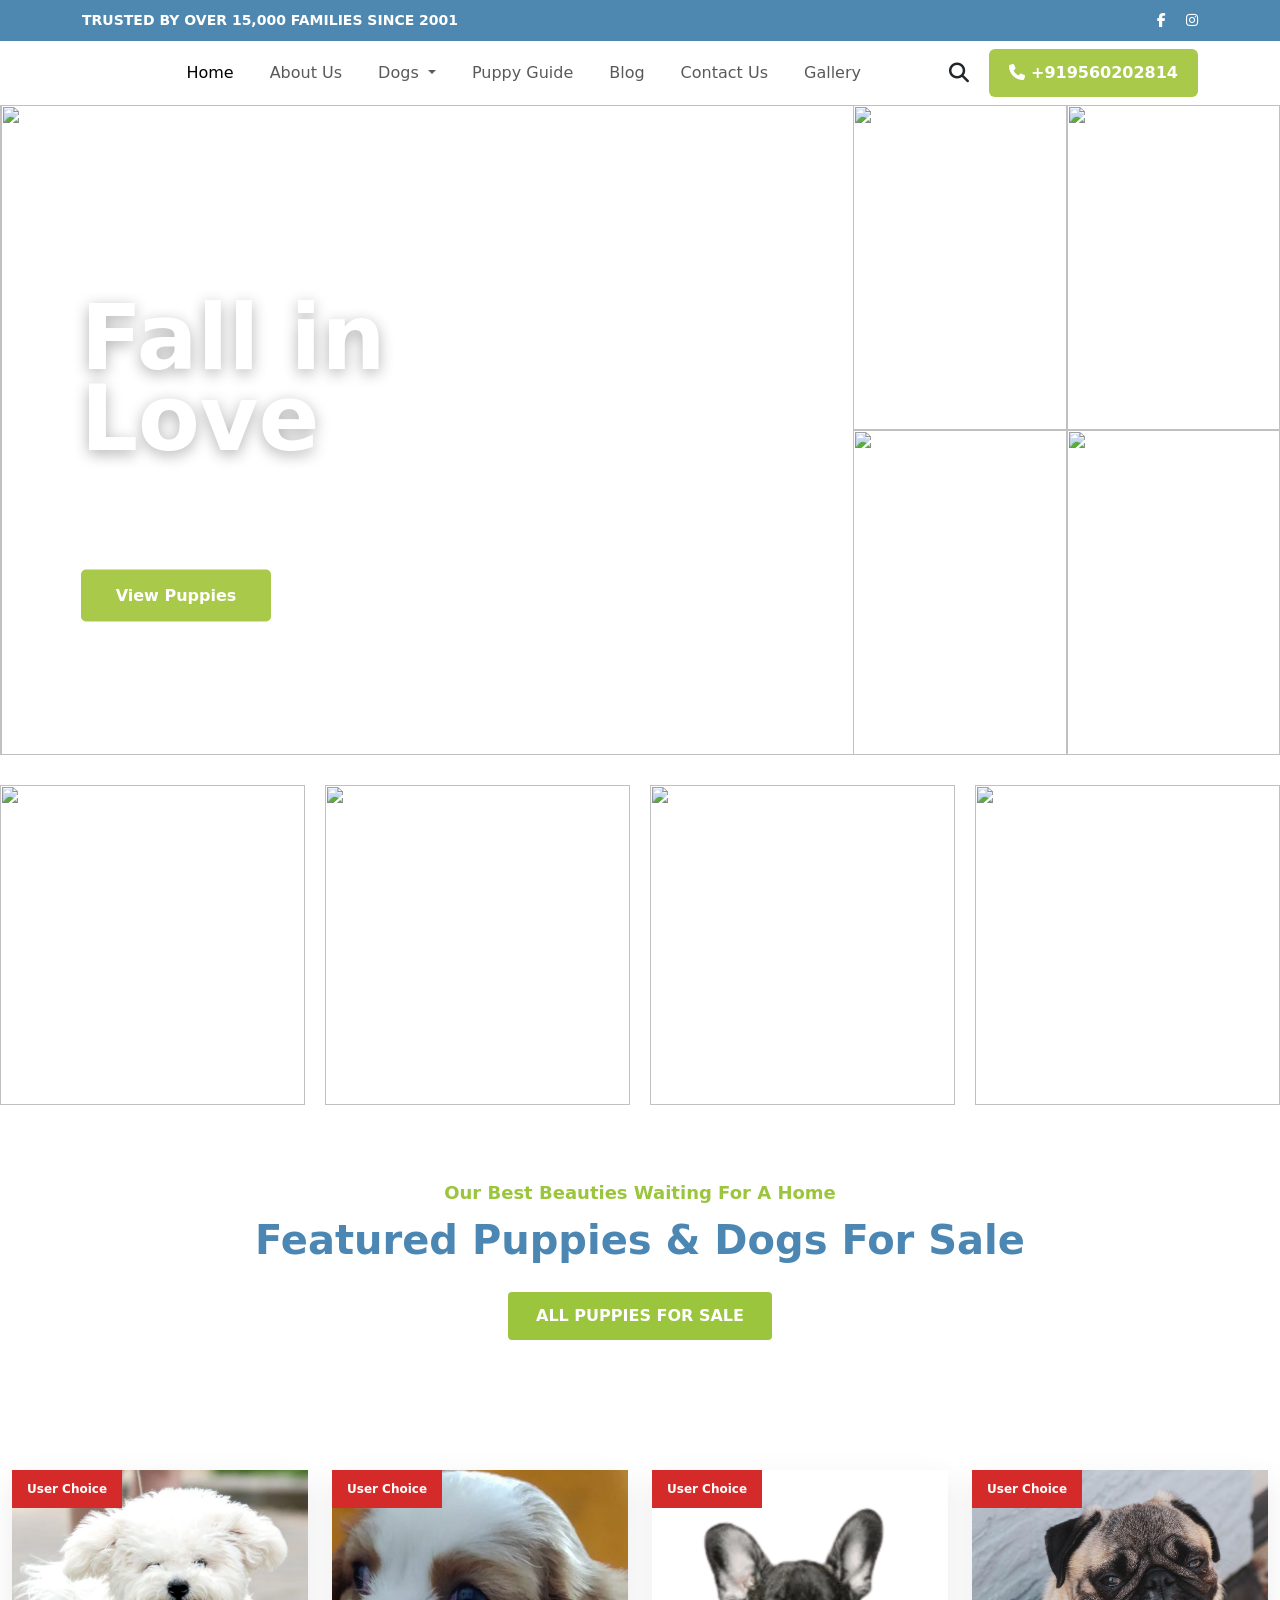
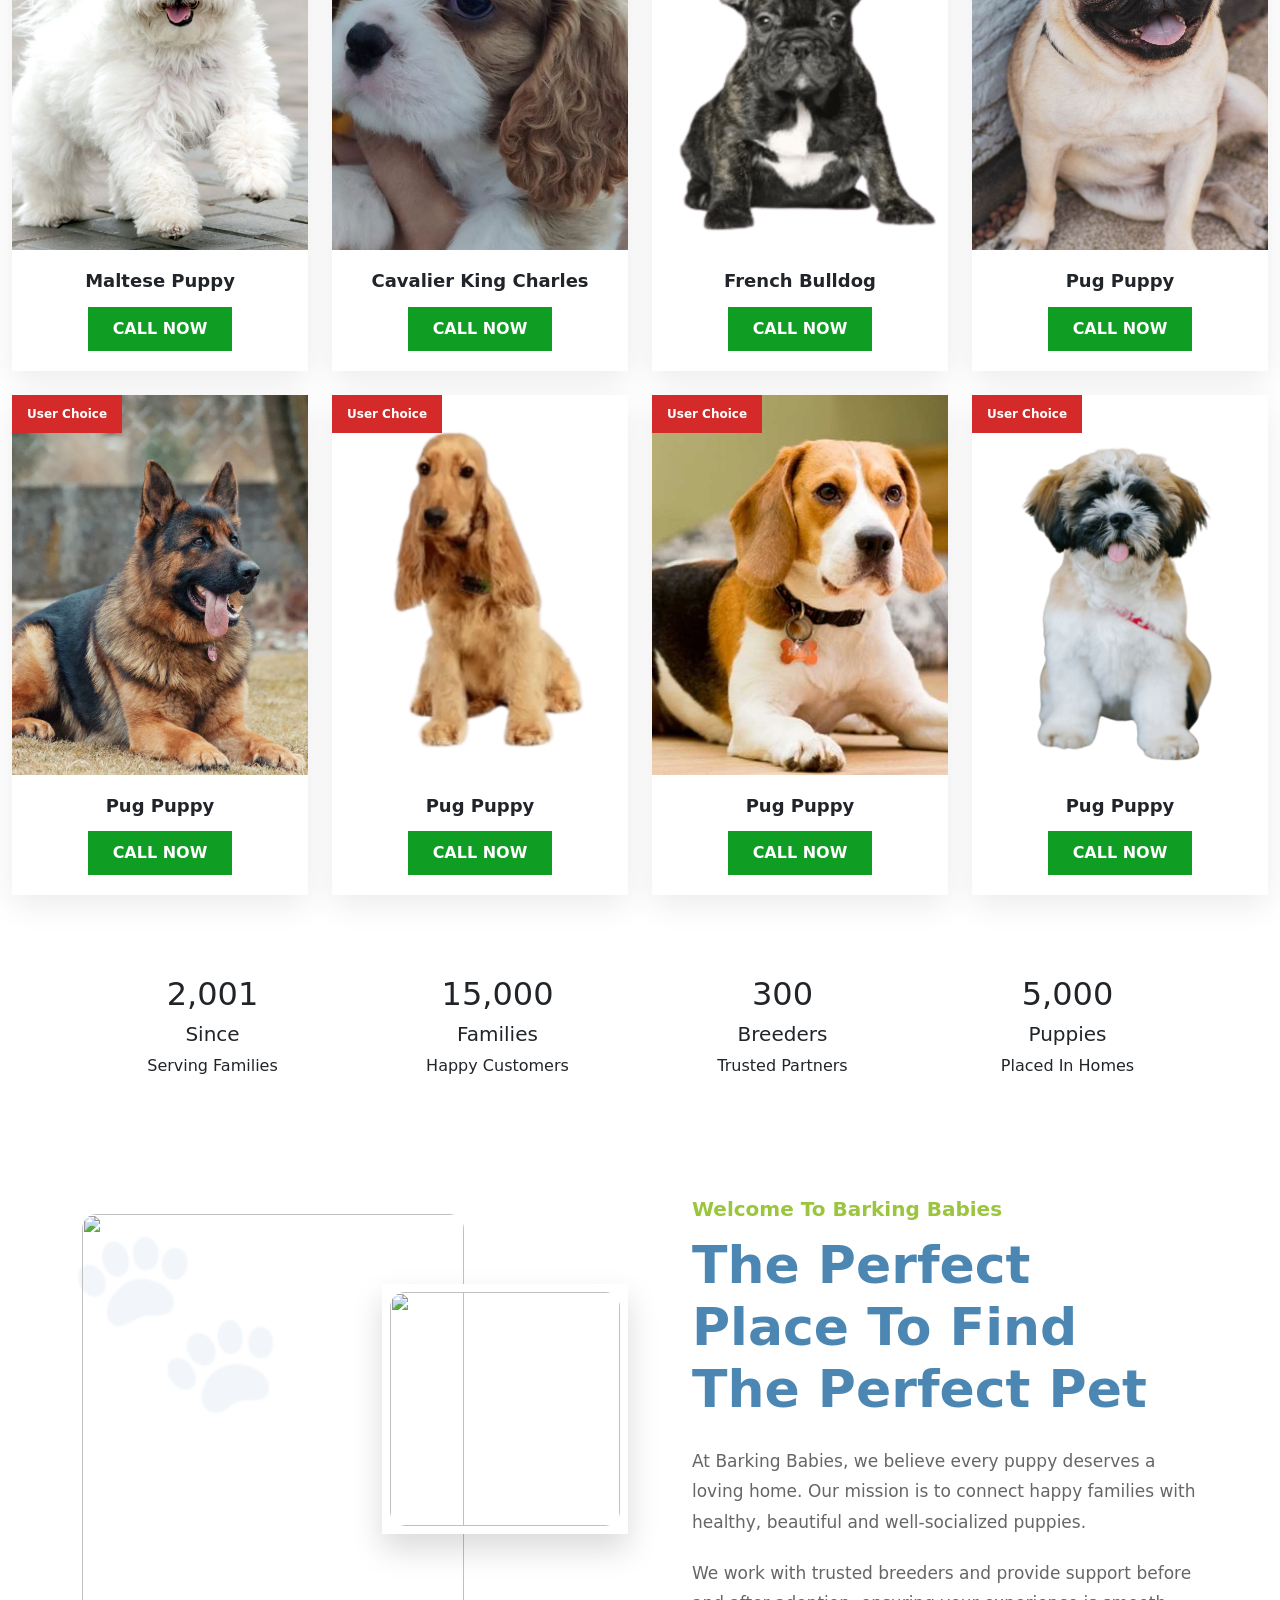
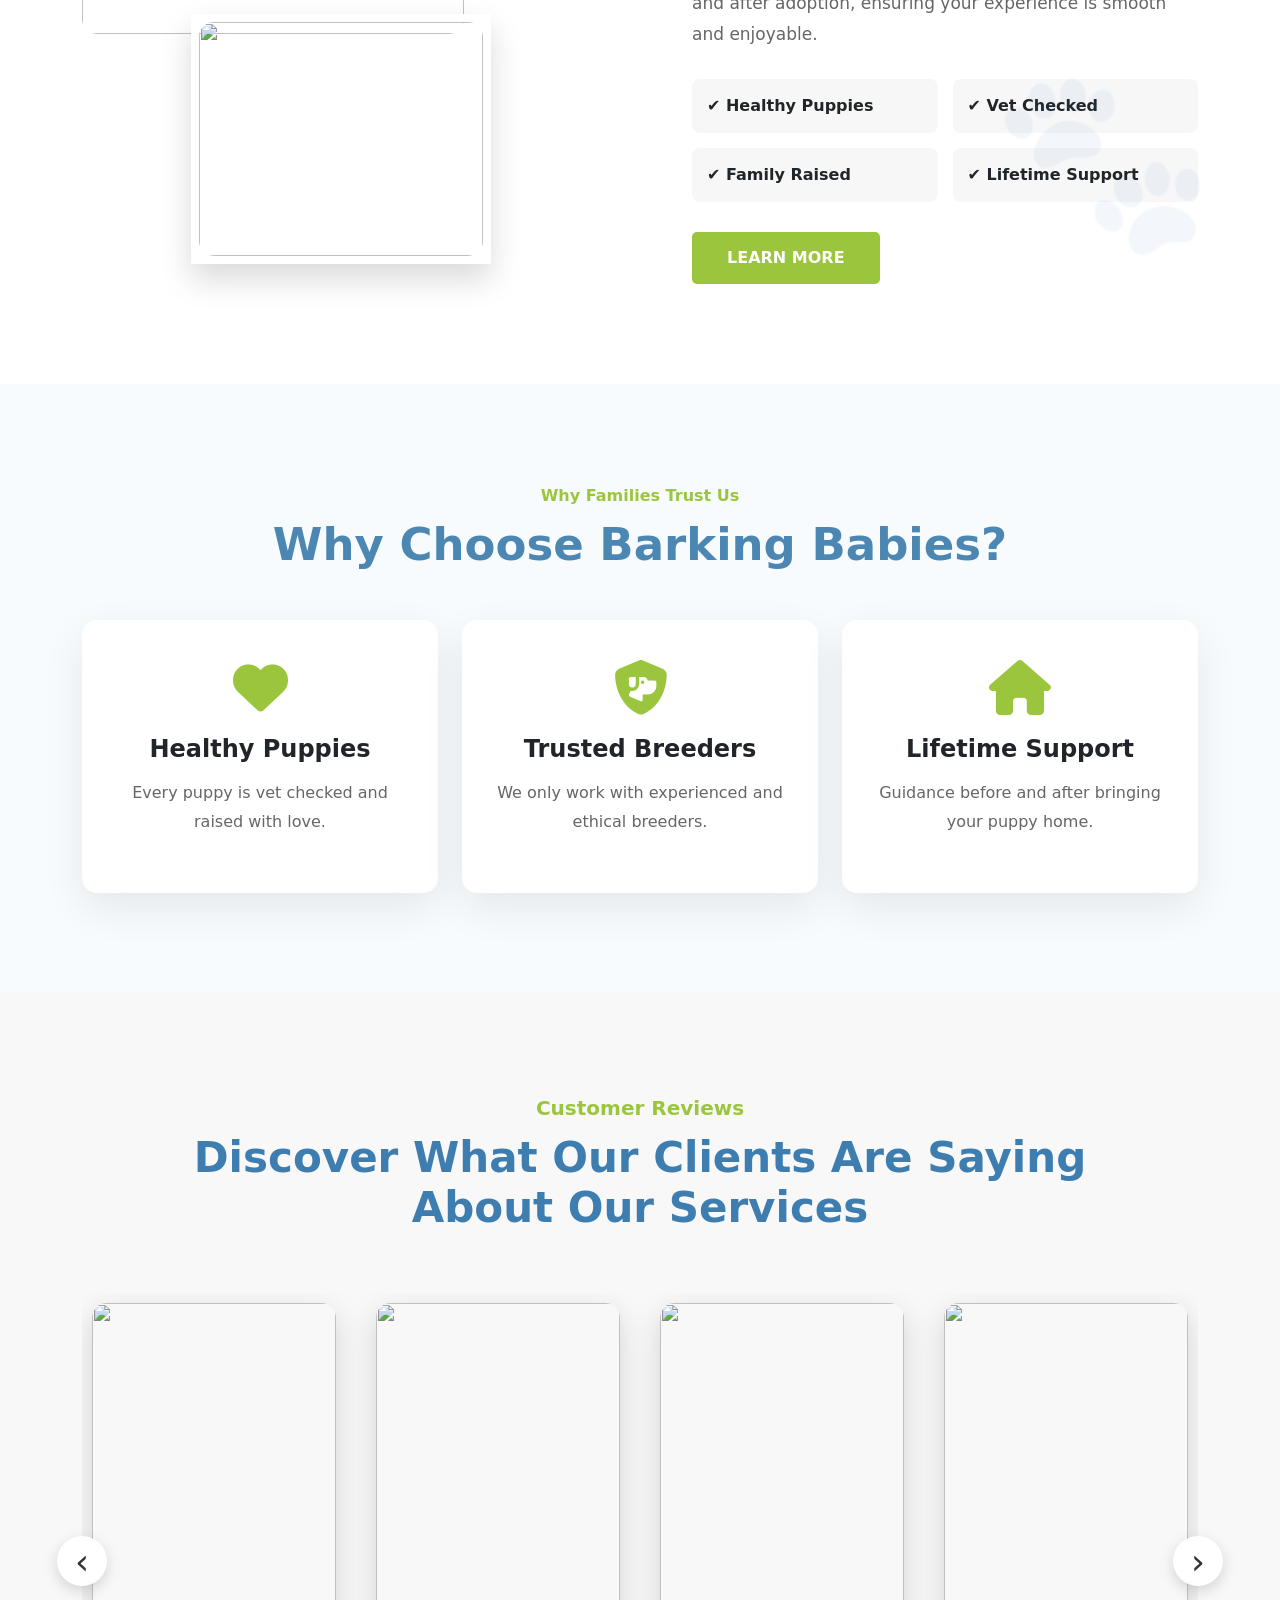
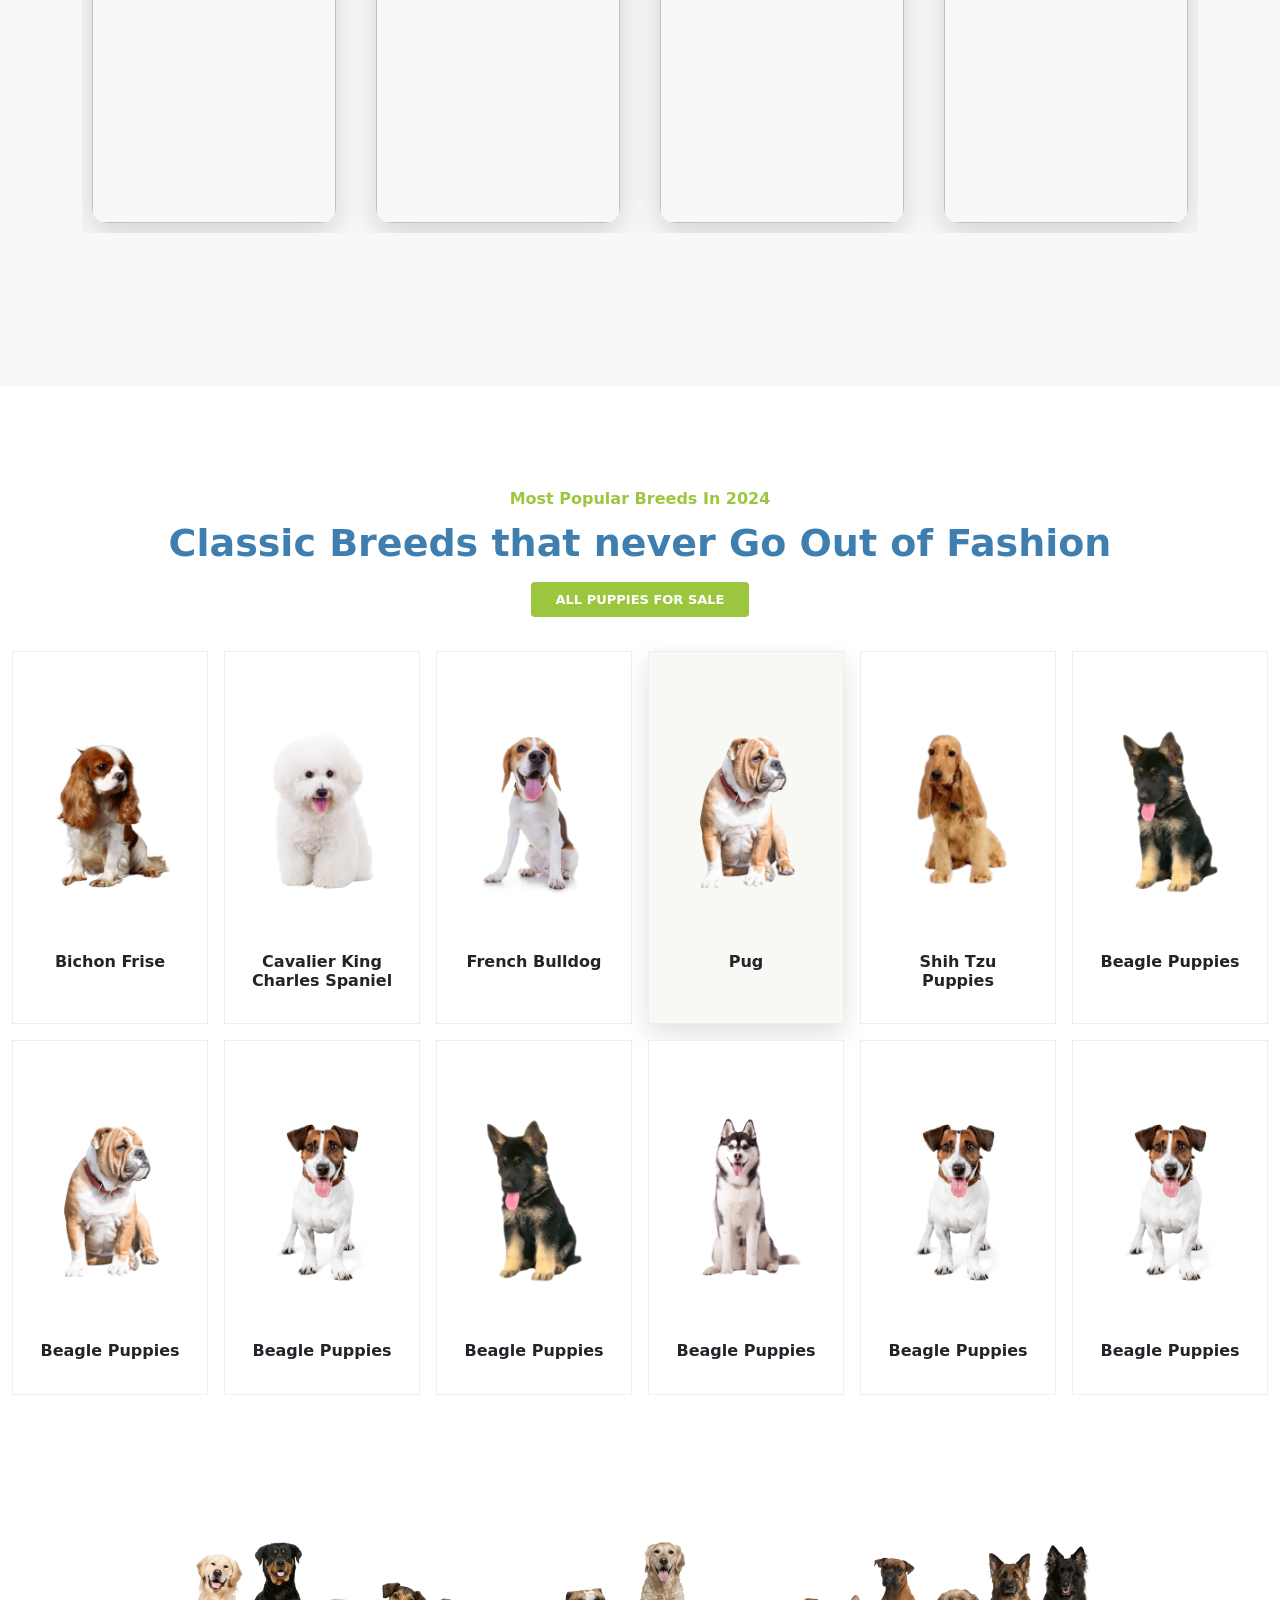
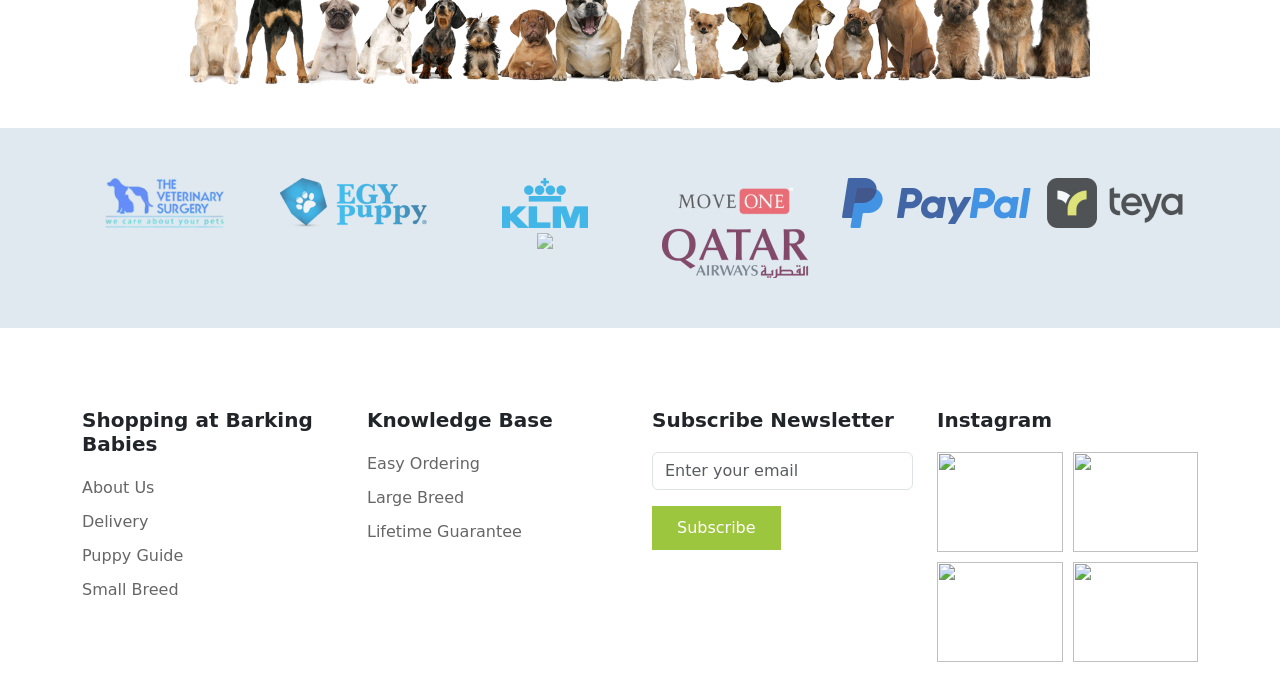
==== index.html @ 5ffbda8f "change" ====
<!DOCTYPE html>
<html lang="en">
<head>
    <meta charset="UTF-8">
    <meta name="viewport" content="width=device-width, initial-scale=1.0">
    <title>Document</title>
    <link rel="stylesheet" href="style.css">
<link href="https://cdn.jsdelivr.net/npm/bootstrap@5.3.3/dist/css/bootstrap.min.css" rel="stylesheet">

<link rel="stylesheet"
href="https://cdnjs.cloudflare.com/ajax/libs/font-awesome/6.5.2/css/all.min.css">

<link rel="stylesheet"
href="https://cdnjs.cloudflare.com/ajax/libs/OwlCarousel2/2.3.4/assets/owl.carousel.min.css">

<link rel="stylesheet"
href="https://cdnjs.cloudflare.com/ajax/libs/OwlCarousel2/2.3.4/assets/owl.theme.default.min.css">

<link href="https://cdn.jsdelivr.net/npm/bootstrap@5.3.3/dist/css/bootstrap.min.css" rel="stylesheet">

<link rel="stylesheet" href="https://cdnjs.cloudflare.com/ajax/libs/OwlCarousel2/2.3.4/assets/owl.carousel.min.css">

<link rel="stylesheet" href="https://cdnjs.cloudflare.com/ajax/libs/OwlCarousel2/2.3.4/assets/owl.theme.default.min.css">

<link rel="stylesheet" href="https://cdnjs.cloudflare.com/ajax/libs/animate.css/4.1.1/animate.min.css">








<link rel="stylesheet"
href="https://unpkg.com/aos@2.3.4/dist/aos.css">

</head>
<body>





<!-- TOP BAR -->

<div class="top-bar">
    <div class="container">
        <div class="row">

            <div class="col-lg-6 text-center text-lg-start">
                TRUSTED BY OVER 15,000 FAMILIES SINCE 2001
            </div>

            <div class="col-lg-6 text-center text-lg-end">
                <a href="#"><i class="fab fa-facebook-f"></i></a>

                <a href="#"><i class="fab fa-instagram"></i></a>
            </div>

        </div>
    </div>
</div>

<!-- NAVBAR -->

<nav class="navbar navbar-expand-lg custom-navbar">

    <div class="container">

        <a class="navbar-brand" href="#">
            <img src="https://i.imgur.com/PGV3Q9B.png" alt="">
        </a>

        <button class="navbar-toggler"
            type="button"
            data-bs-toggle="collapse"
            data-bs-target="#navbarNav">

            <i class="fas fa-bars"></i>

        </button>

        <div class="collapse navbar-collapse"
            id="navbarNav">

            <ul class="navbar-nav mx-auto">

                <li class="nav-item">
                    <a class="nav-link active" href="#">
                        Home
                    </a>
                </li>

                <li class="nav-item">
                    <a class="nav-link" href="#">
                        About Us
                    </a>
                </li>

                <li class="nav-item dropdown">

                    <a class="nav-link dropdown-toggle"
                        href="#"
                        data-bs-toggle="dropdown">

                        Dogs
                    </a>

                    <ul class="dropdown-menu">

                        <li>
                            <a class="dropdown-item" href="#">
                                Labrador
                            </a>
                        </li>

                        <li>
                            <a class="dropdown-item" href="#">
                                Pug
                            </a>
                        </li>

                        <li>
                            <a class="dropdown-item" href="#">
                                Beagle
                            </a>
                        </li>

                    </ul>

                </li>

                <li class="nav-item">
                    <a class="nav-link" href="#">
                        Puppy Guide
                    </a>
                </li>

                <li class="nav-item">
                    <a class="nav-link" href="#">
                        Blog
                    </a>
                </li>

                <li class="nav-item">
                    <a class="nav-link" href="#">
                        Contact Us
                    </a>
                </li>

                <li class="nav-item">
                    <a class="nav-link" href="#">
                        Gallery
                    </a>
                </li>

            </ul>

            <div class="nav-right">

                <i class="fas fa-search search-icon"></i>

                <a href="#" class="call-btn">
                    <i class="fas fa-phone"></i>
                    +919560202814
                </a>

            </div>

        </div>

    </div>

</nav>

  

<!-- HERO SECTION -->

<section class="hero-section">

<div class="container-fluid p-0">

<div class="row g-0">

<!-- LEFT SLIDER -->

<div class="col-lg-8">

<div class="owl-carousel hero-slider">

<div class="hero-slide">

<img
src="https://images.unsplash.com/photo-1548199973-03cce0bbc87b?w=1200"
alt="">

<div class="hero-overlay">

<span>Call Us Today!</span>

<h1>
Fall in <br>
Love
</h1>

<p>
Your new family member awaits
you welcome it today.
</p>

<a href="#" class="hero-btn">
View Puppies
</a>

</div>

</div>

<div class="hero-slide">

<img
src="https://images.unsplash.com/photo-1517849845537-4d257902454a?w=1200"
alt="">

<div class="hero-overlay">

<span>Best Puppies</span>

<h1>
Find Your <br>
Friend
</h1>

<p>
Healthy and adorable puppies
available now.
</p>

<a href="#" class="hero-btn">
Explore
</a>

</div>

</div>

</div>

</div>

<!-- RIGHT GALLERY -->

<div class="col-lg-4">

<div class="customer-grid">

<div class="grid-img">
<img src="https://images.unsplash.com/photo-1518717758536-85ae29035b6d?w=600">
</div>

<div class="grid-img">
<img src="https://images.unsplash.com/photo-1525253086316-d0c936c814f8?w=600">
</div>

<div class="grid-img">
<img src="https://images.unsplash.com/photo-1587300003388-59208cc962cb?w=600">
</div>

<div class="grid-img">
<img src="https://images.unsplash.com/photo-1517423440428-a5a00ad493e8?w=600">
</div>

</div>

</div>

</div>

</div>

</section>



<!-- CUSTOMER GALLERY -->

<section class="customer-section">

<div class="container-fluid p-0">

<div class="owl-carousel customer-slider">

<div class="customer-item">
<img src="image/Bichon-Frise-.jpg">
</div>

<div class="customer-item">
<img src="https://images.unsplash.com/photo-1525253086316-d0c936c814f8?w=1000">
</div>

<div class="customer-item">
<img src="https://images.unsplash.com/photo-1587300003388-59208cc962cb?w=1000">
</div>

<div class="customer-item">
<img src="https://images.unsplash.com/photo-1517423440428-a5a00ad493e8?w=1000">
</div>

<div class="customer-item">
<img src="https://images.unsplash.com/photo-1548199973-03cce0bbc87b?w=1000">
</div>

<div class="customer-item">
<img src="https://images.unsplash.com/photo-1517849845537-4d257902454a?w=1000">
</div>

</div>

</div>

<div class="featured-heading">

<span>Our Best Beauties Waiting For A Home</span>

<h2>
Featured Puppies & Dogs For Sale
</h2>

<a href="#" class="all-puppies-btn">
ALL PUPPIES FOR SALE
</a>

</div>

</section>



<section class="puppies-section">

<div class="container-fluid">

<div class="row g-4">

<div class="col-lg-3 col-md-6">

<div class="puppy-card">

<div class="puppy-img">

<img src="image/Bichon-Frise-.jpg">

<span class="choice-tag">
User Choice
</span>

</div>

<div class="puppy-content">

<h5>Maltese Puppy</h5>

<a href="#" class="call-now-btn">
CALL NOW
</a>

</div>

</div>

</div>

<div class="col-lg-3 col-md-6">

<div class="puppy-card">

<div class="puppy-img">
<img src="image/Cavalier-King-Charles-Spaniel.jpg">

<span class="choice-tag">
User Choice
</span>

</div>

<div class="puppy-content">

<h5>Cavalier King Charles</h5>

<a href="#" class="call-now-btn">
CALL NOW
</a>

</div>

</div>

</div>

<div class="col-lg-3 col-md-6">

<div class="puppy-card">

<div class="puppy-img">

<img src="image/french-bulldog.png">

<span class="choice-tag">
User Choice
</span>

</div>

<div class="puppy-content">

<h5>French Bulldog</h5>

<a href="#" class="call-now-btn">
CALL NOW
</a>

</div>

</div>

</div>

<div class="col-lg-3 col-md-6">

<div class="puppy-card">

<div class="puppy-img">

<img src="image/PUG-.jpg">

<span class="choice-tag">
User Choice
</span>

</div>

<div class="puppy-content">

<h5>Pug Puppy</h5>

<a href="#" class="call-now-btn">
CALL NOW
</a>

</div>

</div>

</div>



<div class="col-lg-3 col-md-6">

<div class="puppy-card">

<div class="puppy-img">

<img src="image/German-shephered-1.jpg">

<span class="choice-tag">
User Choice
</span>

</div>

<div class="puppy-content">

<h5>Pug Puppy</h5>

<a href="#" class="call-now-btn">
CALL NOW
</a>

</div>

</div>

</div>




<div class="col-lg-3 col-md-6">

<div class="puppy-card">

<div class="puppy-img">

<img src="image/cocker.png">

<span class="choice-tag">
User Choice
</span>

</div>

<div class="puppy-content">

<h5>Pug Puppy</h5>

<a href="#" class="call-now-btn">
CALL NOW
</a>

</div>

</div>

</div>




<div class="col-lg-3 col-md-6">

<div class="puppy-card">

<div class="puppy-img">

<img src="image/beagle-1.jpg">

<span class="choice-tag">
User Choice
</span>

</div>

<div class="puppy-content">

<h5>Pug Puppy</h5>

<a href="#" class="call-now-btn">
CALL NOW
</a>

</div>

</div>

</div>




<div class="col-lg-3 col-md-6">

<div class="puppy-card">

<div class="puppy-img">

<img src="image/shih-tzu.png">

<span class="choice-tag">
User Choice
</span>

</div>

<div class="puppy-content">

<h5>Pug Puppy</h5>

<a href="#" class="call-now-btn">
CALL NOW
</a>

</div>

</div>

</div>



</div>

</div>

</section>


<!-- STATS SECTION -->

<section class="stats-section">

<div class="container">

<div class="row text-center">

<div class="col-lg-3 col-md-6">

<div class="stat-box">

<h2 class="counter" data-count="2001">0</h2>

<h5>Since</h5>

<p>Serving Families</p>

</div>

</div>

<div class="col-lg-3 col-md-6">

<div class="stat-box">

<h2 class="counter" data-count="15000">0</h2>

<h5>Families</h5>

<p>Happy Customers</p>

</div>

</div>

<div class="col-lg-3 col-md-6">

<div class="stat-box">

<h2 class="counter" data-count="300">0</h2>

<h5>Breeders</h5>

<p>Trusted Partners</p>

</div>

</div>

<div class="col-lg-3 col-md-6">

<div class="stat-box">

<h2 class="counter" data-count="5000">0</h2>

<h5>Puppies</h5>

<p>Placed In Homes</p>

</div>

</div>

</div>

</div>

</section>




<!-- WELCOME SECTION -->

<section class="welcome-section">

<div class="container">

<div class="row align-items-center">

<!-- LEFT IMAGES -->

<div class="col-lg-6">

<div class="image-wrapper" data-aos="fade-right">

<div class="img-one">
<img src="https://images.unsplash.com/photo-1518717758536-85ae29035b6d?w=800">
</div>

<div class="img-two">
<img src="https://images.unsplash.com/photo-1548199973-03cce0bbc87b?w=800">
</div>

<div class="img-three">
<img src="https://images.unsplash.com/photo-1517849845537-4d257902454a?w=800">
</div>

</div>

</div>

<!-- RIGHT CONTENT -->

<div class="col-lg-6">

<div class="welcome-content"
data-aos="fade-left">

<span class="welcome-subtitle">
Welcome To Barking Babies
</span>

<h2>
The Perfect Place To Find
The Perfect Pet
</h2>

<p>
At Barking Babies, we believe every puppy deserves a loving home.
Our mission is to connect happy families with healthy, beautiful
and well-socialized puppies.
</p>

<p>
We work with trusted breeders and provide support before and
after adoption, ensuring your experience is smooth and enjoyable.
</p>

<div class="welcome-features">

<div class="feature-box">
✔ Healthy Puppies
</div>

<div class="feature-box">
✔ Vet Checked
</div>

<div class="feature-box">
✔ Family Raised
</div>

<div class="feature-box">
✔ Lifetime Support
</div>

</div>

<a href="#" class="learn-btn">
LEARN MORE
</a>

</div>

</div>

</div>

</div>

</section>


<section class="choose-us">

<div class="container">

<div class="section-title text-center">

<span>Why Families Trust Us</span>

<h2>Why Choose Barking Babies?</h2>

</div>

<div class="row g-4 mt-4">

<div class="col-lg-4">

<div class="choose-card">

<i class="fas fa-heart"></i>

<h4>Healthy Puppies</h4>

<p>
Every puppy is vet checked and
raised with love.
</p>

</div>

</div>

<div class="col-lg-4">

<div class="choose-card">

<i class="fas fa-shield-dog"></i>

<h4>Trusted Breeders</h4>

<p>
We only work with experienced
and ethical breeders.
</p>

</div>

</div>

<div class="col-lg-4">

<div class="choose-card">

<i class="fas fa-house"></i>

<h4>Lifetime Support</h4>

<p>
Guidance before and after
bringing your puppy home.
</p>

</div>

</div>

</div>

</div>

</section>

<section class="review-section">
    <div class="container">

        <div class="section-heading text-center">
            <span>Customer Reviews</span>
            <h2>Discover What Our Clients Are Saying <br> About Our Services</h2>
        </div>

        <div class="owl-carousel review-slider">

            <div class="review-item">
                <img src="https://images.unsplash.com/photo-1548199973-03cce0bbc87b?w=500" alt="">
            </div>

            <div class="review-item">
                <img src="https://images.unsplash.com/photo-1517849845537-4d257902454a?w=500" alt="">
            </div>

            <div class="review-item">
                <img src="https://images.unsplash.com/photo-1587300003388-59208cc962cb?w=500" alt="">
            </div>

            <div class="review-item">
                <img src="https://images.unsplash.com/photo-1518717758536-85ae29035b6d?w=500" alt="">
            </div>

            <div class="review-item">
                <img src="https://images.unsplash.com/photo-1525253086316-d0c936c814f8?w=500" alt="">
            </div>

        </div>

    </div>
</section>


<section class="breeds-section">

<div class="container-fluid">

<div class="section-title text-center">

<span>Most Popular Breeds In 2024</span>

<h2>Classic Breeds that never Go Out of Fashion</h2>

<a href="#" class="breed-btn">
ALL PUPPIES FOR SALE
</a>

</div>

<div class="row g-3 mt-4">

<div class="col-lg-2 col-md-4 col-6">
<div class="breed-card">
<img src="image/b1.png">
<h6>Bichon Frise</h6>
</div>
</div>

<div class="col-lg-2 col-md-4 col-6">
<div class="breed-card">
<img src="image/b2.jpg">
<h6>Cavalier King Charles Spaniel</h6>
</div>
</div>

<div class="col-lg-2 col-md-4 col-6">
<div class="breed-card">
<img src="image/beagle-5.jpg">
<h6>French Bulldog</h6>
</div>
</div>

<div class="col-lg-2 col-md-4 col-6">
<div class="breed-card active-card">
<img src="image/British-bulldog.png">
<h6>Pug</h6>
</div>
</div>

<div class="col-lg-2 col-md-4 col-6">
<div class="breed-card">
<img src="image/cocker.png">
<h6>Shih Tzu Puppies</h6>
</div>
</div>

<div class="col-lg-2 col-md-4 col-6">
<div class="breed-card">
<img src="image/german-shepherd (1).png">
<h6>Beagle Puppies</h6>
</div>
</div>




<div class="col-lg-2 col-md-4 col-6">
<div class="breed-card">
<img src="image/British-bulldog.png">
<h6>Beagle Puppies</h6>
</div>
</div>




<div class="col-lg-2 col-md-4 col-6">
<div class="breed-card">
<img src="image/Jack-Russell-terrier-1-2.jpg">
<h6>Beagle Puppies</h6>
</div>
</div>




<div class="col-lg-2 col-md-4 col-6">
<div class="breed-card">
<img src="image/german-shepherd.png">
<h6>Beagle Puppies</h6>
</div>
</div>




<div class="col-lg-2 col-md-4 col-6">
<div class="breed-card">
<img src="image/husky.png">
<h6>Beagle Puppies</h6>
</div>
</div>


<div class="col-lg-2 col-md-4 col-6">
<div class="breed-card">
<img src="image/Jack-Russell-terrier-1-2.jpg">
<h6>Beagle Puppies</h6>
</div>
</div>


<div class="col-lg-2 col-md-4 col-6">
<div class="breed-card">
<img src="image/Jack-Russell-terrier-1-2.jpg">
<h6>Beagle Puppies</h6>
</div>
</div>

</div>

</div>

</section>

<!-- 
<section class="adopted-banner">

<div class="overlay">

<div class="container">

<div class="row">

<div class="col-lg-6">

<h3>
Best Of Barking Babies
</h3>

</div>

<div class="col-lg-6 text-end">

<h3>
I Am Adopted
</h3>

<p>
Puppies that have found
their families
</p>

</div>

</div>

</div>

</div>

</section> -->

<section class="dog-strip">

<div class="container text-center">

<img src="image/banner.png"
class="img-fluid">

</div>

</section>


<section class="partners">

<div class="container">

<div class="row justify-content-center text-center">

<div class="col-lg-2">
<img src="image/patner1.png">
</div>

<div class="col-lg-2">
<img src="image/patner2.png">
</div>

<div class="col-lg-2">
<img src="image/patner3.png">
</div>

<div class="col-lg-2">
<img src="image/patner4.png">
</div>

<div class="col-lg-2">
<img src="image/patner5.png">
</div>

<div class="col-lg-2">
<img src="image/patner6.png">
</div>
<div class="col-lg-2">
<img src="image/patner7.png">
</div>

<div class="col-lg-2">
<img src="image/patner8.png">
</div>

</div>

</div>

</section>


<footer class="footer">

<div class="container">

<div class="row">

<div class="col-lg-3">
<h5>Shopping at Barking Babies</h5>

<ul>
<li><a href="#">About Us</a></li>
<li><a href="#">Delivery</a></li>
<li><a href="#">Puppy Guide</a></li>
<li><a href="#">Small Breed</a></li>
</ul>
</div>

<div class="col-lg-3">
<h5>Knowledge Base</h5>

<ul>
<li><a href="#">Easy Ordering</a></li>
<li><a href="#">Large Breed</a></li>
<li><a href="#">Lifetime Guarantee</a></li>
</ul>
</div>

<div class="col-lg-3">

<h5>Subscribe Newsletter</h5>

<form>

<input type="email"
class="form-control mb-3"
placeholder="Enter your email">

<button class="subscribe-btn">
Subscribe
</button>

</form>

</div>

<div class="col-lg-3">

<h5>Instagram</h5>

<div class="insta-grid">

<img src="https://images.unsplash.com/photo-1517849845537-4d257902454a?w=300">

<img src="https://images.unsplash.com/photo-1548199973-03cce0bbc87b?w=300">

<img src="https://images.unsplash.com/photo-1587300003388-59208cc962cb?w=300">

<img src="https://images.unsplash.com/photo-1518717758536-85ae29035b6d?w=300">

</div>

</div>

</div>

</div>

</footer>


<script src="https://code.jquery.com/jquery-3.7.1.min.js"></script>

<script src="https://cdnjs.cloudflare.com/ajax/libs/OwlCarousel2/2.3.4/owl.carousel.min.js"></script>

<script src="https://unpkg.com/aos@2.3.4/dist/aos.js"></script>

<script>

$('.review-slider').owlCarousel({
    loop:true,
    margin:20,
    nav:true,
    dots:true,
    autoplay:true,
    autoplayTimeout:3500,
    responsive:{
        0:{
            items:1
        },
        576:{
            items:2
        },
        992:{
            items:4
        }
    }
});


    $('.hero-slider').owlCarousel({
    loop:true,
    margin:0,
    nav:true,
    dots:false,
    autoplay:true,
    autoplayTimeout:5000,
    items:1
});

$('.customer-slider').owlCarousel({
    loop:true,
    margin:20,
    autoplay:true,
    autoplayTimeout:3000,
    responsive:{
        0:{
            items:1
        },
        768:{
            items:2
        },
        1200:{
            items:4
        }
    }
});


$('.customer-slider').owlCarousel({
loop:true,
margin:15,
nav:false,
dots:true,
autoplay:true,
autoplayTimeout:3000,
responsive:{
0:{
items:1
},
768:{
items:2
},
1200:{
items:3
}
}
});

AOS.init({
    duration:1000,
    once:true
});
</script>
<script>

const counters = document.querySelectorAll('.counter');

counters.forEach(counter => {

const updateCounter = () => {

const target = +counter.getAttribute('data-count');

const count = +counter.innerText;

const speed = target / 100;

if(count < target){

counter.innerText = Math.ceil(count + speed);

setTimeout(updateCounter,20);

}
else{

counter.innerText = target.toLocaleString();

}

}

updateCounter();

});

</script>




</body>
</html>
---- style.css ----
.puppy-card{
    overflow:hidden;
    transition:.4s;
}

.puppy-card img{
    transition:.5s;
}

.puppy-card:hover img{
    transform:scale(1.1);
}

body{
    margin:0;
    padding:0;
    font-family:Arial,sans-serif;
}

/* TOP BAR */

.top-bar{
    background:#4e88b0;
    color:#fff;
    padding:10px 0;
    font-size:14px;
    font-weight:600;
}

.top-bar a{
    color:#fff;
    margin-left:15px;
}

/* NAVBAR */

.custom-navbar{
    background:#fff;
    padding:18px 0;
}

.navbar-brand img{
    height:80px;
}

.nav-link{
    color:#444;
    font-weight:500;
    margin:0 10px;
}

.nav-link:hover{
    color:#4e88b0;
}

.nav-right{
    display:flex;
    align-items:center;
    gap:20px;
}

.search-icon{
    font-size:20px;
    cursor:pointer;
}

.call-btn{
    background:#a8c94a;
    color:#fff;
    padding:12px 20px;
    border-radius:6px;
    text-decoration:none;
    font-weight:600;
}

.call-btn:hover{
    background:#94b238;
    color:#fff;
}

/* MOBILE */

@media(max-width:991px){

.nav-right{
    margin-top:20px;
}

.navbar-brand img{
    height:60px;
}

}

/* HERO */

.hero-section{
overflow:hidden;
}

.hero-slide{
position:relative;
height:650px;
}

.hero-slide img{
width:100%;
height:650px;
object-fit:cover;
}

.hero-overlay{
position:absolute;
top:50%;
left:80px;
transform:translateY(-50%);
color:#fff;
max-width:450px;
}

.hero-overlay span{
font-size:32px;
font-family:cursive;
display:block;
margin-bottom:10px;
}

.hero-overlay h1{
font-size:90px;
font-weight:900;
line-height:.9;
margin-bottom:20px;
text-shadow:0 4px 15px rgba(0,0,0,.3);
}

.hero-overlay p{
font-size:22px;
margin-bottom:25px;
}

.hero-btn{
display:inline-block;
padding:14px 35px;
background:#a8c94a;
color:#fff;
text-decoration:none;
font-weight:700;
border-radius:5px;
}

.hero-btn:hover{
background:#91b137;
color:#fff;
}

/* RIGHT GRID */

.customer-grid{
display:grid;
grid-template-columns:1fr 1fr;
height:650px;
}

.grid-img{
overflow:hidden;
}

.grid-img img{
width:100%;
height:100%;
object-fit:cover;
transition:.6s;
}

.grid-img:hover img{
transform:scale(1.1);
}

/* OWL */

.hero-slider .owl-nav button{
position:absolute;
top:50%;
transform:translateY(-50%);
font-size:50px!important;
color:#fff!important;
}

.hero-slider .owl-prev{
left:20px;
}

.hero-slider .owl-next{
right:20px;
}

/* MOBILE */

@media(max-width:991px){

.hero-slide,
.hero-slide img{
height:500px;
}

@media (max-width:768px) {
    .cloned{
        /* display: none; */
    }
    
}

.customer-grid{
height:auto;
grid-template-columns:1fr 1fr;
}

.grid-img{
height:220px;
}

.hero-overlay{
left:25px;
right:25px;
}

.hero-overlay h1{
font-size:55px;
}

.hero-overlay p{
font-size:18px;
}

}


/* CUSTOMER SECTION */

.customer-section{
padding:30px 0 60px;
background:#fff;
}

.customer-item{
height:320px;
overflow:hidden;
}

.customer-item img{
width:100%;
height:100%;
object-fit:cover;
transition:.5s;
}

.customer-item:hover img{
transform:scale(1.08);
}

.featured-heading{
text-align:center;
padding:50px 15px;
}

.featured-heading span{
color:#9bc53d;
font-weight:600;
font-size:18px;
}

.featured-heading h2{
margin-top:10px;
font-size:40px;
font-weight:700;
color:#4b87b2;
}

.all-puppies-btn{
display:inline-block;
margin-top:20px;
padding:12px 28px;
background:#9bc53d;
color:#fff;
text-decoration:none;
font-weight:700;
border-radius:4px;
}

.all-puppies-btn:hover{
background:#87ad31;
color:#fff;
}


/* PUPPY CARDS */

.puppies-section{
padding:20px 0 80px;
background:#fff;
}

.puppy-card{
overflow:hidden;
background:#fff;
box-shadow:0 10px 30px rgba(0,0,0,.08);
transition:.4s;
}

.puppy-card:hover{
transform:translateY(-10px);
}

.puppy-img{
position:relative;
overflow:hidden;
height:380px;
}

.puppy-img img{
width:100%;
height:100%;
object-fit:cover;
transition:.6s;
}

.puppy-card:hover img{
transform:scale(1.1);
}

.choice-tag{
position:absolute;
top:0;
left:0;
background:#d42a2a;
color:#fff;
padding:10px 15px;
font-size:12px;
font-weight:700;
}

.puppy-content{
text-align:center;
padding:20px;
}

.puppy-content h5{
font-size:18px;
font-weight:700;
margin-bottom:15px;
}

.call-now-btn{
display:inline-block;
padding:10px 25px;
background:#0f9d24;
color:#fff;
text-decoration:none;
font-weight:700;
}

.call-now-btn:hover{
color:#fff;
background:#0c861d;
}

/* =========================
WELCOME SECTION
========================= */

.welcome-section{
padding:100px 0;
background:#fff;
position:relative;
overflow:hidden;
}

/* Paw Background */

.welcome-section::before{
content:"🐾";
position:absolute;
left:5%;
top:10%;
font-size:180px;
opacity:.05;
}

.welcome-section::after{
content:"🐾";
position:absolute;
right:5%;
bottom:10%;
font-size:180px;
opacity:.05;
}

/* Images */

.image-wrapper{
position:relative;
height:650px;
}

.image-wrapper img{
width:100%;
height:100%;
object-fit:cover;
border-radius:15px;
}

/* Big Image */

.img-one{
position:absolute;
left:0;
top:0;
width:70%;
height:420px;
overflow:hidden;
}

/* Right Image */

.img-two{
position:absolute;
right:0;
top:70px;
width:45%;
height:250px;
overflow:hidden;
border:8px solid #fff;
box-shadow:0 15px 30px rgba(0,0,0,.15);
}

/* Bottom Image */

.img-three{
position:absolute;
left:20%;
bottom:0;
width:55%;
height:250px;
overflow:hidden;
border:8px solid #fff;
box-shadow:0 15px 30px rgba(0,0,0,.15);
}

/* Content */

.welcome-content{
padding-left:40px;
}

.welcome-subtitle{
color:#9bc53d;
font-size:20px;
font-weight:700;
display:block;
margin-bottom:10px;
}

.welcome-content h2{
font-size:52px;
font-weight:800;
color:#4b87b2;
line-height:1.2;
margin-bottom:25px;
}

.welcome-content p{
font-size:17px;
line-height:1.8;
color:#666;
margin-bottom:20px;
}

/* Features */

.welcome-features{
display:grid;
grid-template-columns:repeat(2,1fr);
gap:15px;
margin:30px 0;
}

.feature-box{
background:#f7f7f7;
padding:15px;
border-radius:8px;
font-weight:600;
transition:.4s;
}

.feature-box:hover{
background:#9bc53d;
color:#fff;
}

/* Button */

.learn-btn{
display:inline-block;
padding:14px 35px;
background:#9bc53d;
color:#fff;
text-decoration:none;
font-weight:700;
border-radius:5px;
transition:.4s;
}

.learn-btn:hover{
background:#85ad2f;
color:#fff;
}

@media(max-width:991px){

.image-wrapper{
height:auto;
margin-bottom:40px;
}

.img-one,
.img-two,
.img-three{
position:relative;
width:100%;
height:280px;
left:auto;
right:auto;
top:auto;
bottom:auto;
margin-bottom:20px;
}

.welcome-content{
padding-left:0;
text-align:center;
}

.welcome-content h2{
font-size:35px;
}

.welcome-features{
grid-template-columns:1fr;
}

}

/* ==========================
WHY CHOOSE US
========================== */

.choose-us{
padding:100px 0;
background:#f8fbfd;
}

.section-title span{
color:#9bc53d;
font-weight:700;
}

.section-title h2{
font-size:45px;
font-weight:800;
color:#4b87b2;
margin-top:10px;
}

.choose-card{
background:#fff;
padding:40px 30px;
text-align:center;
border-radius:15px;
box-shadow:0 15px 40px rgba(0,0,0,.08);
transition:.4s;
height:100%;
}

.choose-card:hover{
transform:translateY(-10px);
}

.choose-card i{
font-size:55px;
color:#9bc53d;
margin-bottom:20px;
}

.choose-card h4{
font-weight:700;
margin-bottom:15px;
}

.choose-card p{
color:#666;
line-height:1.8;
}



/* ==========================
WHY CHOOSE US
========================== */

.choose-us{
padding:100px 0;
background:#f8fbfd;
}

.section-title span{
color:#9bc53d;
font-weight:700;
}

.section-title h2{
font-size:45px;
font-weight:800;
color:#4b87b2;
margin-top:10px;
}

.choose-card{
background:#fff;
padding:40px 30px;
text-align:center;
border-radius:15px;
box-shadow:0 15px 40px rgba(0,0,0,.08);
transition:.4s;
height:100%;
}

.choose-card:hover{
transform:translateY(-10px);
}

.choose-card i{
font-size:55px;
color:#9bc53d;
margin-bottom:20px;
}

.choose-card h4{
font-weight:700;
margin-bottom:15px;
}

.choose-card p{
color:#666;
line-height:1.8;
}


.review-section{
    padding:100px 0;
    background:#f8f8f8;
}

.section-heading span{
    color:#9bc53d;
    font-weight:700;
    font-size:20px;
}

.section-heading h2{
    color:#3d7db0;
    font-size:42px;
    font-weight:700;
    margin-top:10px;
    margin-bottom:60px;
}

.review-item{
    padding:10px;
}

.review-item img{
    width:100%;
    height:520px;
    object-fit:cover;
    border-radius:15px;
    box-shadow:0 10px 30px rgba(0,0,0,.15);
    transition:.4s;
}

.review-item:hover img{
    transform:translateY(-10px);
}

.review-slider .owl-dots{
    margin-top:30px;
    text-align:center;
}

.review-slider .owl-dot span{
    width:12px;
    height:12px;
    background:#ccc !important;
}

.review-slider .owl-dot.active span{
    background:#9bc53d !important;
}

.review-slider .owl-nav button{
    position:absolute;
    top:45%;
    transform:translateY(-50%);
    width:50px;
    height:50px;
    border-radius:50%!important;
    background:#fff!important;
    box-shadow:0 5px 15px rgba(0,0,0,.15);
}

.review-slider .owl-prev{
    left:-25px;
}

.review-slider .owl-next{
    right:-25px;
}

.review-slider .owl-nav span{
    font-size:35px;
    color:#333;
}

@media(max-width:768px){

.section-heading h2{
    font-size:28px;
}

.review-item img{
    height:420px;
}

}


.breeds-section{
padding:100px 0;
background:#fff;
}

.breeds-section span{
color:#9dc63f;
font-weight:700;
}

.breeds-section h2{
font-size:38px;
font-weight:700;
color:#3e7fb0;
margin:10px 0 20px;
}

.breed-btn{
background:#9dc63f;
padding:10px 25px;
color:#fff;
text-decoration:none;
font-size:13px;
font-weight:700;
border-radius:4px;
}

.breed-card{
background:#fff;
border:1px solid #eee;
text-align:center;
padding:25px;
transition:.4s;
height:100%;
}

.breed-card:hover{
transform:translateY(-10px);
box-shadow:0 15px 35px rgba(0,0,0,.1);
}

.breed-card img{
width:100%;
height:260px;
object-fit:contain;
}

.breed-card h6{
margin-top:15px;
font-weight:600;
}

.active-card{
box-shadow:0 10px 25px rgba(0,0,0,.12);
background:#f8f8f4;
}


.adopted-banner{
height:400px;
background:url('images/banner.jpg');
background-size:cover;
background-position:center;
position:relative;
}

.overlay{
background:rgba(0,0,0,.35);
height:100%;
display:flex;
align-items:center;
}

.adopted-banner h3{
color:#a7cf3a;
font-size:38px;
font-weight:700;
}

.adopted-banner p{
color:#fff;
}

.dog-strip{
padding:40px 0;
background:#fff;
}

.dog-strip img{
max-width:900px;
}

.partners{
padding:50px 0;
background:#dfe9ef;
}

.partners img{
max-height:50px;
opacity:.7;
transition:.3s;
}

.partners img:hover{
opacity:1;
}

.footer{
padding:80px 0 30px;
background:#fff;
}

.footer h5{
font-weight:700;
margin-bottom:20px;
}

.footer ul{
padding:0;
list-style:none;
}

.footer ul li{
margin-bottom:10px;
}

.footer ul li a{
text-decoration:none;
color:#666;
}

.subscribe-btn{
background:#9dc63f;
border:none;
padding:10px 25px;
color:#fff;
}

.insta-grid{
display:grid;
grid-template-columns:repeat(2,1fr);
gap:10px;
}

.insta-grid img{
width:100%;
height:100px;
object-fit:cover;
}
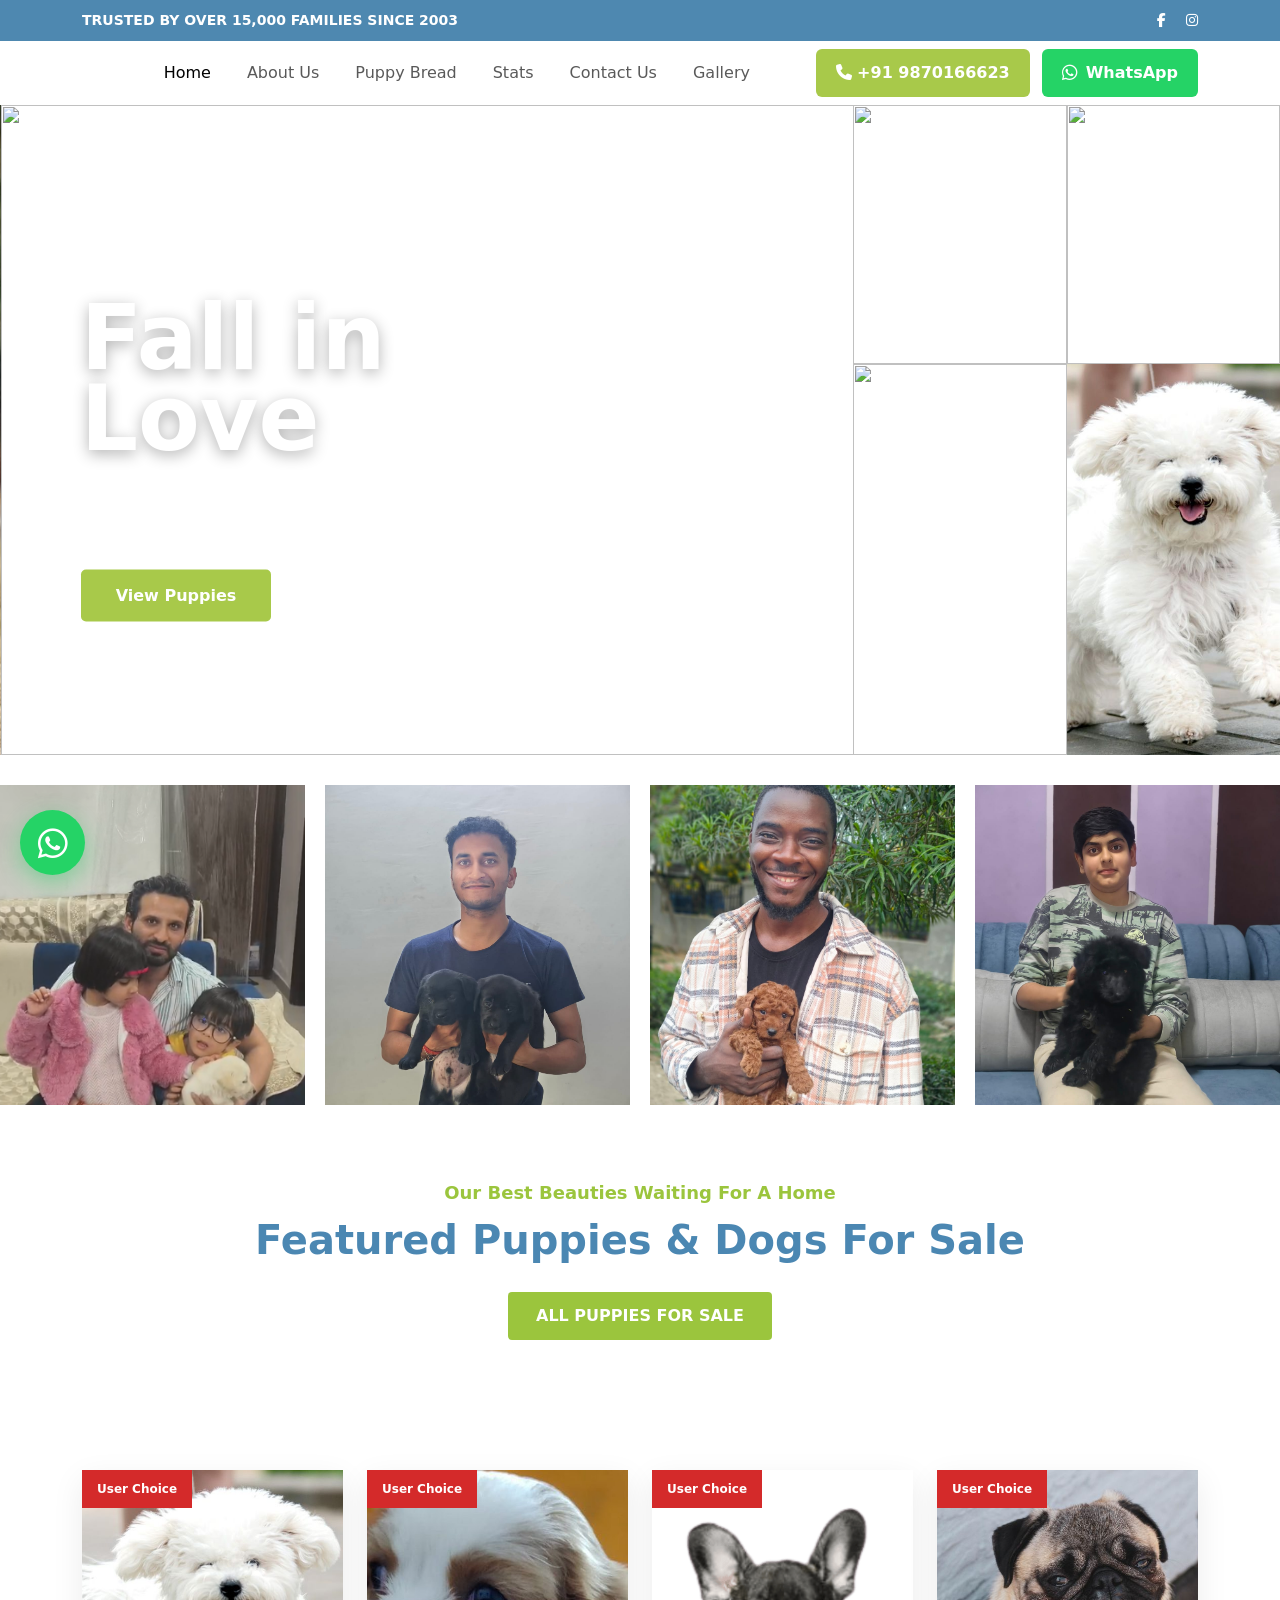
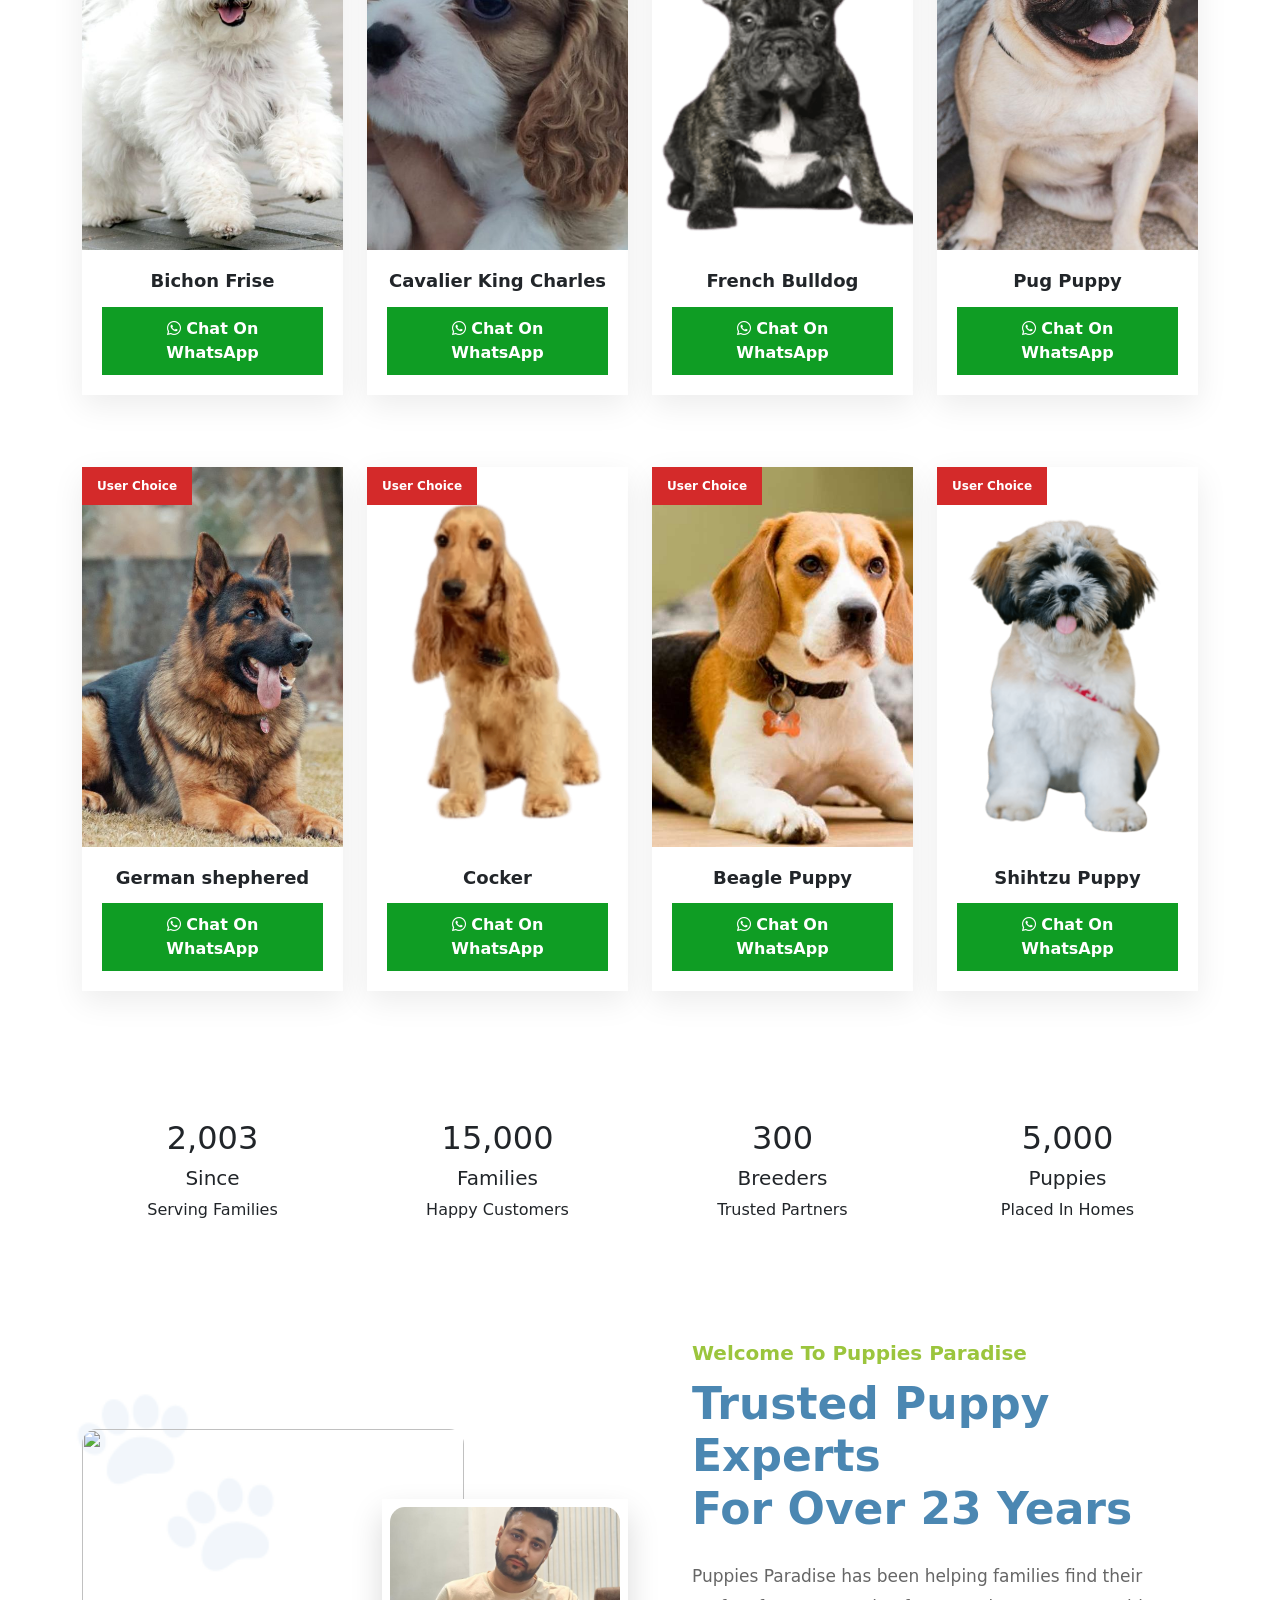
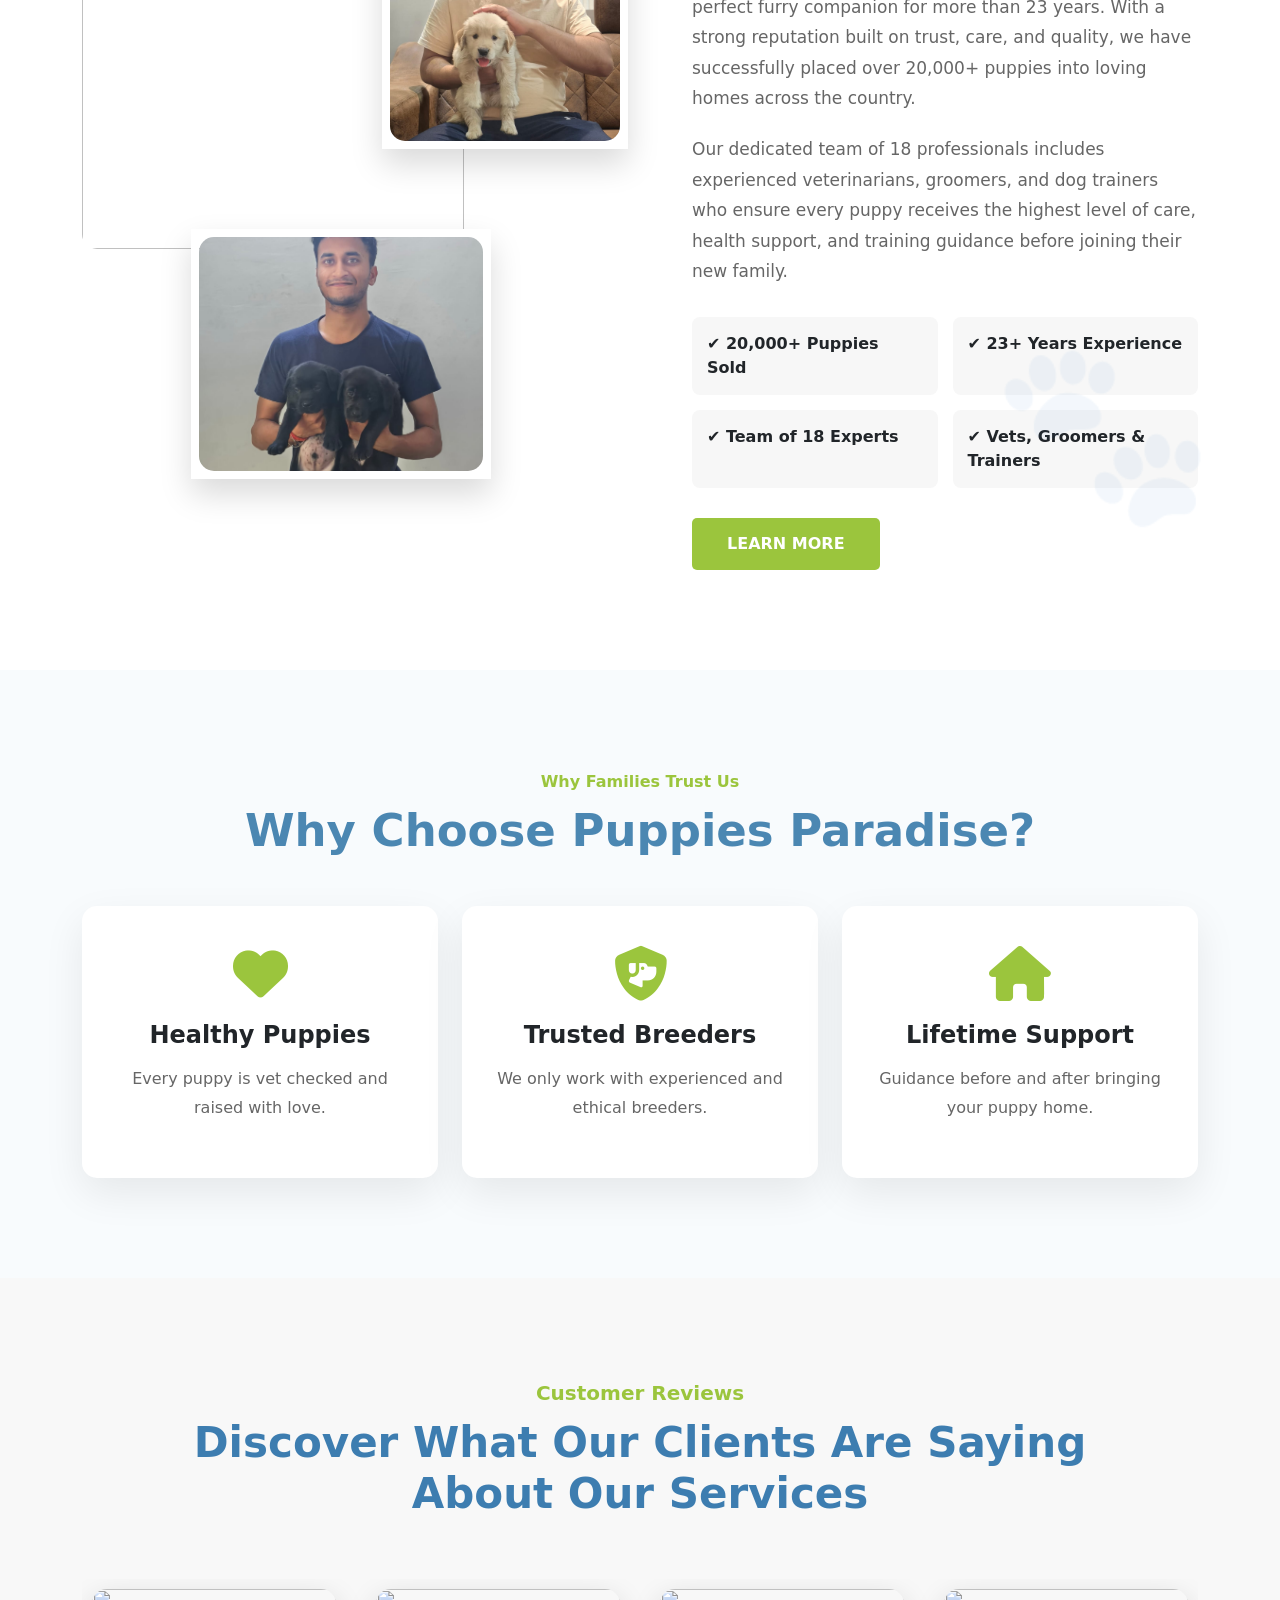
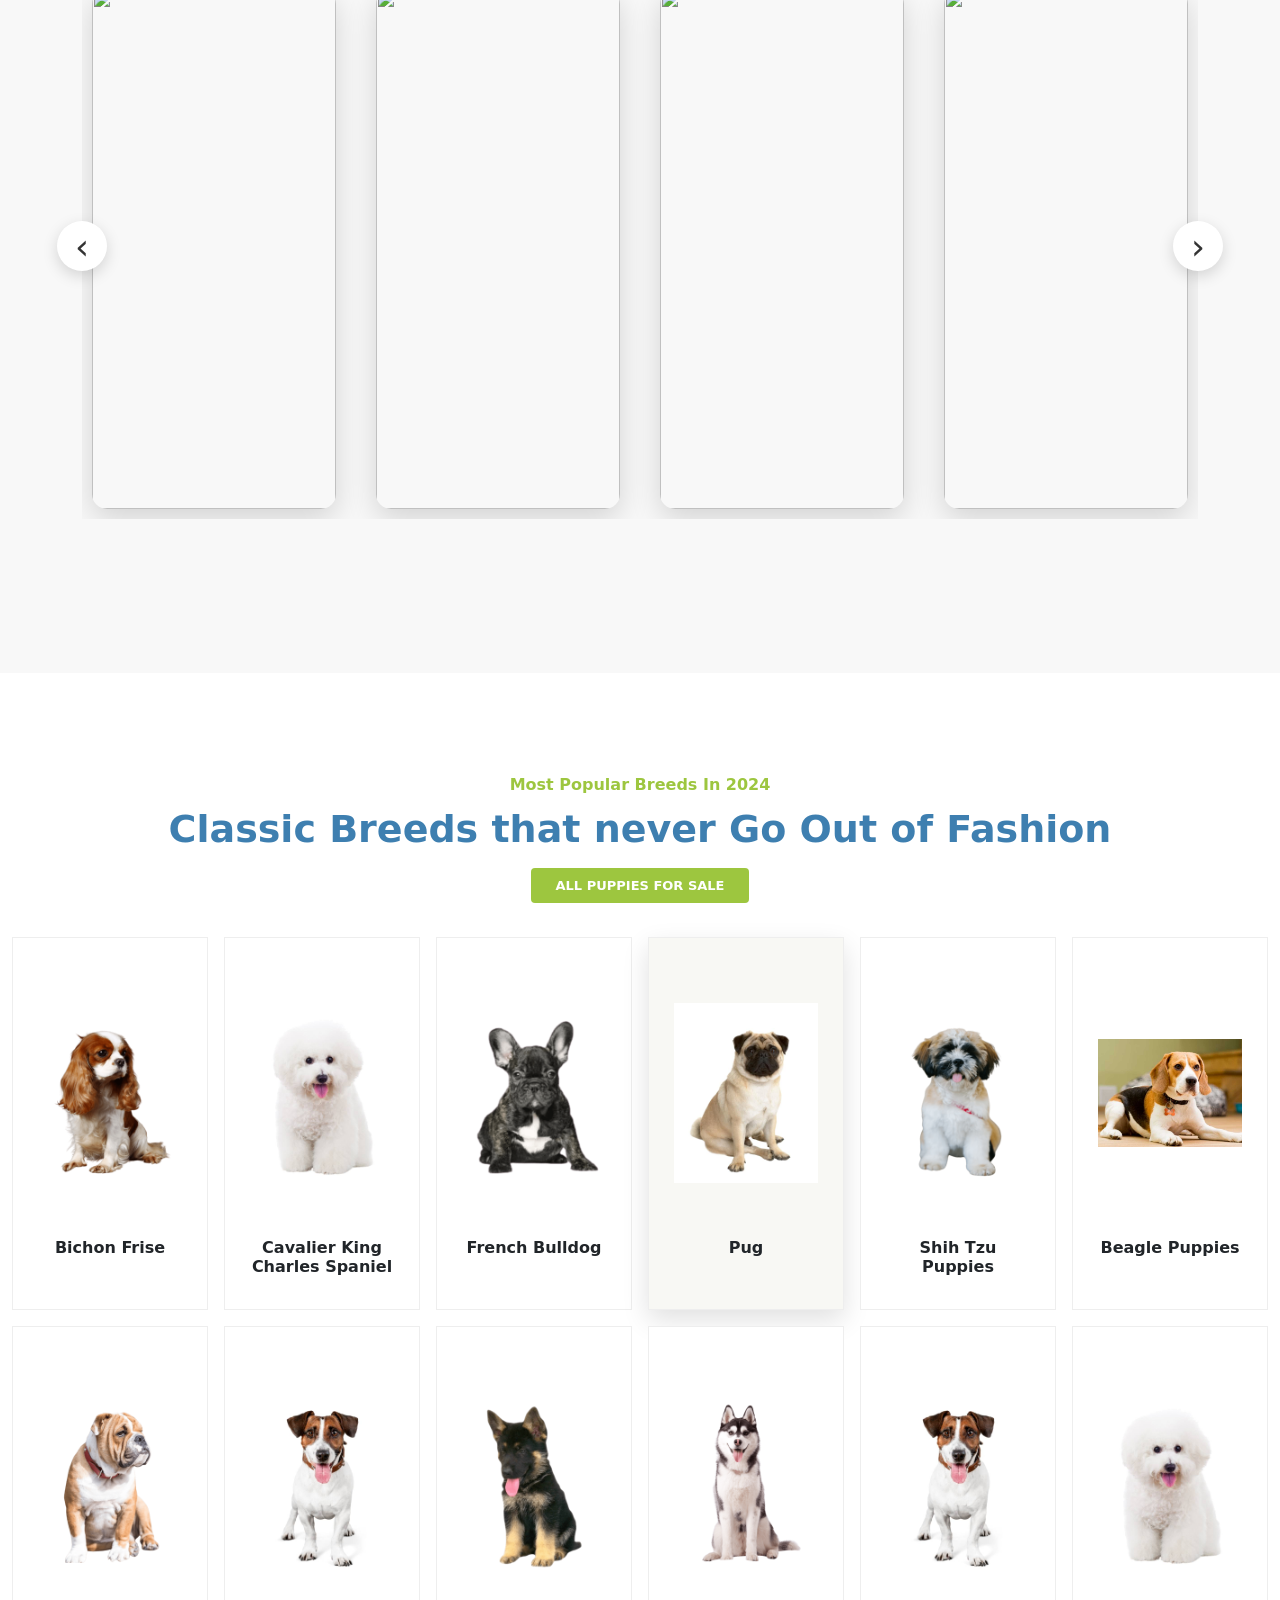
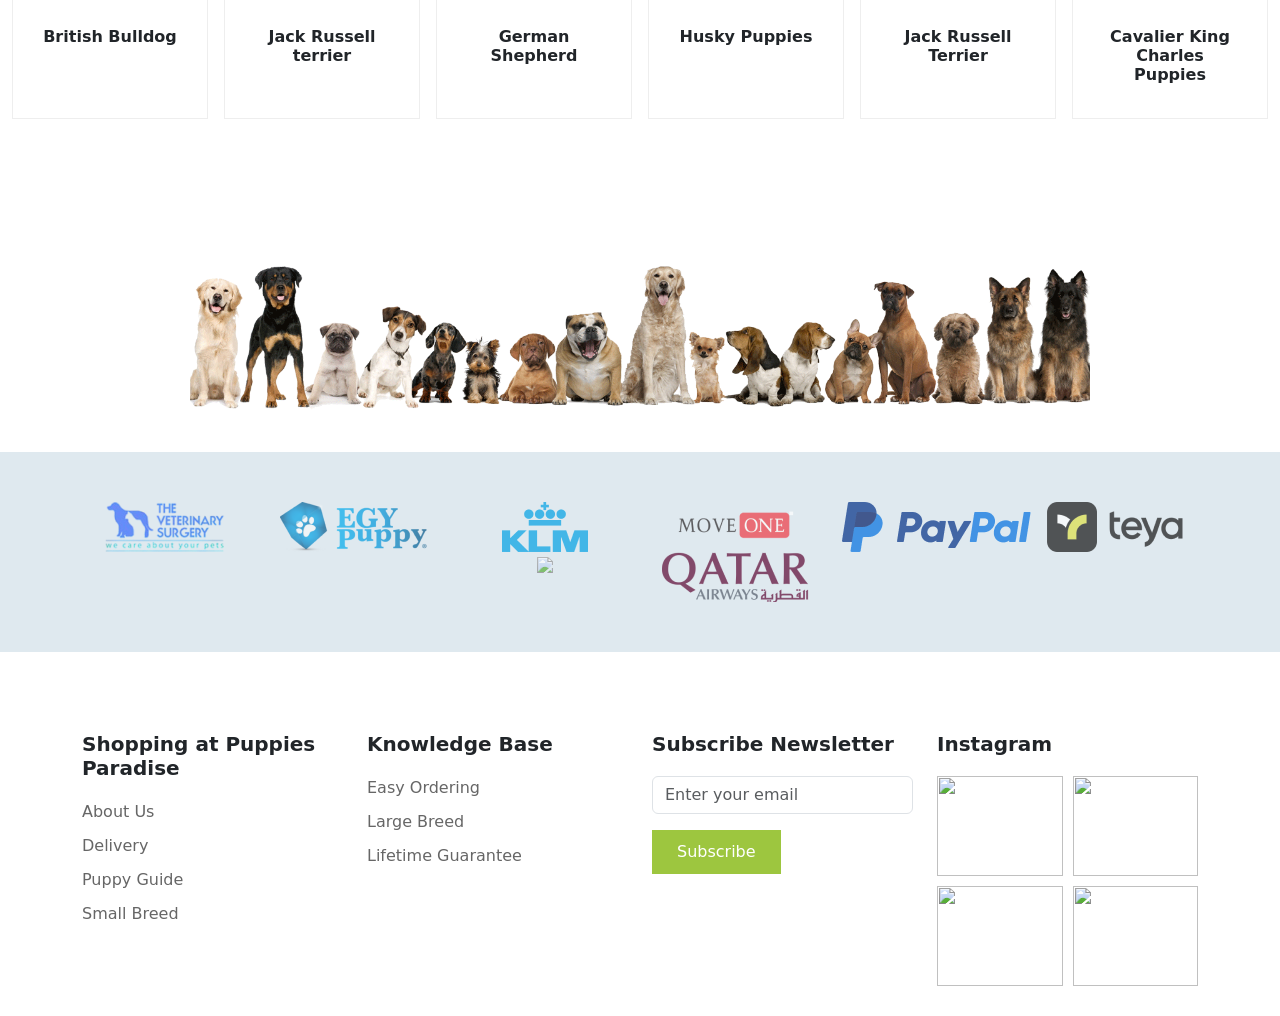
==== commit e7f4091b: "change" ====
--- a/index.html
+++ b/index.html
@@ -48,7 +48,7 @@
         <div class="row">
 
             <div class="col-lg-6 text-center text-lg-start">
-                TRUSTED BY OVER 15,000 FAMILIES SINCE 2001
+                TRUSTED BY OVER 15,000 FAMILIES SINCE 2003
             </div>
 
             <div class="col-lg-6 text-center text-lg-end">
@@ -92,12 +92,12 @@
                 </li>
 
                 <li class="nav-item">
-                    <a class="nav-link" href="#">
+                    <a class="nav-link" href="#about">
                         About Us
                     </a>
                 </li>
 
-                <li class="nav-item dropdown">
+                <!-- <li class="nav-item dropdown">
 
                     <a class="nav-link dropdown-toggle"
                         href="#"
@@ -128,28 +128,28 @@
 
                     </ul>
 
-                </li>
+                </li> -->
 
                 <li class="nav-item">
-                    <a class="nav-link" href="#">
-                        Puppy Guide
+                    <a class="nav-link" href="#bread">
+                        Puppy Bread
                     </a>
                 </li>
 
                 <li class="nav-item">
-                    <a class="nav-link" href="#">
-                        Blog
+                    <a class="nav-link" href="#stat">
+                        Stats
                     </a>
                 </li>
 
                 <li class="nav-item">
-                    <a class="nav-link" href="#">
+                    <a class="nav-link" href="#contact">
                         Contact Us
                     </a>
                 </li>
 
                 <li class="nav-item">
-                    <a class="nav-link" href="#">
+                    <a class="nav-link" href="#galery">
                         Gallery
                     </a>
                 </li>
@@ -158,14 +158,19 @@
 
             <div class="nav-right">
 
-                <i class="fas fa-search search-icon"></i>
-
-                <a href="#" class="call-btn">
-                    <i class="fas fa-phone"></i>
-                    +919560202814
-                </a>
-
-            </div>
+    <!-- <i class="fas fa-search search-icon"></i> -->
+
+    <a href="tel:+919870166623" class="call-btn">
+        <i class="fas fa-phone"></i>
+        +91 9870166623
+    </a>
+
+    <a href="https://wa.me/919870166623" target="_blank" class="whatsapp-btn">
+        <i class="fab fa-whatsapp"></i>
+        WhatsApp
+    </a>
+
+</div>
 
         </div>
 
@@ -220,7 +225,7 @@
 <div class="hero-slide">
 
 <img
-src="https://images.unsplash.com/photo-1517849845537-4d257902454a?w=1200"
+src="image/German-shephered-1.jpg"
 alt="">
 
 <div class="hero-overlay">
@@ -268,7 +273,7 @@
 </div>
 
 <div class="grid-img">
-<img src="https://images.unsplash.com/photo-1517423440428-a5a00ad493e8?w=600">
+<img src="image/Bichon-Frise-.jpg">
 </div>
 
 </div>
@@ -285,35 +290,56 @@
 
 <!-- CUSTOMER GALLERY -->
 
-<section class="customer-section">
+<section class="customer-section" id="galery">
 
 <div class="container-fluid p-0">
 
 <div class="owl-carousel customer-slider">
 
 <div class="customer-item">
-<img src="image/Bichon-Frise-.jpg">
+<img src="image/cl1.png">
 </div>
 
 <div class="customer-item">
-<img src="https://images.unsplash.com/photo-1525253086316-d0c936c814f8?w=1000">
+<img src="image/cl2.png">
 </div>
 
 <div class="customer-item">
-<img src="https://images.unsplash.com/photo-1587300003388-59208cc962cb?w=1000">
-</div>
+<img src="image/cl3.jpeg">
+</div>
+
 
 <div class="customer-item">
-<img src="https://images.unsplash.com/photo-1517423440428-a5a00ad493e8?w=1000">
-</div>
+<img src="image/cl4.jpeg">
+</div>
+
 
 <div class="customer-item">
-<img src="https://images.unsplash.com/photo-1548199973-03cce0bbc87b?w=1000">
-</div>
+<img src="image/cl5.jpeg">
+</div>
+
 
 <div class="customer-item">
-<img src="https://images.unsplash.com/photo-1517849845537-4d257902454a?w=1000">
-</div>
+<img src="image/cl6.jpeg">
+</div>
+
+<div class="customer-item">
+<img src="image/cl7.jpeg">
+</div>
+
+<div class="customer-item">
+<img src="image/cl8.jpeg">
+</div>
+
+<div class="customer-item">
+<img src="image/cl9.jpeg">
+</div>
+
+<div class="customer-item">
+<img src="image/cl10.jpeg">
+</div>
+
+
 
 </div>
 
@@ -337,13 +363,13 @@
 
 
 
-<section class="puppies-section">
-
-<div class="container-fluid">
+<section class="puppies-section" id="contact">
+
+<div class="container">
 
 <div class="row g-4">
 
-<div class="col-lg-3 col-md-6">
+<div class="col-lg-3 col-md-6 mb-5">
 
 <div class="puppy-card">
 
@@ -359,10 +385,9 @@
 
 <div class="puppy-content">
 
-<h5>Maltese Puppy</h5>
-
-<a href="#" class="call-now-btn">
-CALL NOW
+<h5>Bichon Frise</h5>
+<a href="https://wa.me/919870166623" target="_blank" class="call-now-btn">
+    <i class="fab fa-whatsapp"></i> Chat On WhatsApp
 </a>
 
 </div>
@@ -371,7 +396,7 @@
 
 </div>
 
-<div class="col-lg-3 col-md-6">
+<div class="col-lg-3 col-md-6 mb-5">
 
 <div class="puppy-card">
 
@@ -387,9 +412,8 @@
 <div class="puppy-content">
 
 <h5>Cavalier King Charles</h5>
-
-<a href="#" class="call-now-btn">
-CALL NOW
+<a href="https://wa.me/919870166623" target="_blank" class="call-now-btn">
+    <i class="fab fa-whatsapp"></i> Chat On WhatsApp
 </a>
 
 </div>
@@ -398,7 +422,7 @@
 
 </div>
 
-<div class="col-lg-3 col-md-6">
+<div class="col-lg-3 col-md-6 mb-5">
 
 <div class="puppy-card">
 
@@ -415,9 +439,8 @@
 <div class="puppy-content">
 
 <h5>French Bulldog</h5>
-
-<a href="#" class="call-now-btn">
-CALL NOW
+<a href="https://wa.me/919870166623" target="_blank" class="call-now-btn">
+    <i class="fab fa-whatsapp"></i> Chat On WhatsApp
 </a>
 
 </div>
@@ -426,7 +449,7 @@
 
 </div>
 
-<div class="col-lg-3 col-md-6">
+<div class="col-lg-3 col-md-6 mb-5">
 
 <div class="puppy-card">
 
@@ -443,9 +466,8 @@
 <div class="puppy-content">
 
 <h5>Pug Puppy</h5>
-
-<a href="#" class="call-now-btn">
-CALL NOW
+<a href="https://wa.me/919870166623" target="_blank" class="call-now-btn">
+    <i class="fab fa-whatsapp"></i> Chat On WhatsApp
 </a>
 
 </div>
@@ -454,9 +476,7 @@
 
 </div>
 
-
-
-<div class="col-lg-3 col-md-6">
+<div class="col-lg-3 col-md-6 mb-5">
 
 <div class="puppy-card">
 
@@ -472,10 +492,9 @@
 
 <div class="puppy-content">
 
-<h5>Pug Puppy</h5>
-
-<a href="#" class="call-now-btn">
-CALL NOW
+<h5>German shephered</h5>
+<a href="https://wa.me/919870166623" target="_blank" class="call-now-btn">
+    <i class="fab fa-whatsapp"></i> Chat On WhatsApp
 </a>
 
 </div>
@@ -484,10 +503,7 @@
 
 </div>
 
-
-
-
-<div class="col-lg-3 col-md-6">
+<div class="col-lg-3 col-md-6 mb-5">
 
 <div class="puppy-card">
 
@@ -503,10 +519,9 @@
 
 <div class="puppy-content">
 
-<h5>Pug Puppy</h5>
-
-<a href="#" class="call-now-btn">
-CALL NOW
+<h5>Cocker</h5>
+<a href="https://wa.me/919870166623" target="_blank" class="call-now-btn">
+    <i class="fab fa-whatsapp"></i> Chat On WhatsApp
 </a>
 
 </div>
@@ -516,9 +531,7 @@
 </div>
 
 
-
-
-<div class="col-lg-3 col-md-6">
+<div class="col-lg-3 col-md-6 mb-5">
 
 <div class="puppy-card">
 
@@ -534,10 +547,9 @@
 
 <div class="puppy-content">
 
-<h5>Pug Puppy</h5>
-
-<a href="#" class="call-now-btn">
-CALL NOW
+<h5>Beagle Puppy</h5>
+<a href="https://wa.me/919870166623" target="_blank" class="call-now-btn">
+    <i class="fab fa-whatsapp"></i> Chat On WhatsApp
 </a>
 
 </div>
@@ -547,9 +559,7 @@
 </div>
 
 
-
-
-<div class="col-lg-3 col-md-6">
+<div class="col-lg-3 col-md-6 mb-5">
 
 <div class="puppy-card">
 
@@ -565,10 +575,9 @@
 
 <div class="puppy-content">
 
-<h5>Pug Puppy</h5>
-
-<a href="#" class="call-now-btn">
-CALL NOW
+<h5>Shihtzu Puppy</h5>
+<a href="https://wa.me/919870166623" target="_blank" class="call-now-btn">
+    <i class="fab fa-whatsapp"></i> Chat On WhatsApp
 </a>
 
 </div>
@@ -588,7 +597,7 @@
 
 <!-- STATS SECTION -->
 
-<section class="stats-section">
+<section class="stats-section" id="stat">
 
 <div class="container">
 
@@ -598,7 +607,7 @@
 
 <div class="stat-box">
 
-<h2 class="counter" data-count="2001">0</h2>
+<h2 class="counter" data-count="2003">0</h2>
 
 <h5>Since</h5>
 
@@ -661,7 +670,7 @@
 
 <!-- WELCOME SECTION -->
 
-<section class="welcome-section">
+<section class="welcome-section " id="about">
 
 <div class="container">
 
@@ -678,11 +687,11 @@
 </div>
 
 <div class="img-two">
-<img src="https://images.unsplash.com/photo-1548199973-03cce0bbc87b?w=800">
+<img src="image/cl16.jpeg">
 </div>
 
 <div class="img-three">
-<img src="https://images.unsplash.com/photo-1517849845537-4d257902454a?w=800">
+<img src="image/cl3.jpeg">
 </div>
 
 </div>
@@ -692,56 +701,56 @@
 <!-- RIGHT CONTENT -->
 
 <div class="col-lg-6">
-
-<div class="welcome-content"
-data-aos="fade-left">
-
-<span class="welcome-subtitle">
-Welcome To Barking Babies
-</span>
-
-<h2>
-The Perfect Place To Find
-The Perfect Pet
-</h2>
-
-<p>
-At Barking Babies, we believe every puppy deserves a loving home.
-Our mission is to connect happy families with healthy, beautiful
-and well-socialized puppies.
-</p>
-
-<p>
-We work with trusted breeders and provide support before and
-after adoption, ensuring your experience is smooth and enjoyable.
-</p>
-
-<div class="welcome-features">
-
-<div class="feature-box">
-✔ Healthy Puppies
-</div>
-
-<div class="feature-box">
-✔ Vet Checked
-</div>
-
-<div class="feature-box">
-✔ Family Raised
-</div>
-
-<div class="feature-box">
-✔ Lifetime Support
-</div>
-
-</div>
-
-<a href="#" class="learn-btn">
-LEARN MORE
-</a>
-
-</div>
-
+<div class="welcome-content" data-aos="fade-left">
+
+    <span class="welcome-subtitle">
+        Welcome To Puppies Paradise
+    </span>
+
+    <h2>
+        Trusted Puppy Experts <br>
+        For Over 23 Years
+    </h2>
+
+    <p>
+        Puppies Paradise has been helping families find their perfect furry
+        companion for more than 23 years. With a strong reputation built on
+        trust, care, and quality, we have successfully placed over 20,000+
+        puppies into loving homes across the country.
+    </p>
+
+    <p>
+        Our dedicated team of 18 professionals includes experienced
+        veterinarians, groomers, and dog trainers who ensure every puppy
+        receives the highest level of care, health support, and training
+        guidance before joining their new family.
+    </p>
+
+    <div class="welcome-features">
+
+        <div class="feature-box">
+            ✔ 20,000+ Puppies Sold
+        </div>
+
+        <div class="feature-box">
+            ✔ 23+ Years Experience
+        </div>
+
+        <div class="feature-box">
+            ✔ Team of 18 Experts
+        </div>
+
+        <div class="feature-box">
+            ✔ Vets, Groomers & Trainers
+        </div>
+
+    </div>
+
+    <a href="#" class="learn-btn">
+        LEARN MORE
+    </a>
+
+</div>
 </div>
 
 </div>
@@ -759,7 +768,7 @@
 
 <span>Why Families Trust Us</span>
 
-<h2>Why Choose Barking Babies?</h2>
+<h2>Why Choose Puppies Paradise?</h2>
 
 </div>
 
@@ -858,7 +867,7 @@
 </section>
 
 
-<section class="breeds-section">
+<section class="breeds-section" id="bread">
 
 <div class="container-fluid">
 
@@ -892,28 +901,28 @@
 
 <div class="col-lg-2 col-md-4 col-6">
 <div class="breed-card">
-<img src="image/beagle-5.jpg">
+<img src="image/french-bulldog.png">
 <h6>French Bulldog</h6>
 </div>
 </div>
 
 <div class="col-lg-2 col-md-4 col-6">
 <div class="breed-card active-card">
-<img src="image/British-bulldog.png">
+<img src="image/pug.jpg">
 <h6>Pug</h6>
 </div>
 </div>
 
 <div class="col-lg-2 col-md-4 col-6">
 <div class="breed-card">
-<img src="image/cocker.png">
+<img src="image/shih-tzu.png">
 <h6>Shih Tzu Puppies</h6>
 </div>
 </div>
 
 <div class="col-lg-2 col-md-4 col-6">
 <div class="breed-card">
-<img src="image/german-shepherd (1).png">
+<img src="image/beagle-1.jpg">
 <h6>Beagle Puppies</h6>
 </div>
 </div>
@@ -924,7 +933,7 @@
 <div class="col-lg-2 col-md-4 col-6">
 <div class="breed-card">
 <img src="image/British-bulldog.png">
-<h6>Beagle Puppies</h6>
+<h6>British Bulldog</h6>
 </div>
 </div>
 
@@ -934,7 +943,7 @@
 <div class="col-lg-2 col-md-4 col-6">
 <div class="breed-card">
 <img src="image/Jack-Russell-terrier-1-2.jpg">
-<h6>Beagle Puppies</h6>
+<h6>Jack Russell terrier</h6>
 </div>
 </div>
 
@@ -944,7 +953,7 @@
 <div class="col-lg-2 col-md-4 col-6">
 <div class="breed-card">
 <img src="image/german-shepherd.png">
-<h6>Beagle Puppies</h6>
+<h6>German Shepherd</h6>
 </div>
 </div>
 
@@ -954,7 +963,7 @@
 <div class="col-lg-2 col-md-4 col-6">
 <div class="breed-card">
 <img src="image/husky.png">
-<h6>Beagle Puppies</h6>
+<h6>Husky Puppies</h6>
 </div>
 </div>
 
@@ -962,15 +971,15 @@
 <div class="col-lg-2 col-md-4 col-6">
 <div class="breed-card">
 <img src="image/Jack-Russell-terrier-1-2.jpg">
-<h6>Beagle Puppies</h6>
+<h6>Jack Russell Terrier</h6>
 </div>
 </div>
 
 
 <div class="col-lg-2 col-md-4 col-6">
 <div class="breed-card">
-<img src="image/Jack-Russell-terrier-1-2.jpg">
-<h6>Beagle Puppies</h6>
+<img src="image/b2.jpg">
+<h6>Cavalier King Charles Puppies</h6>
 </div>
 </div>
 
@@ -992,7 +1001,7 @@
 <div class="col-lg-6">
 
 <h3>
-Best Of Barking Babies
+Best Of Puppies Paradise
 </h3>
 
 </div>
@@ -1081,7 +1090,7 @@
 <div class="row">
 
 <div class="col-lg-3">
-<h5>Shopping at Barking Babies</h5>
+<h5>Shopping at Puppies Paradise</h5>
 
 <ul>
 <li><a href="#">About Us</a></li>
@@ -1144,7 +1153,16 @@
 </footer>
 
 
+
+<a href="https://wa.me/919870166623" 
+   class="floating-whatsapp" 
+   target="_blank">
+
+    <i class="fab fa-whatsapp"></i>
+
+</a>
 <script src="https://code.jquery.com/jquery-3.7.1.min.js"></script>
+<script src="https://cdn.jsdelivr.net/npm/bootstrap@5.3.3/dist/js/bootstrap.bundle.min.js"></script>
 
 <script src="https://cdnjs.cloudflare.com/ajax/libs/OwlCarousel2/2.3.4/owl.carousel.min.js"></script>
 
--- a/style.css
+++ b/style.css
@@ -52,12 +52,102 @@
 .nav-link:hover{
     color:#4e88b0;
 }
+.whatsapp-btn{
+    background:#25D366;
+    color:#fff;
+    padding:12px 20px;
+    border-radius:6px;
+    text-decoration:none;
+    font-weight:600;
+    display:flex;
+    align-items:center;
+    gap:8px;
+    transition:.3s;
+}
+
+.whatsapp-btn:hover{
+    background:#1ebe5d;
+    color:#fff;
+}
+
+.whatsapp-btn i{
+    font-size:18px;
+}
 
 .nav-right{
     display:flex;
     align-items:center;
-    gap:20px;
-}
+    gap:12px;
+}
+
+@media(max-width:991px){
+
+.nav-right{
+    flex-wrap:wrap;
+    justify-content:center;
+}
+
+.call-btn,
+.whatsapp-btn{
+    width:100%;
+    justify-content:center;
+    text-align:center;
+}
+
+}
+
+.floating-whatsapp{
+    position:fixed;
+    left:20px;
+    bottom:25px;
+    width:65px;
+    height:65px;
+    background:#25D366;
+    color:#fff;
+    border-radius:50%;
+    display:flex;
+    align-items:center;
+    justify-content:center;
+    font-size:34px;
+    text-decoration:none;
+    z-index:99999;
+    box-shadow:0 8px 25px rgba(37,211,102,.45);
+    animation:whatsappPulse 1.8s infinite;
+}
+
+.floating-whatsapp:hover{
+    color:#fff;
+    transform:scale(1.08);
+}
+
+@keyframes whatsappPulse{
+
+    0%{
+        box-shadow:0 0 0 0 rgba(37,211,102,.7);
+    }
+
+    70%{
+        box-shadow:0 0 0 18px rgba(37,211,102,0);
+    }
+
+    100%{
+        box-shadow:0 0 0 0 rgba(37,211,102,0);
+    }
+
+}
+
+@media(max-width:768px){
+
+.floating-whatsapp{
+    width:58px;
+    height:58px;
+    font-size:30px;
+    left:15px;
+    bottom:20px;
+}
+
+}
+
 
 .search-icon{
     font-size:20px;
@@ -249,7 +339,7 @@
 
 .customer-item img{
 width:100%;
-height:100%;
+height:110%;
 object-fit:cover;
 transition:.5s;
 }
@@ -461,7 +551,7 @@
 }
 
 .welcome-content h2{
-font-size:52px;
+font-size:44px;
 font-weight:800;
 color:#4b87b2;
 line-height:1.2;
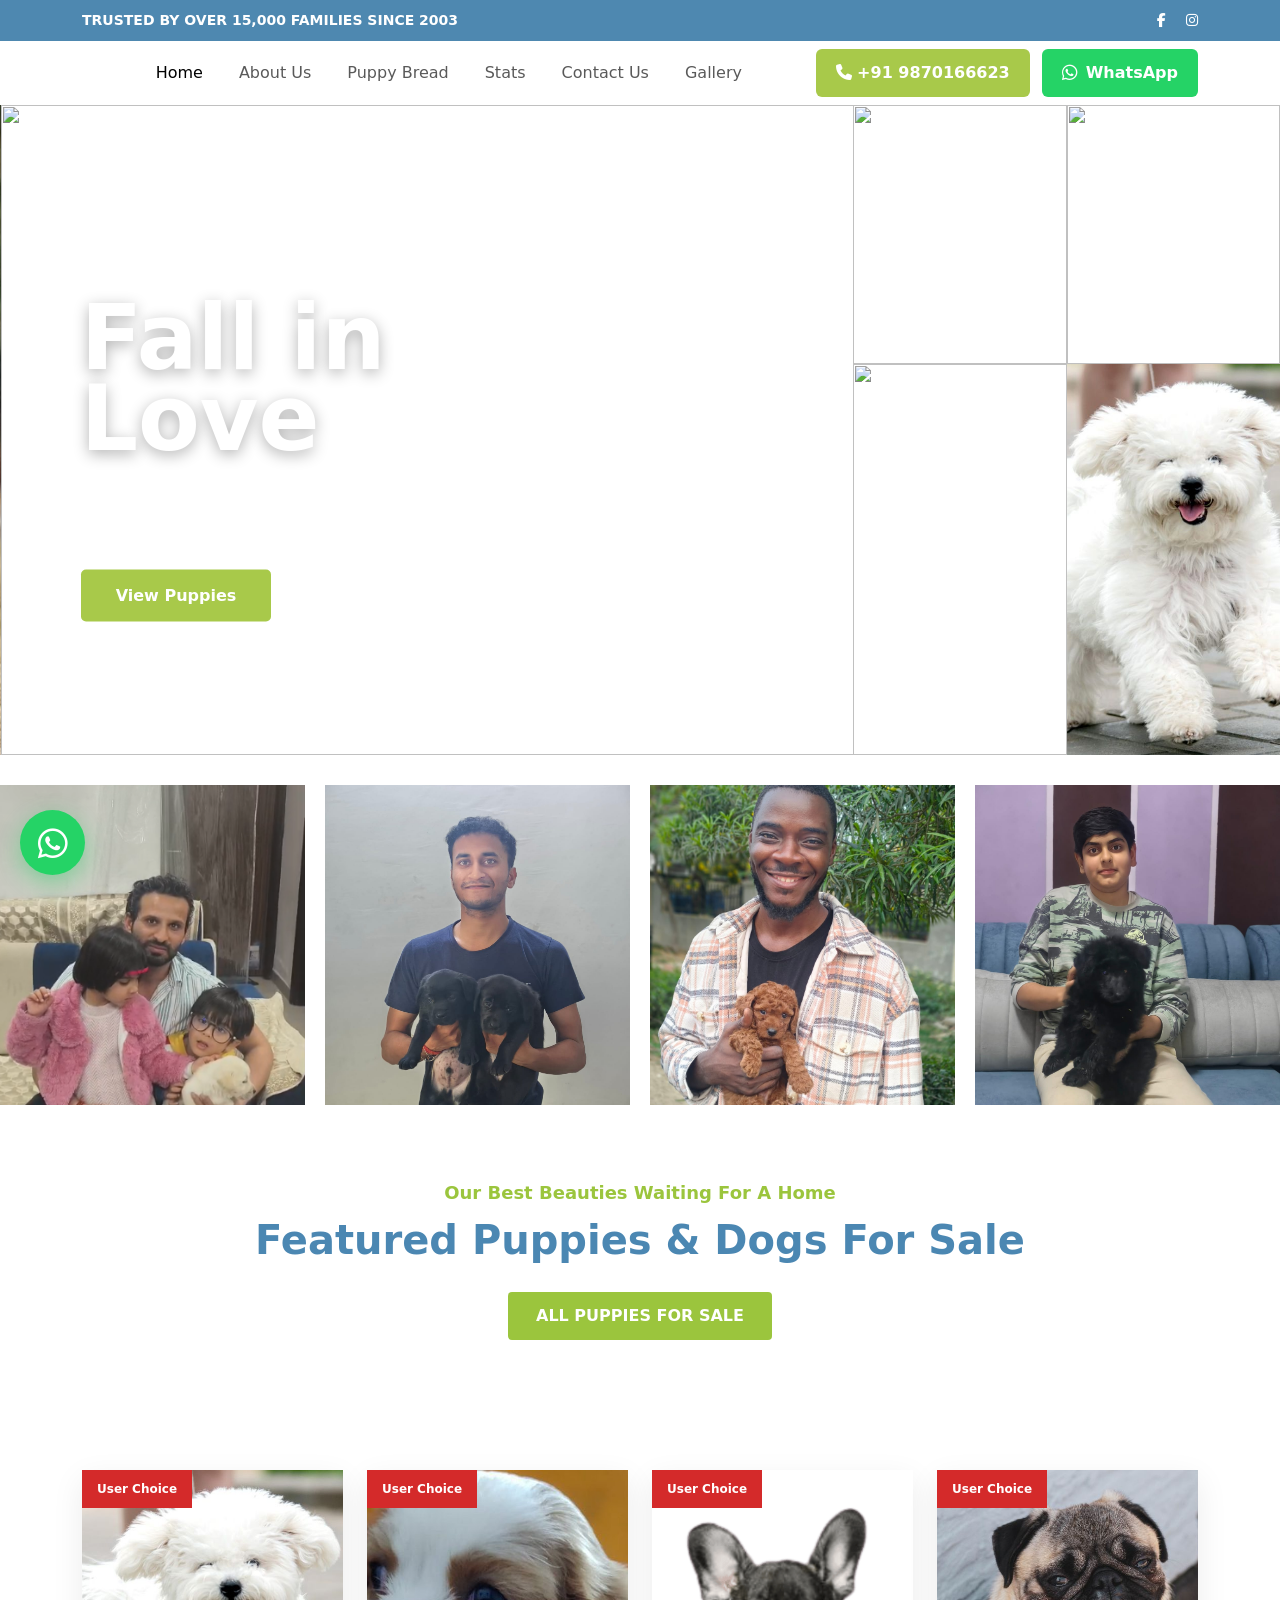
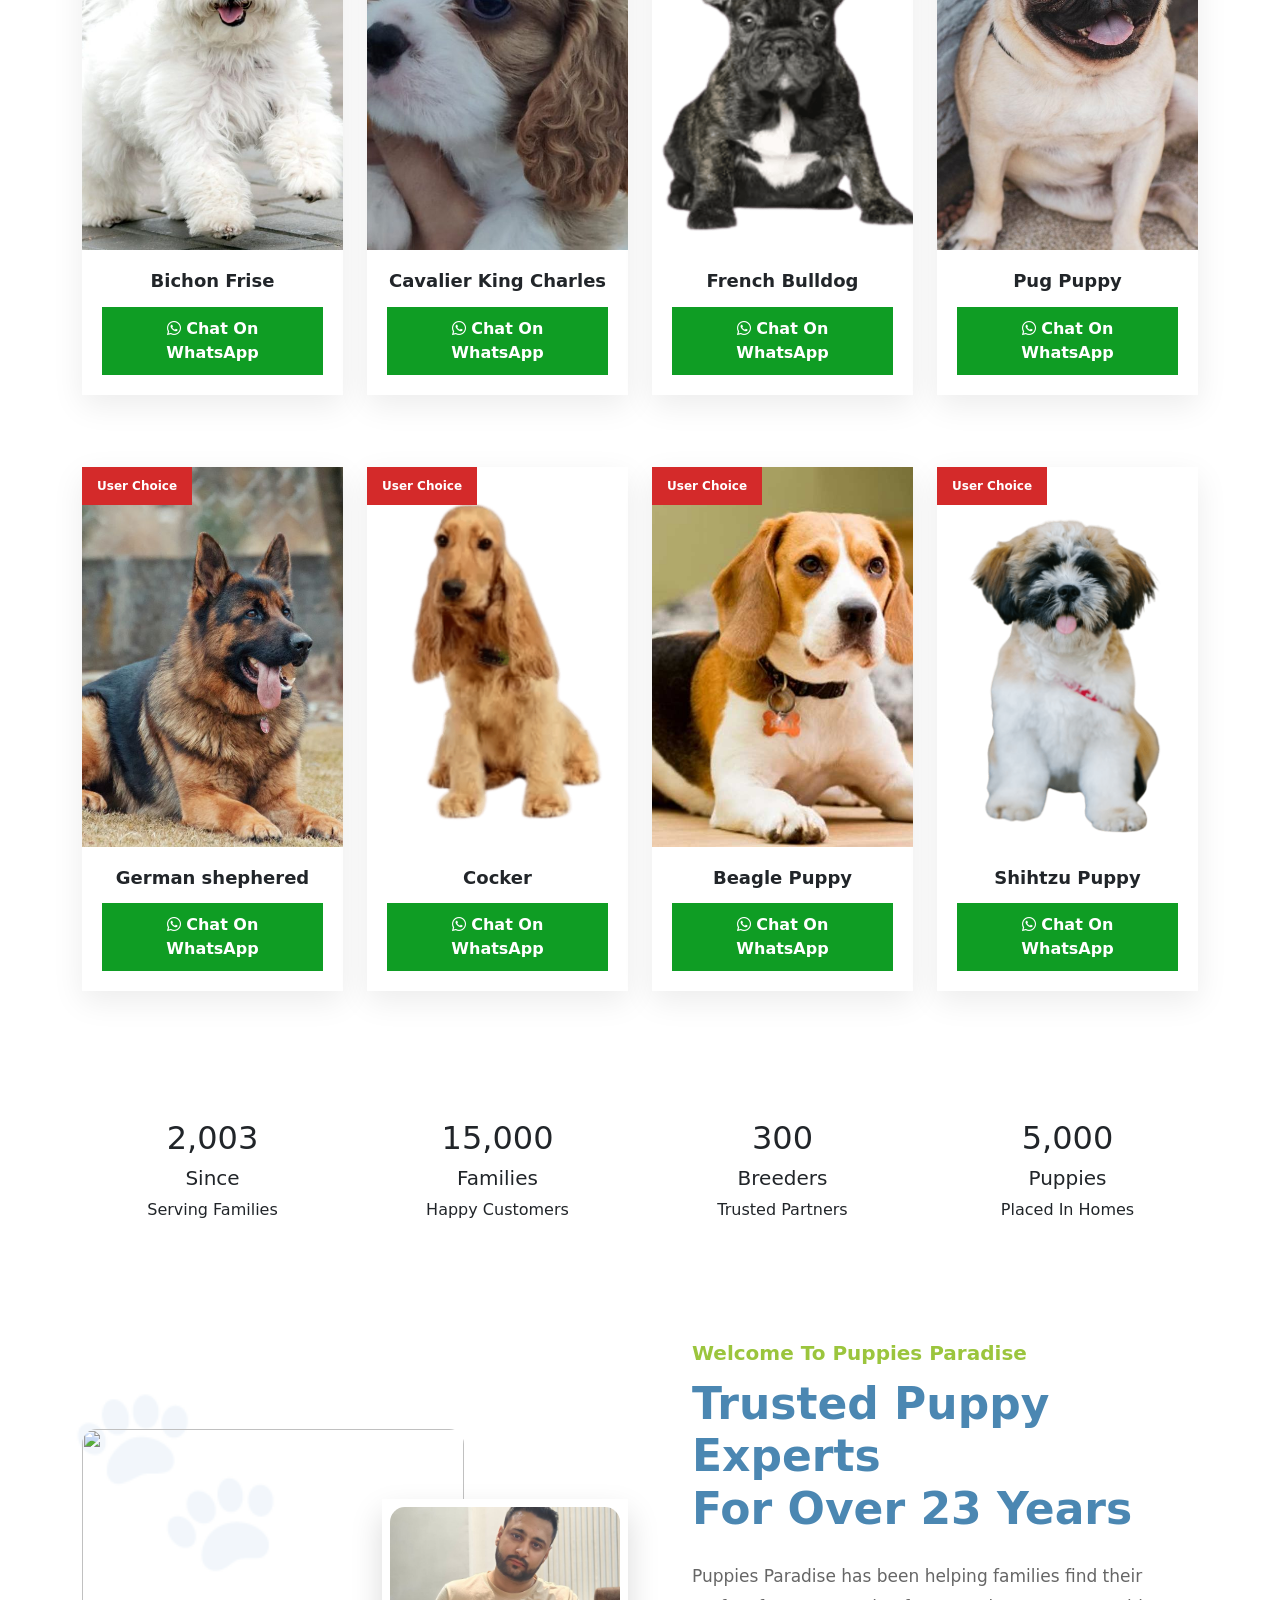
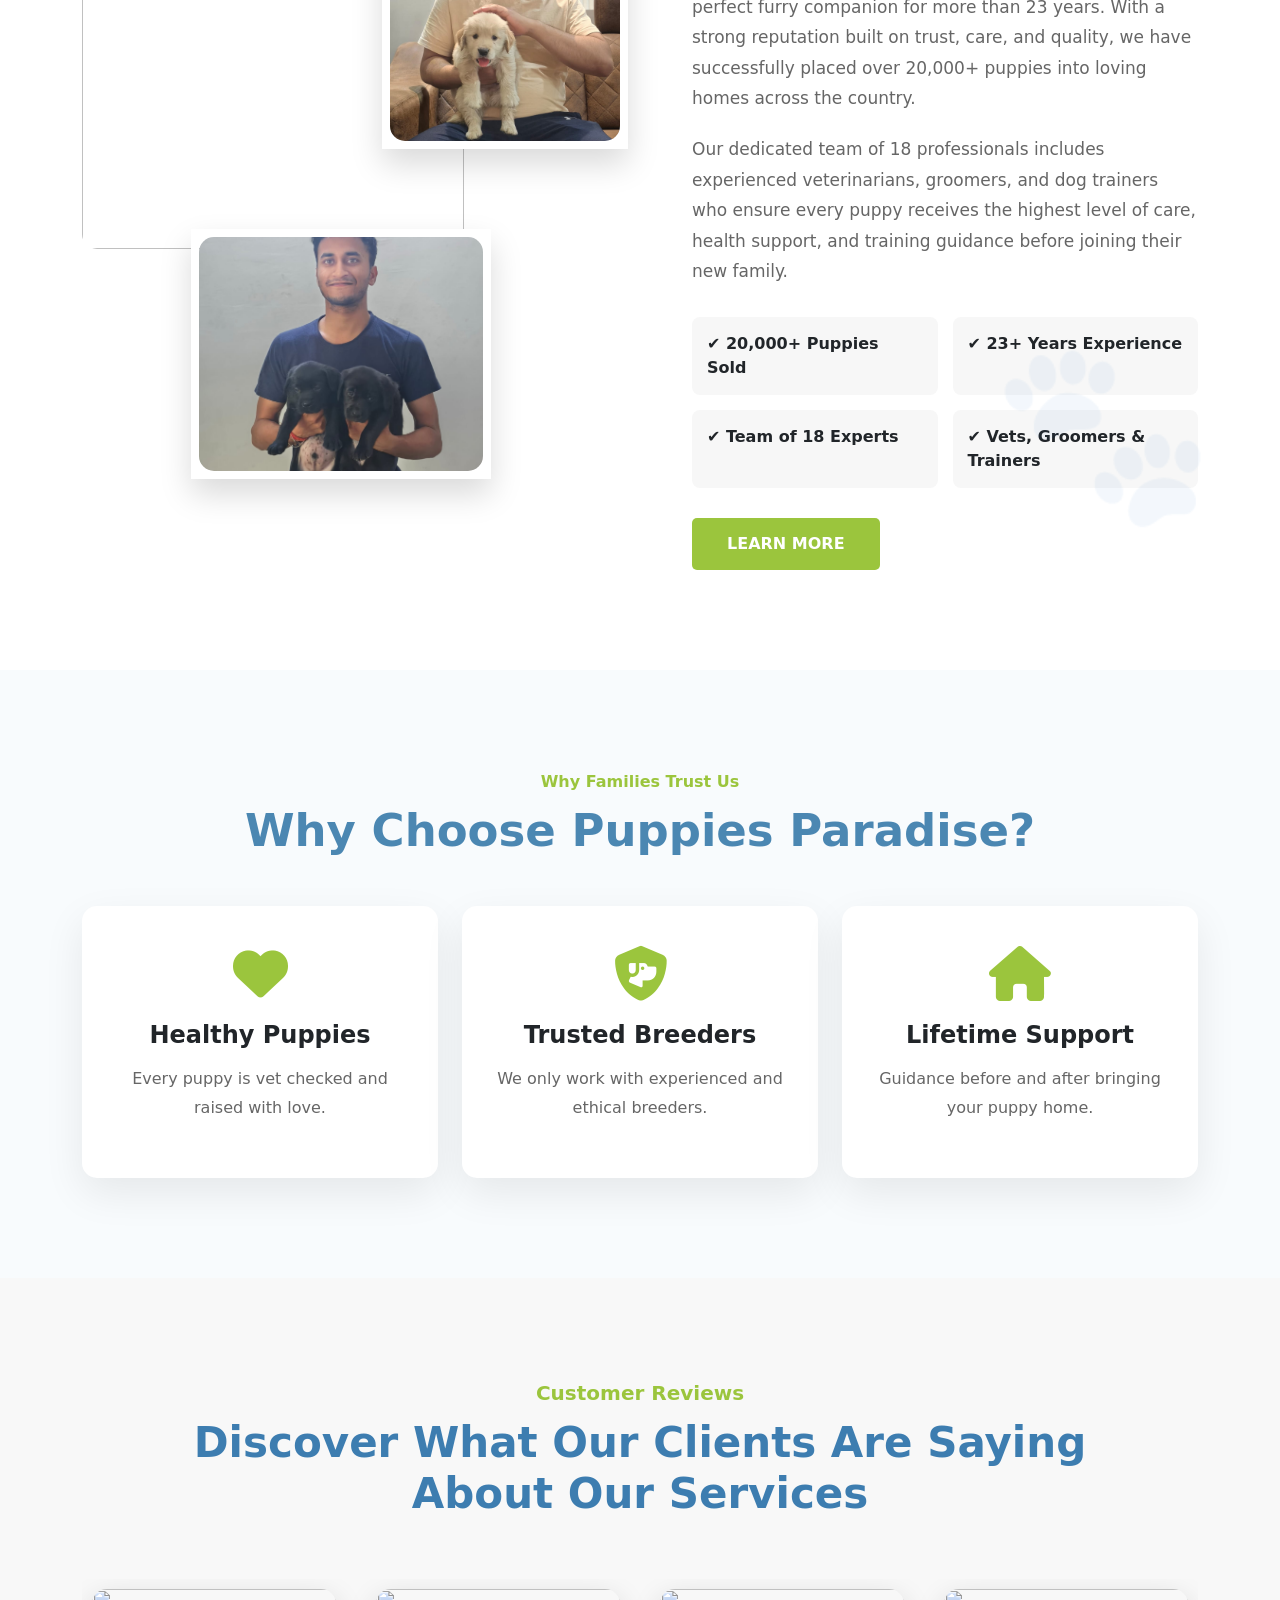
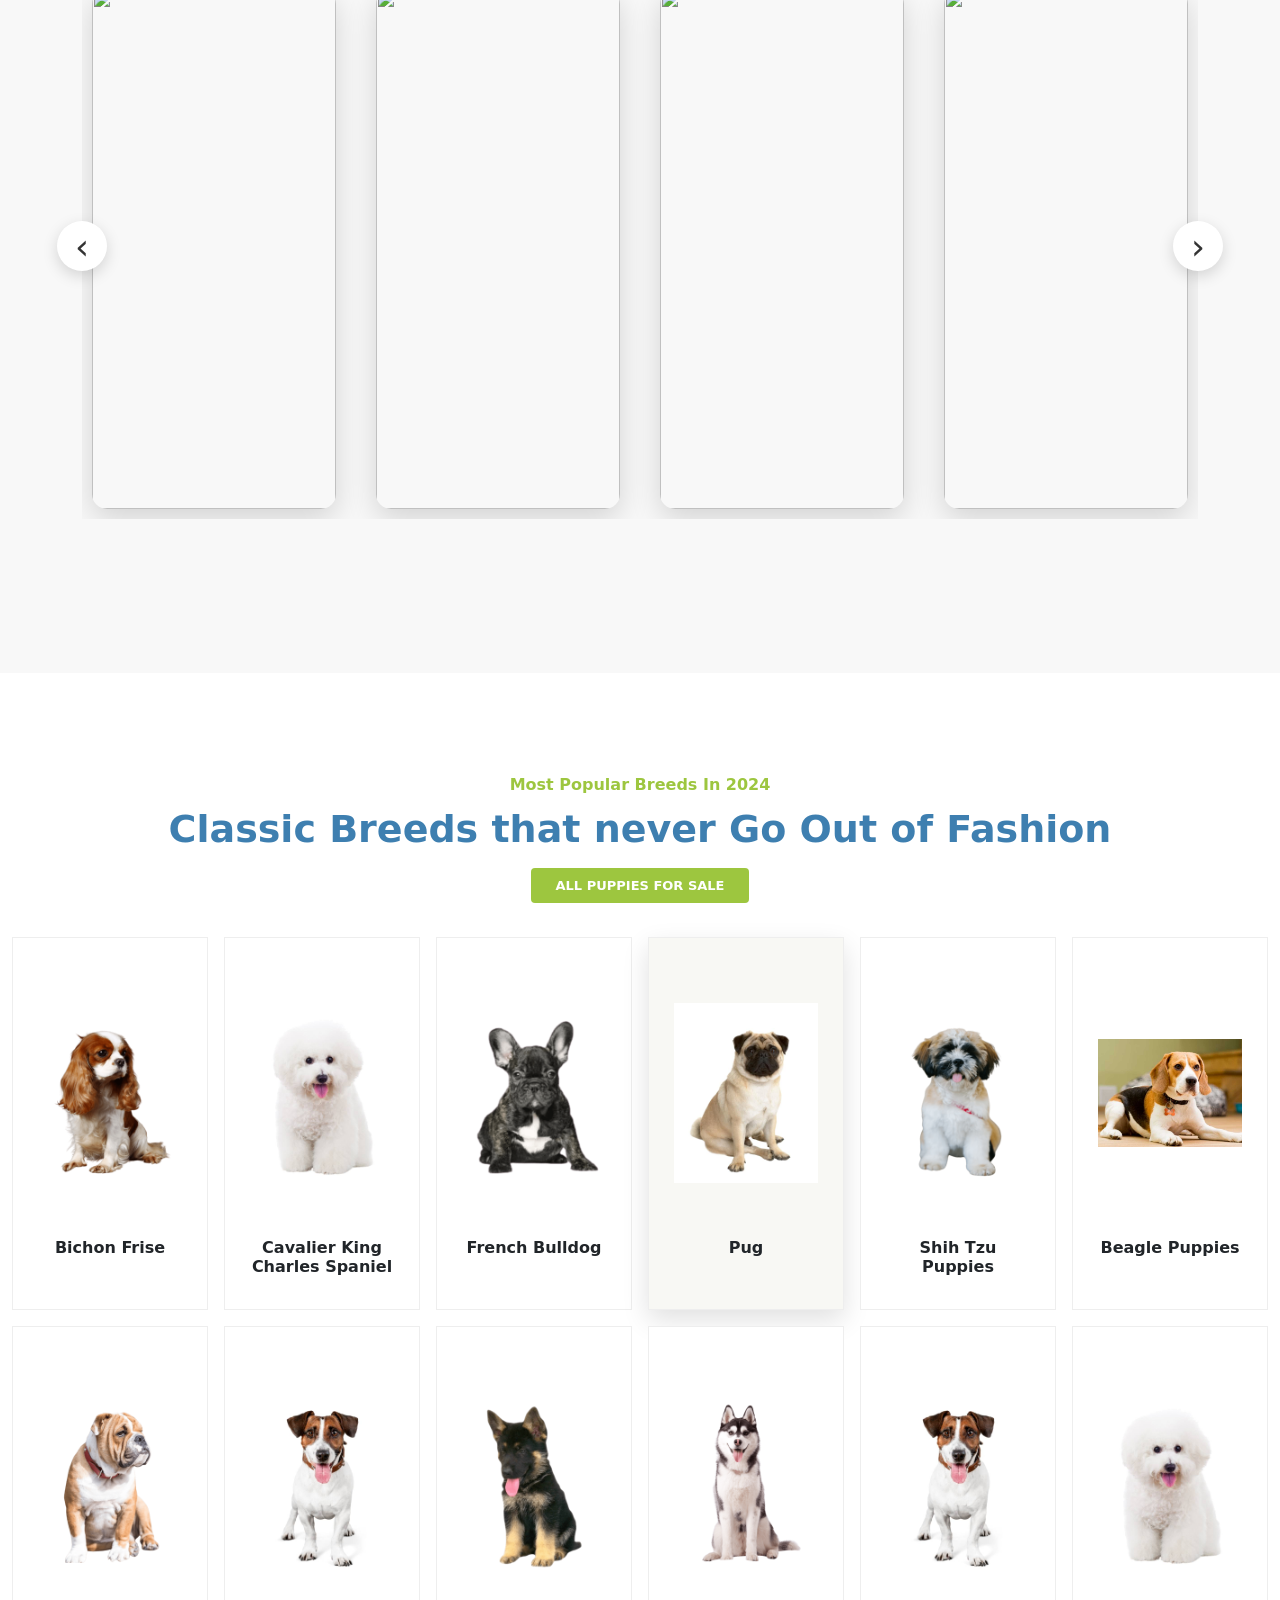
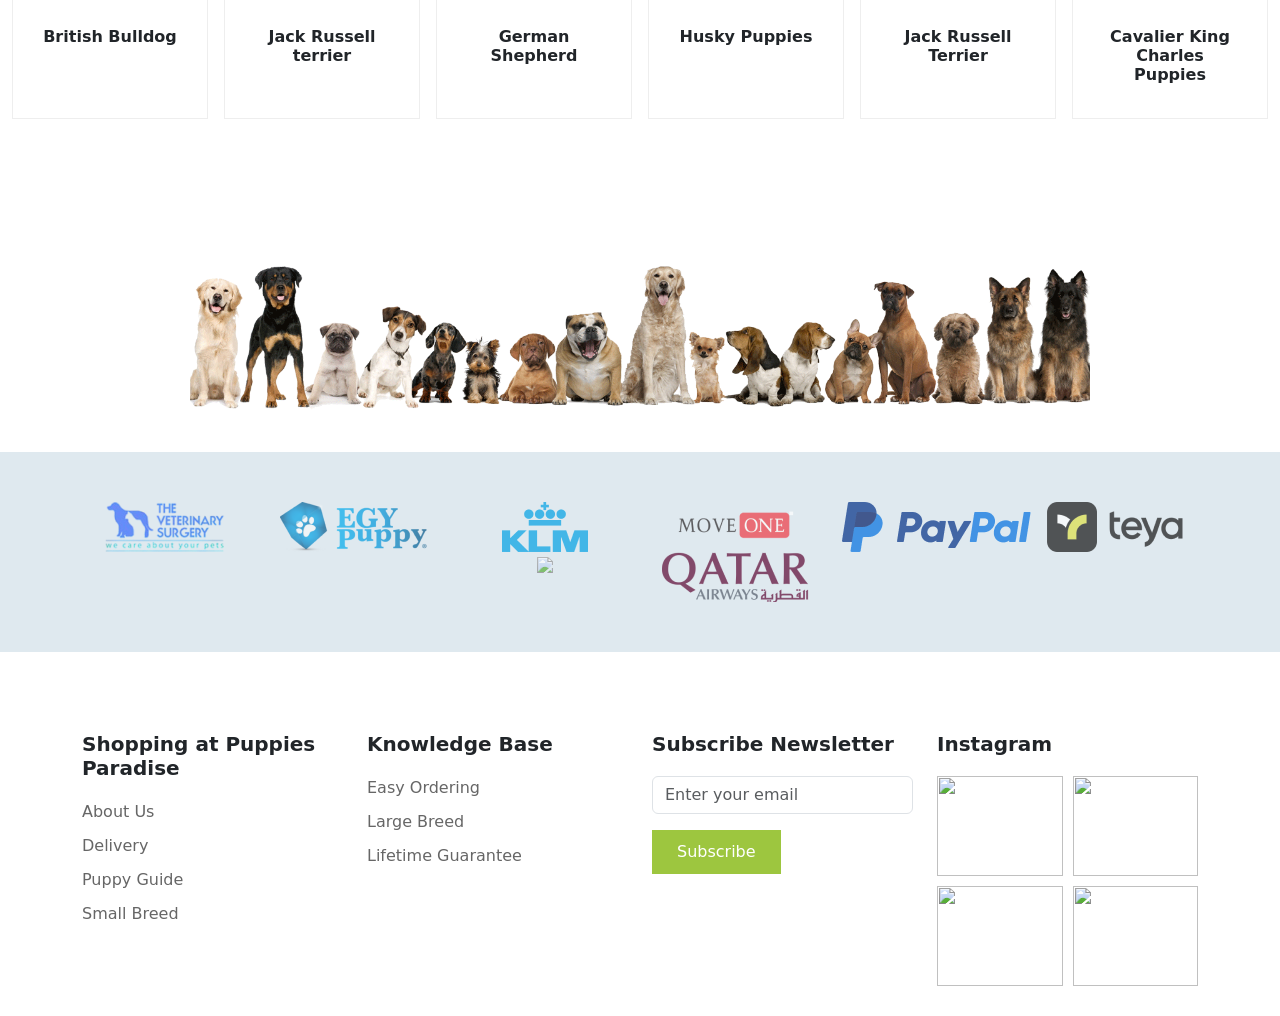
==== commit d7aa02e0: "change" ====
--- a/index.html
+++ b/index.html
@@ -67,9 +67,9 @@
 
     <div class="container">
 
-        <a class="navbar-brand" href="#">
+        <!-- <a class="navbar-brand" href="#">
             <img src="https://i.imgur.com/PGV3Q9B.png" alt="">
-        </a>
+        </a> -->
 
         <button class="navbar-toggler"
             type="button"
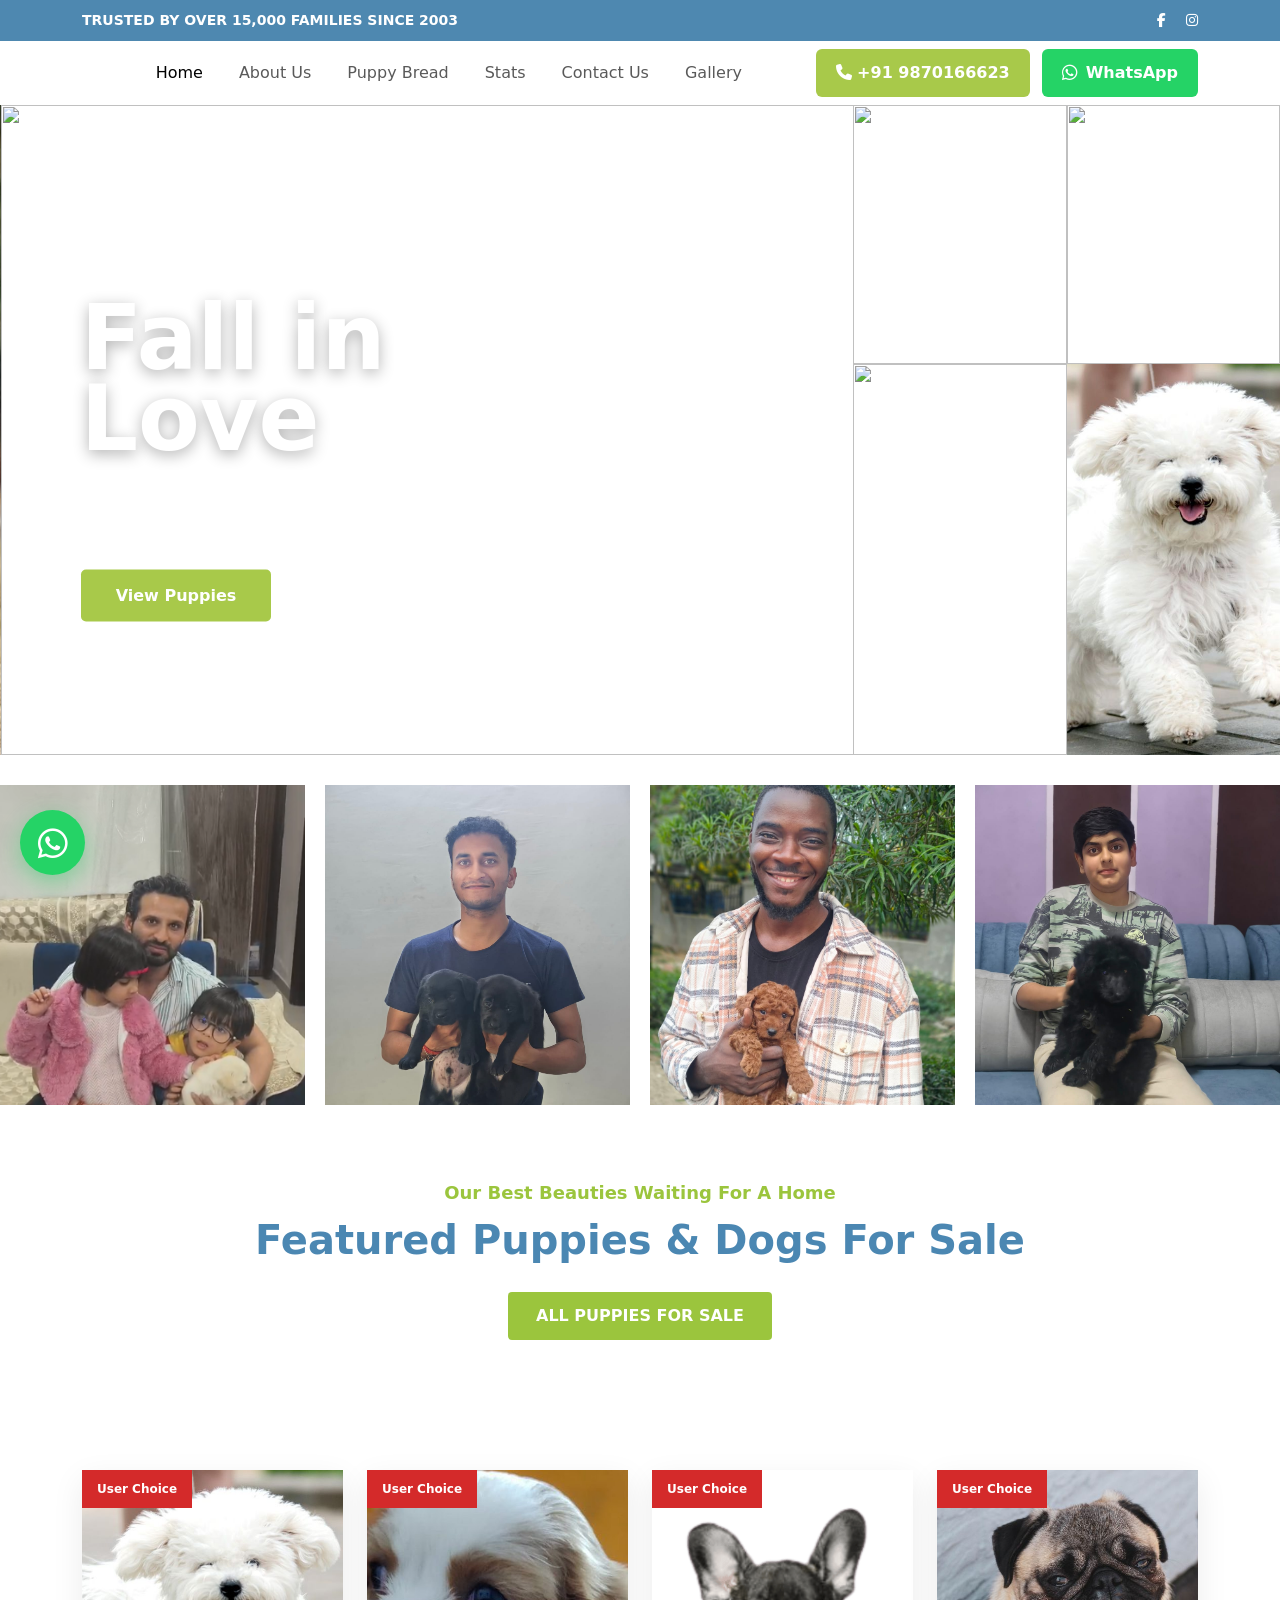
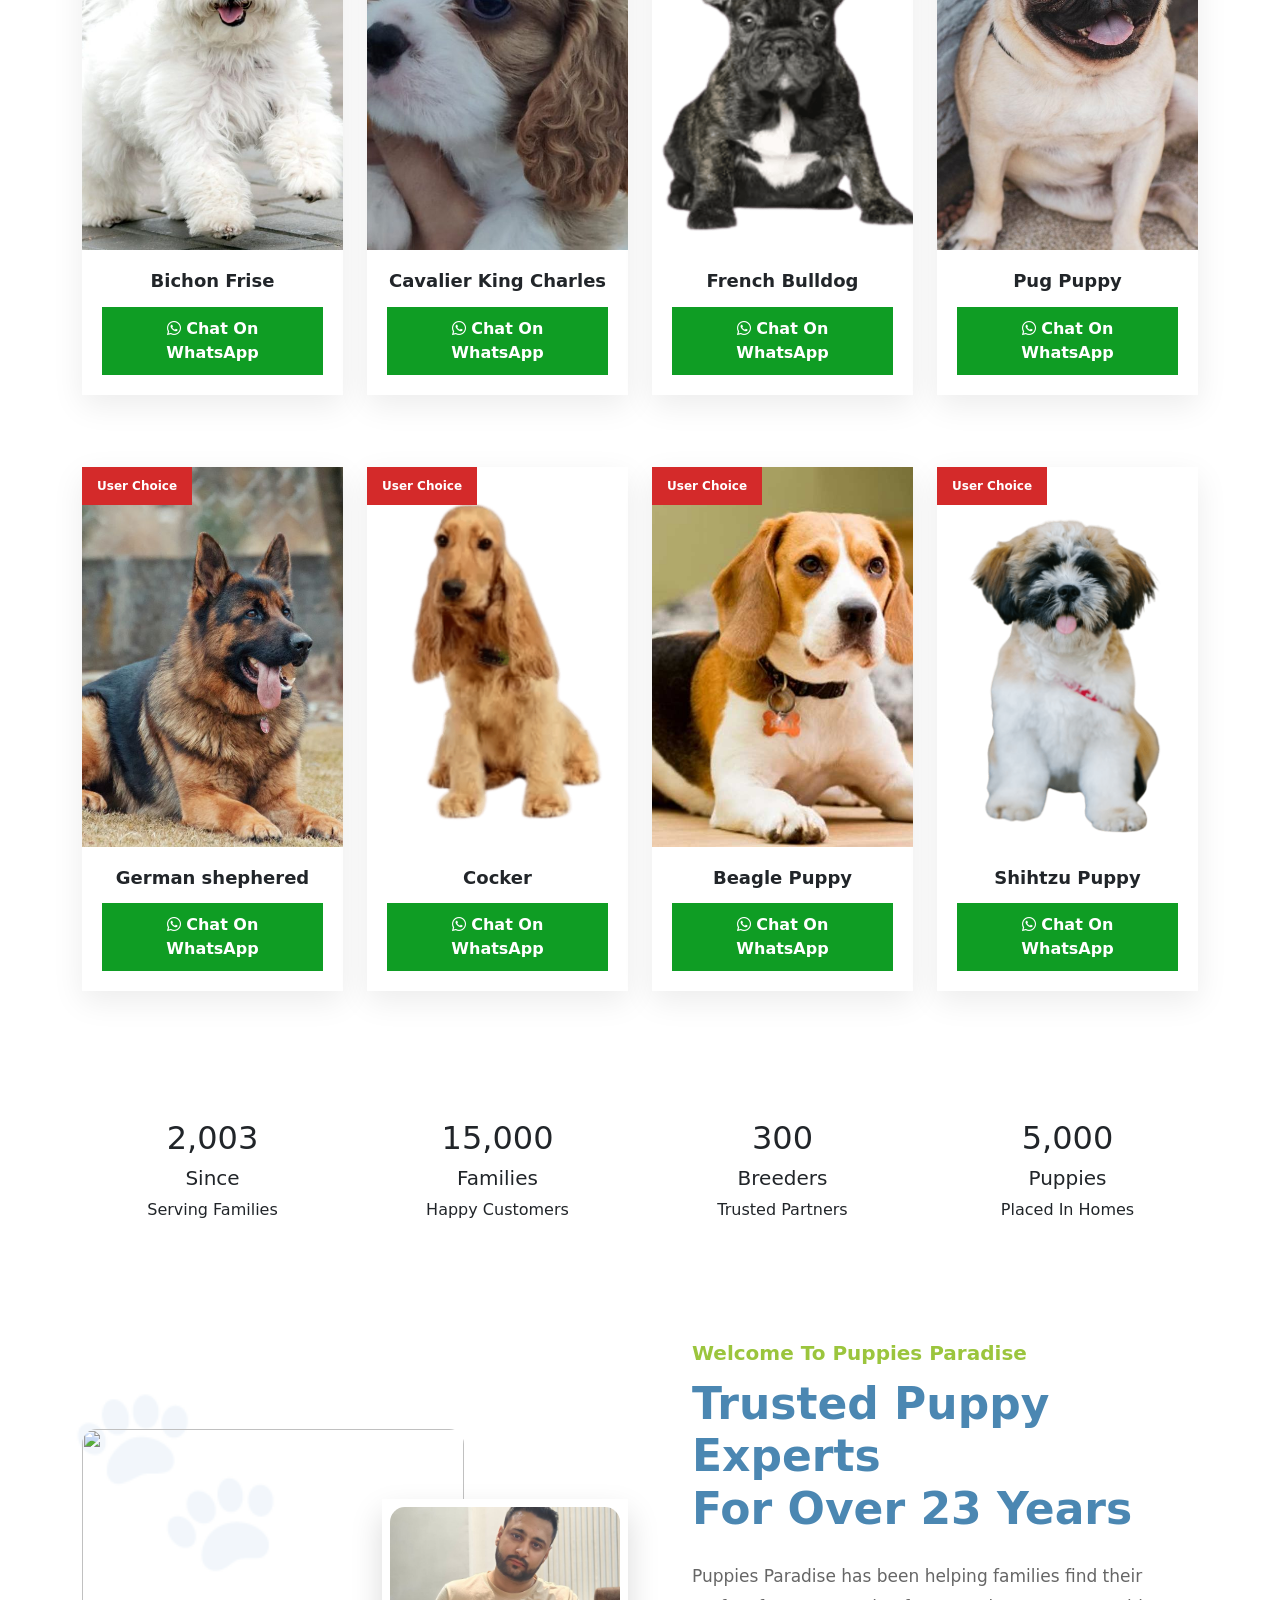
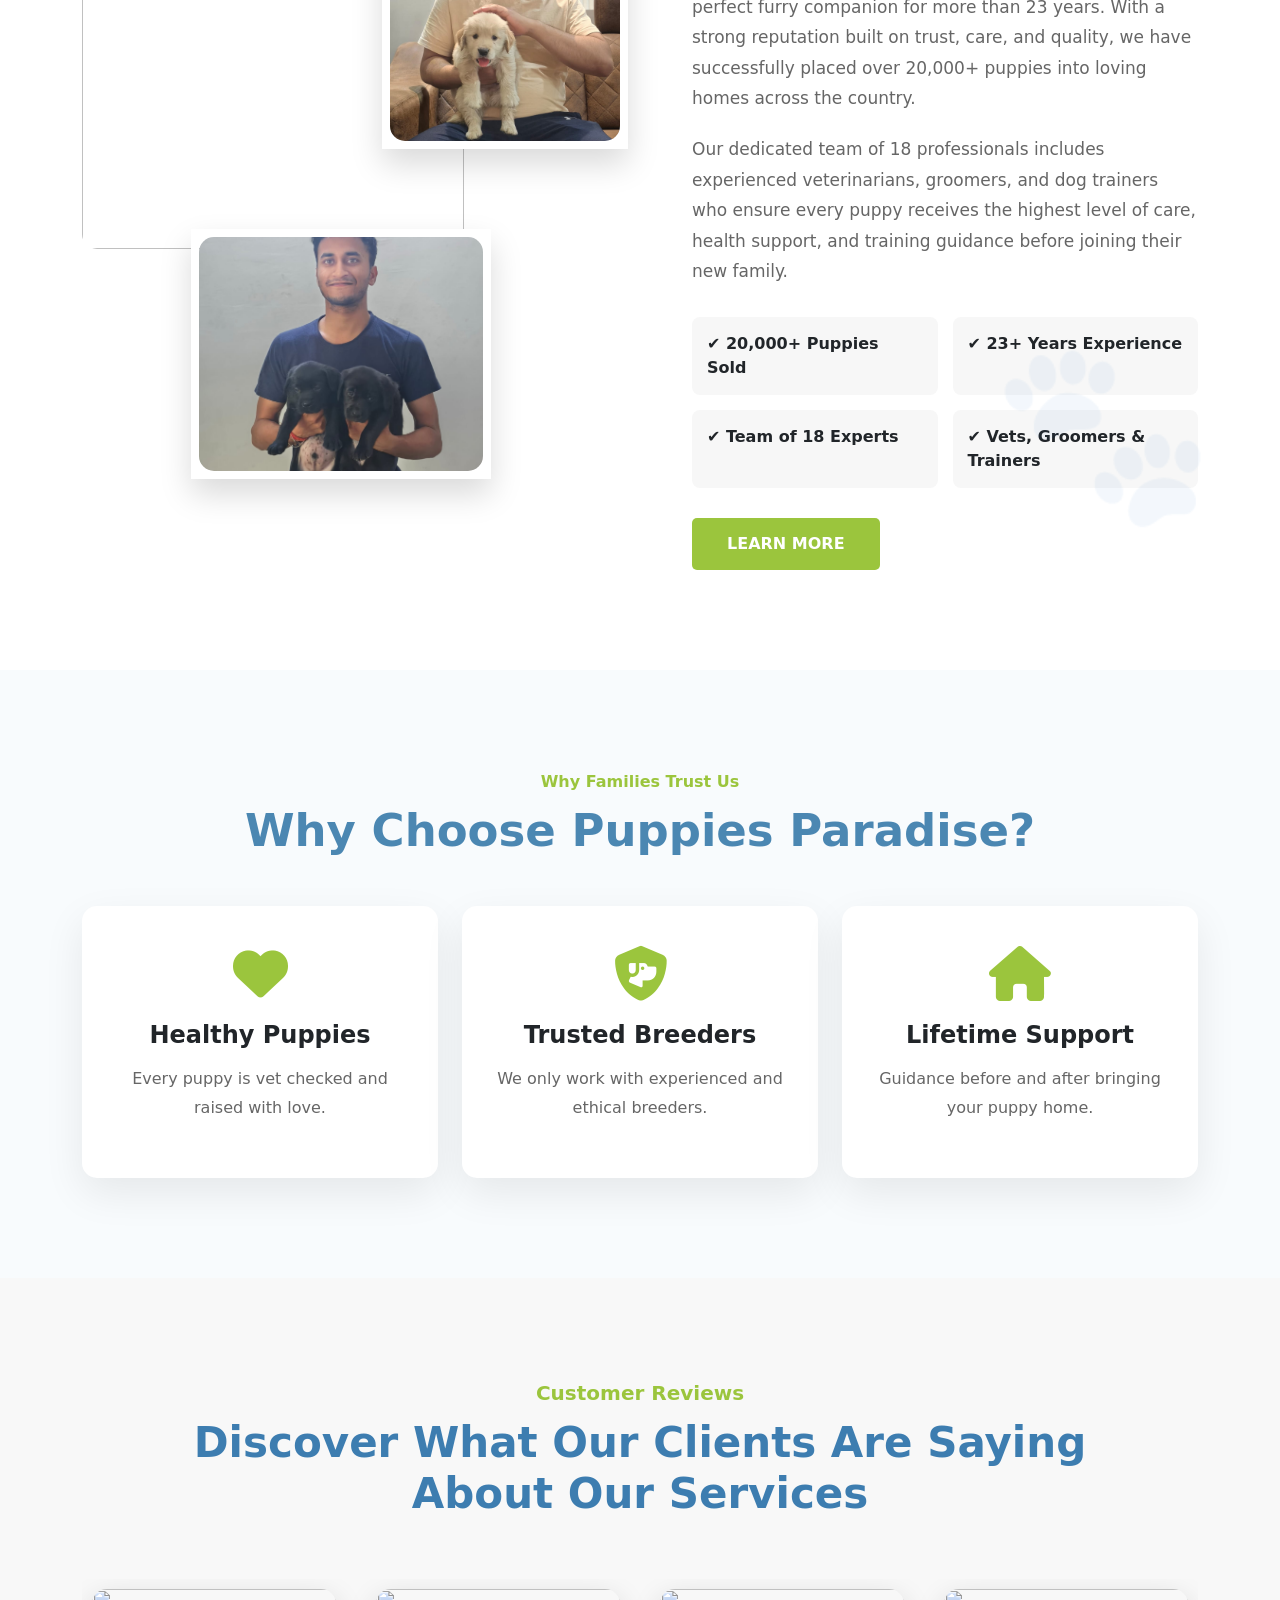
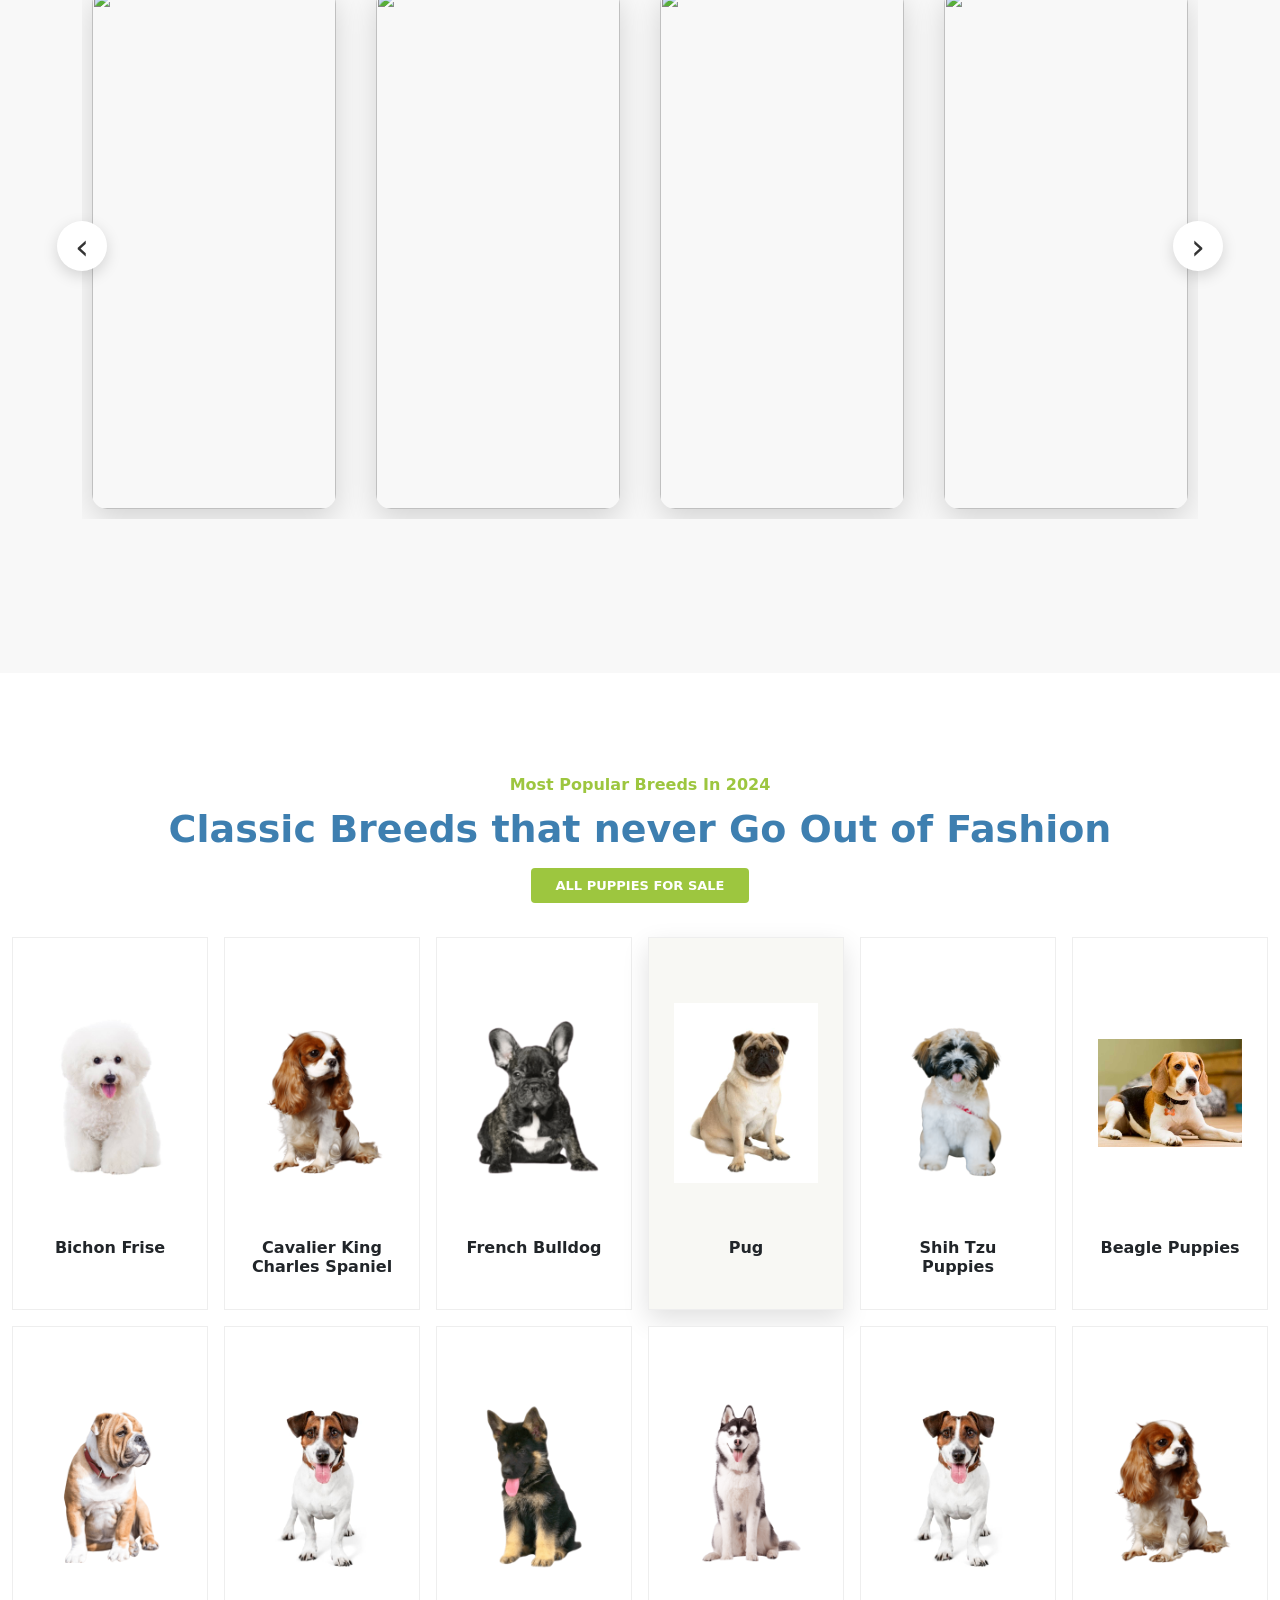
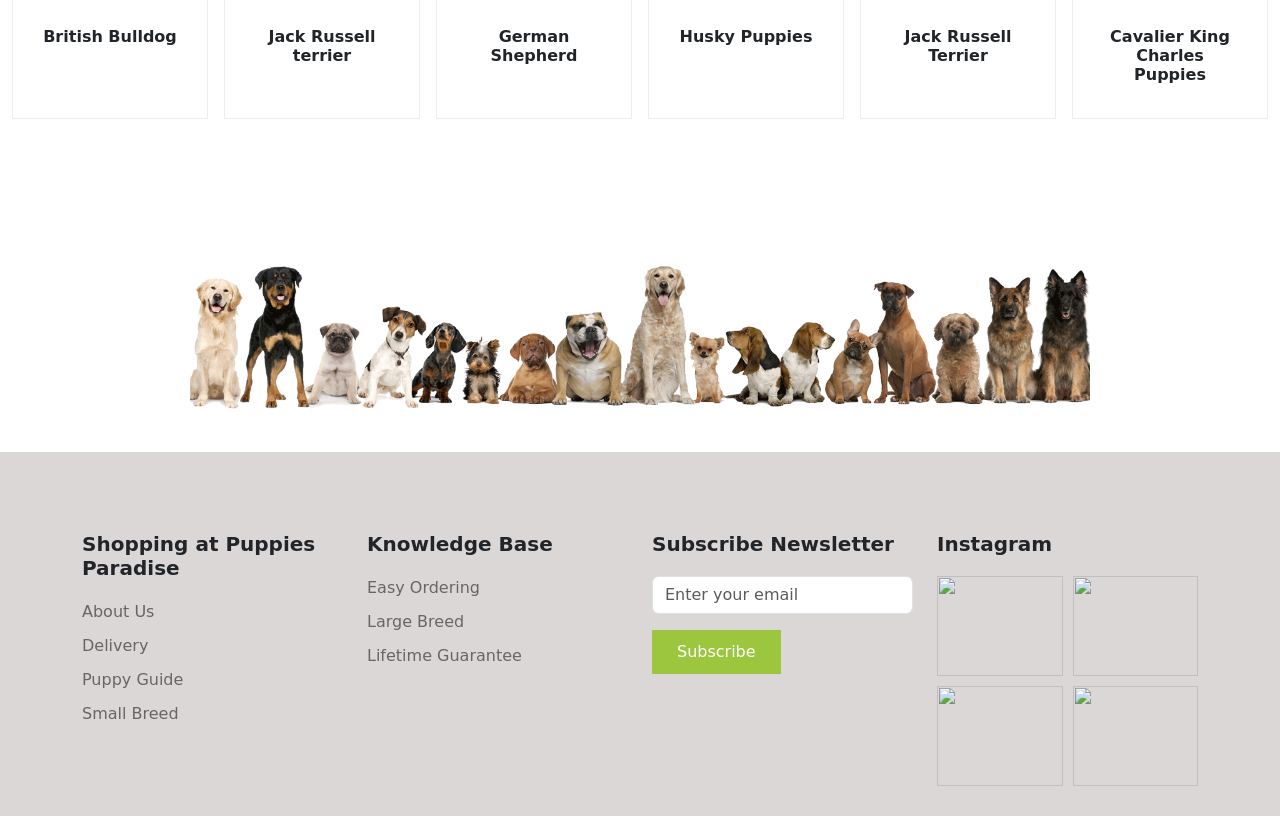
==== commit 0dd28c09: "change" ====
--- a/index.html
+++ b/index.html
@@ -887,14 +887,14 @@
 
 <div class="col-lg-2 col-md-4 col-6">
 <div class="breed-card">
-<img src="image/b1.png">
+<img src="image/b2.jpg">
 <h6>Bichon Frise</h6>
 </div>
 </div>
 
 <div class="col-lg-2 col-md-4 col-6">
 <div class="breed-card">
-<img src="image/b2.jpg">
+<img src="image/b1.png">
 <h6>Cavalier King Charles Spaniel</h6>
 </div>
 </div>
@@ -978,7 +978,7 @@
 
 <div class="col-lg-2 col-md-4 col-6">
 <div class="breed-card">
-<img src="image/b2.jpg">
+<img src="image/b1.png">
 <h6>Cavalier King Charles Puppies</h6>
 </div>
 </div>
@@ -1039,7 +1039,7 @@
 </section>
 
 
-<section class="partners">
+<section class="partners d-none">
 
 <div class="container">
 
--- a/style.css
+++ b/style.css
@@ -942,7 +942,7 @@
 
 .footer{
 padding:80px 0 30px;
-background:#fff;
+background:#dcd7d7;
 }
 
 .footer h5{
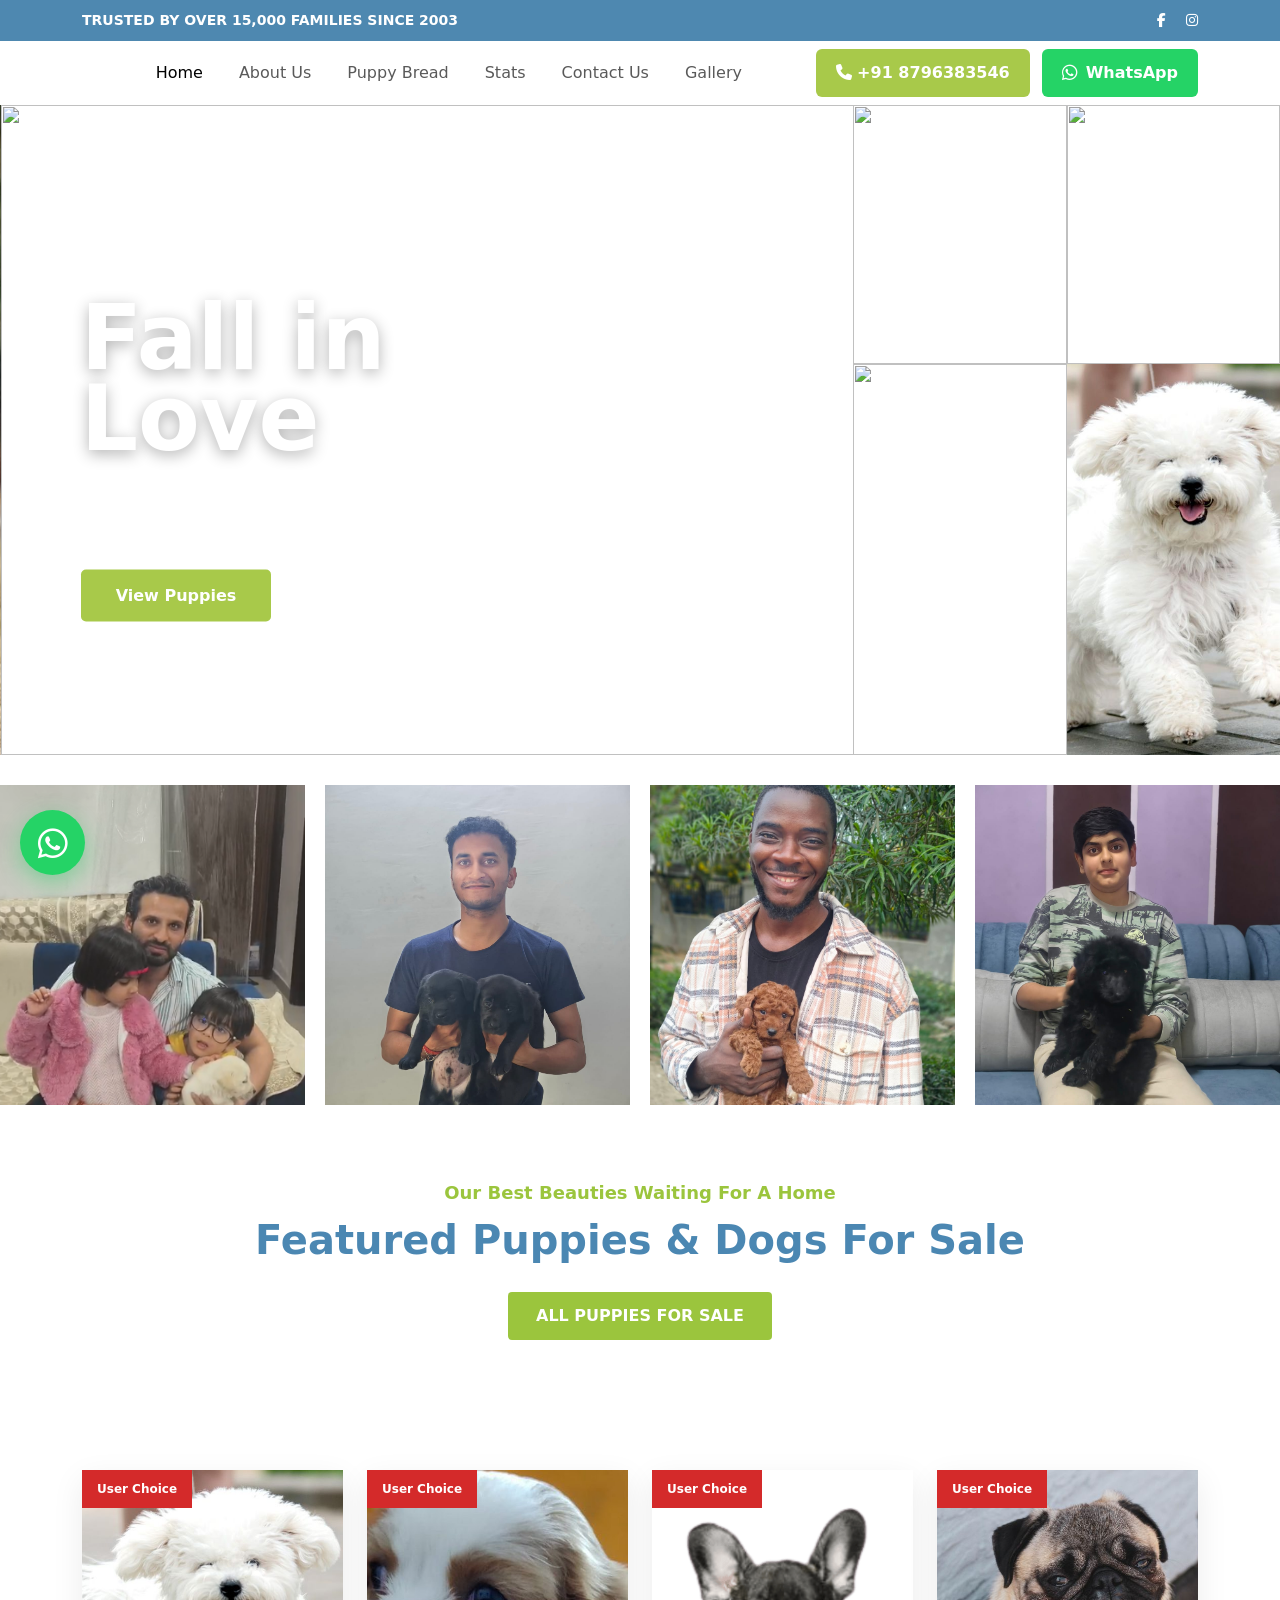
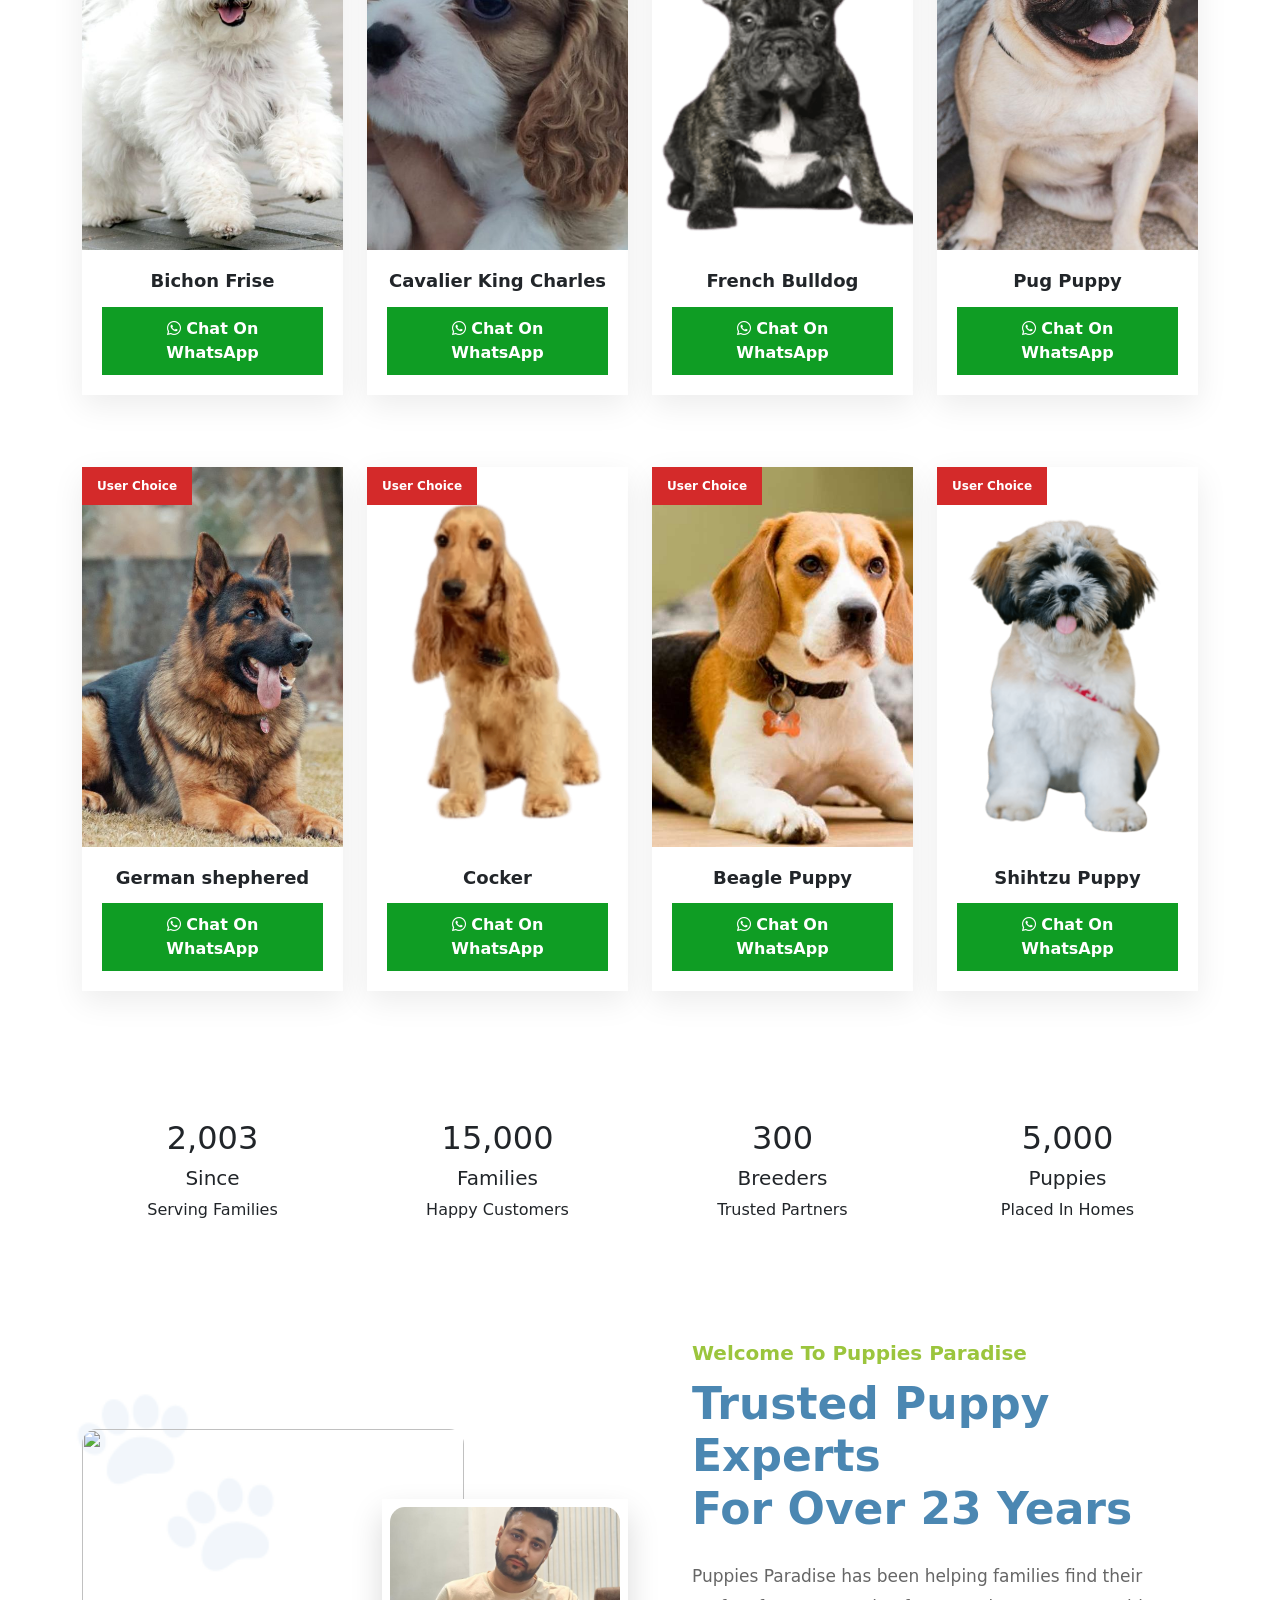
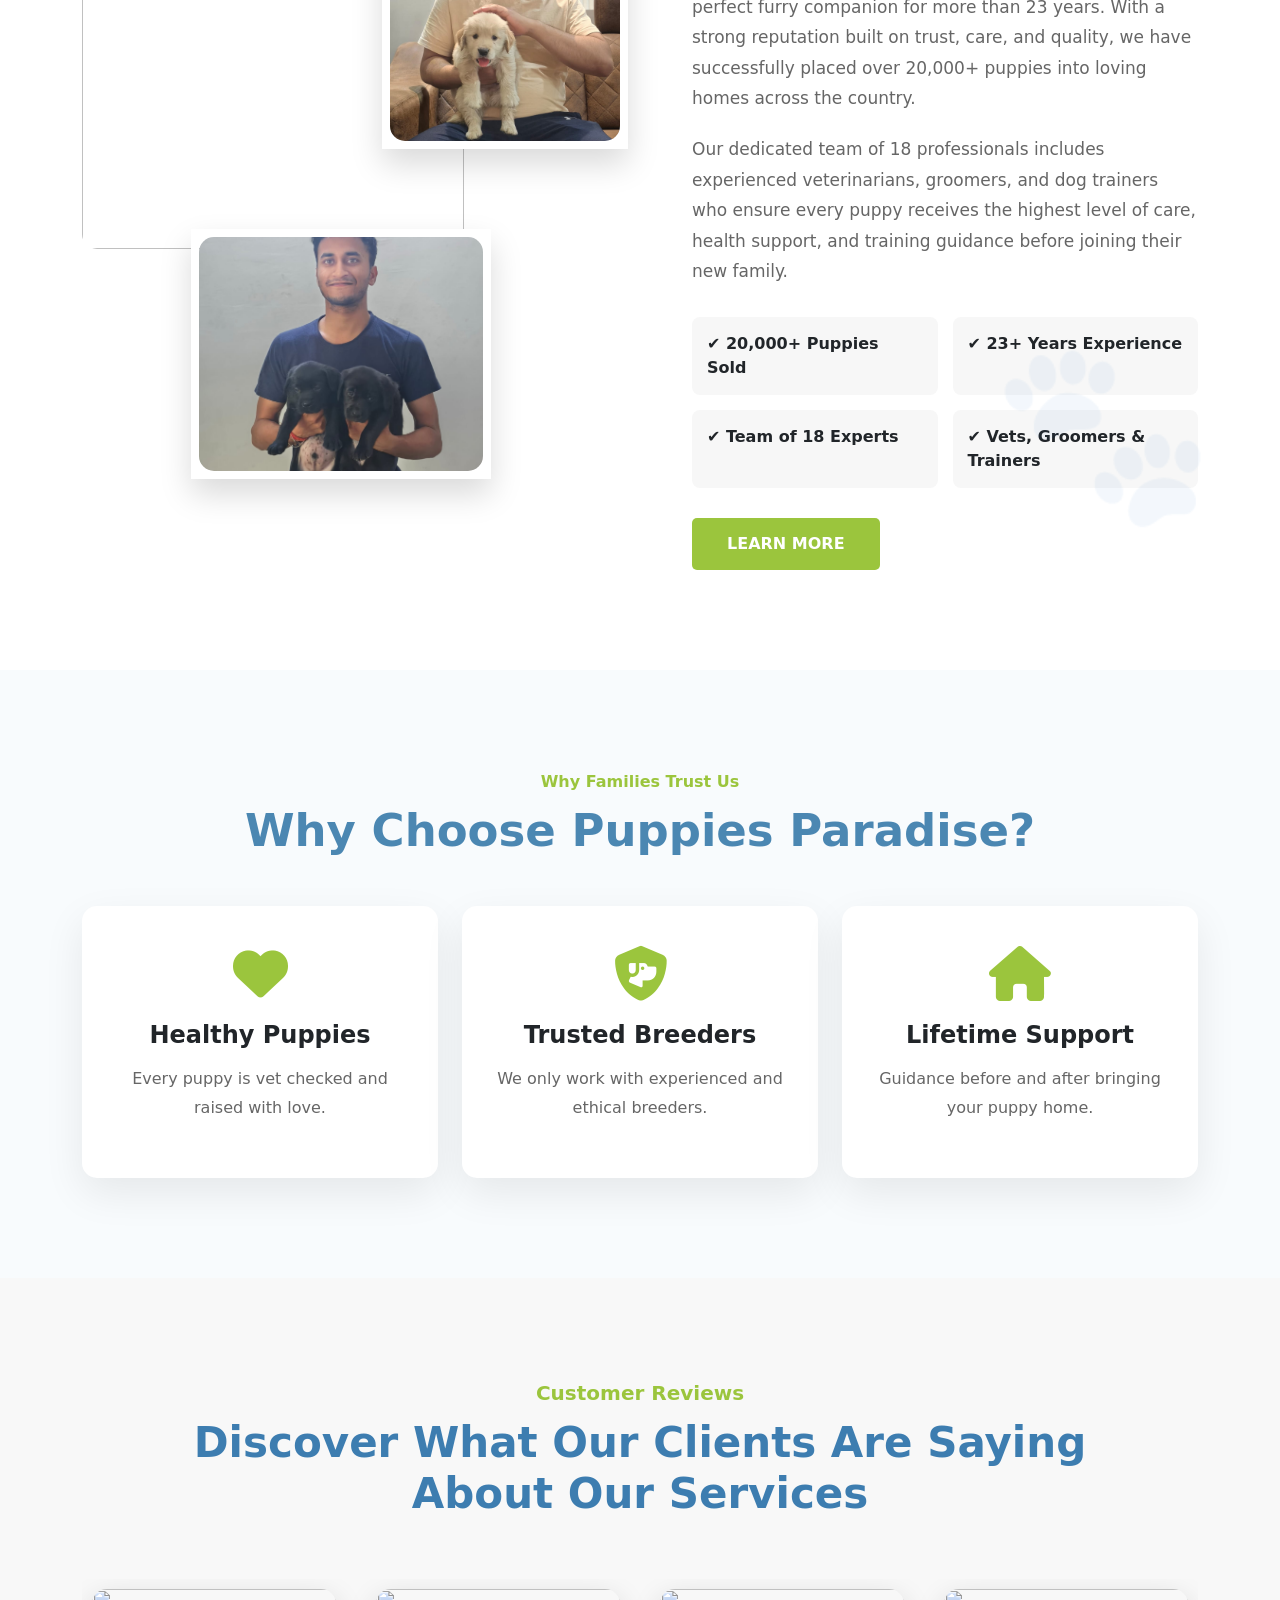
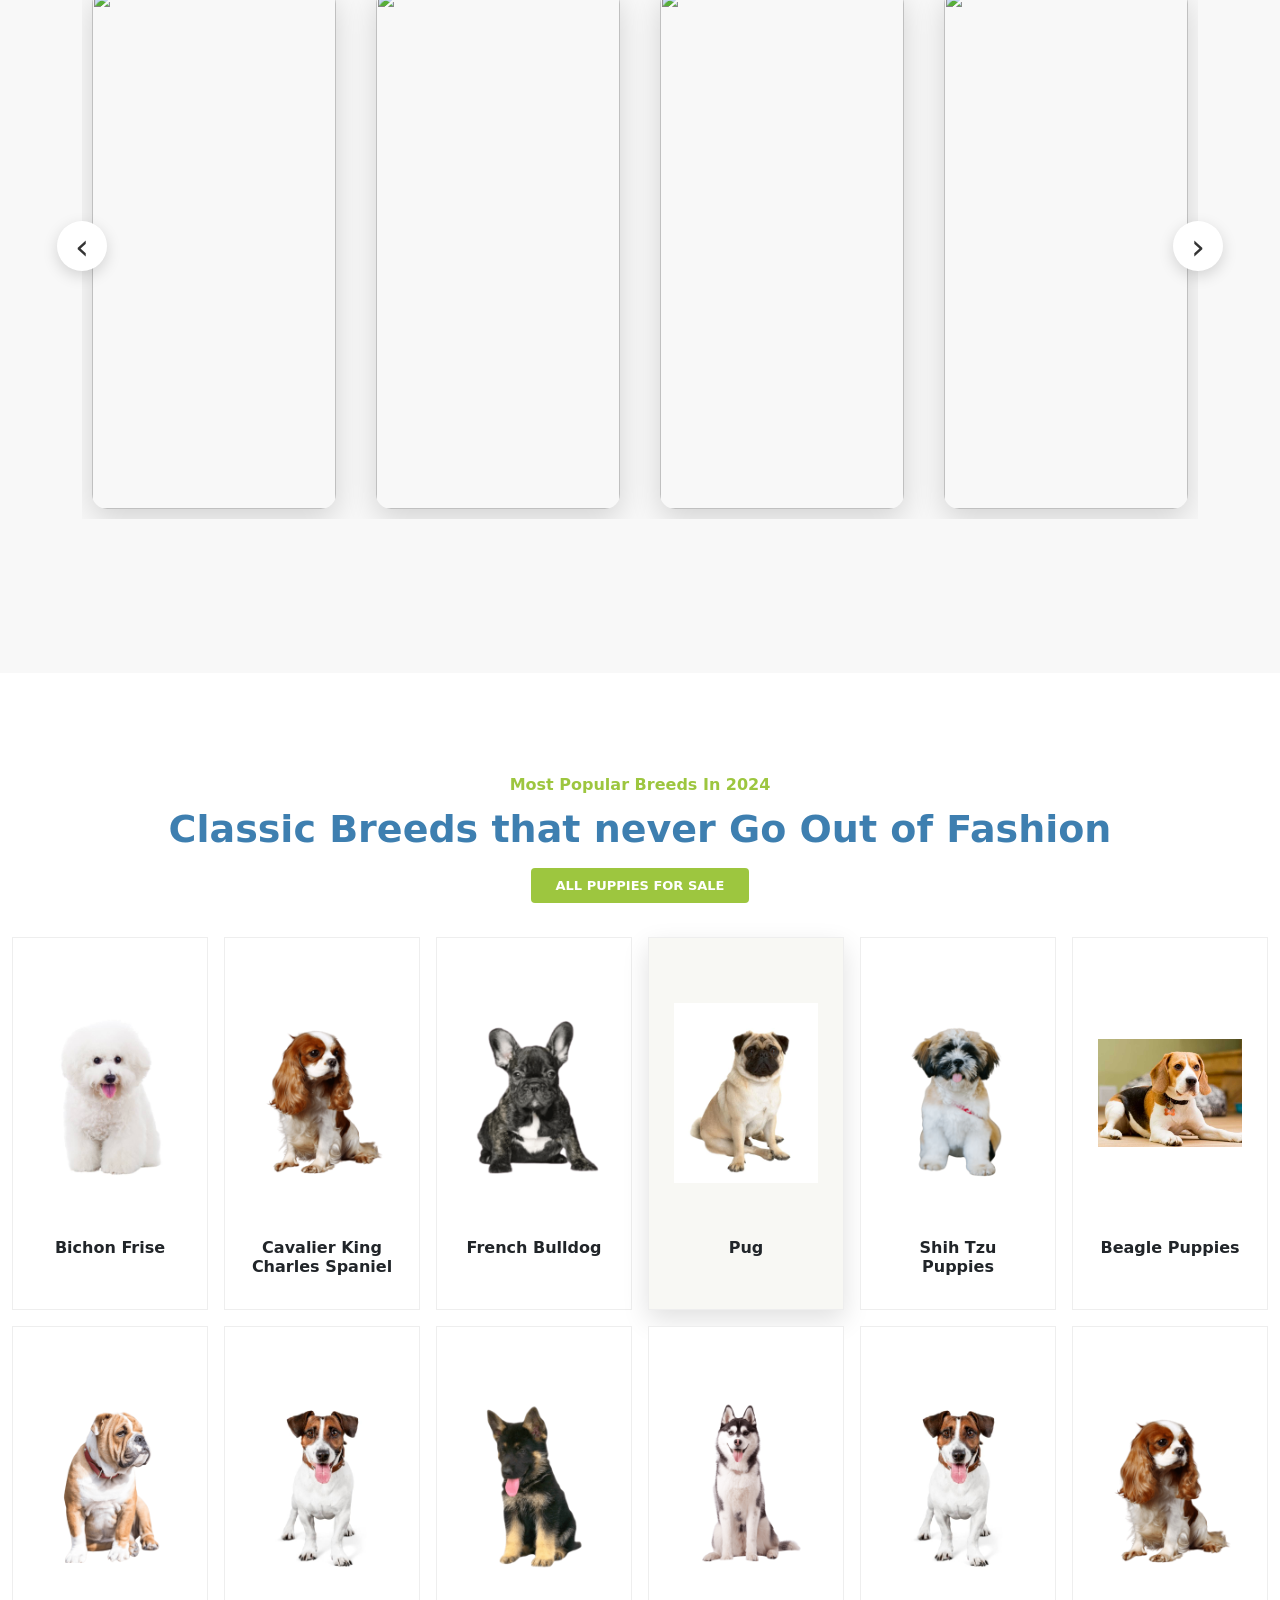
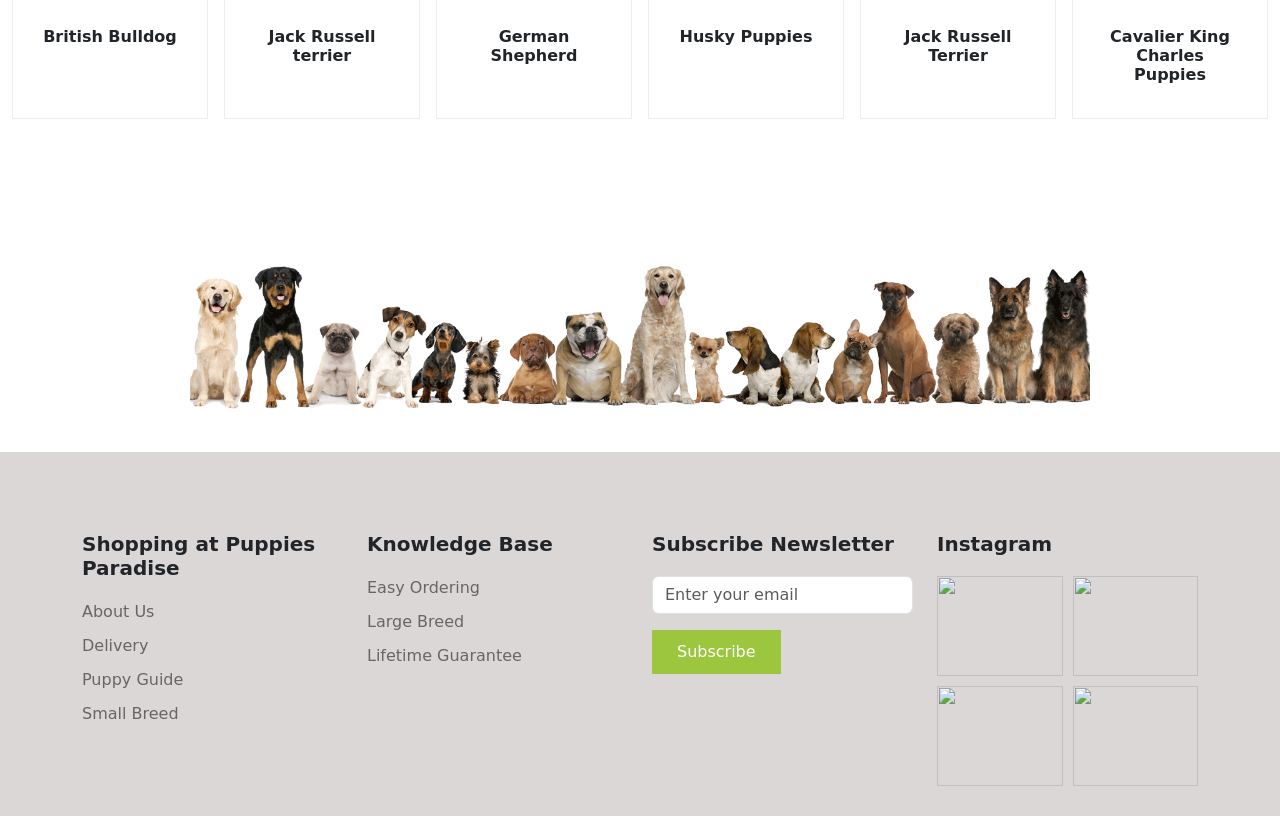
==== commit a8c09047: "change" ====
--- a/index.html
+++ b/index.html
@@ -4,6 +4,21 @@
     <meta charset="UTF-8">
     <meta name="viewport" content="width=device-width, initial-scale=1.0">
     <title>Document</title>
+
+
+<!-- Google tag (gtag.js) -->
+<script async src="https://www.googletagmanager.com/gtag/js?id=AW-18076121608"></script>
+<script>
+  window.dataLayer = window.dataLayer || [];
+  function gtag(){dataLayer.push(arguments);}
+  gtag('js', new Date());
+
+  gtag('config', 'AW-18076121608');
+</script>
+
+
+
+
     <link rel="stylesheet" href="style.css">
 <link href="https://cdn.jsdelivr.net/npm/bootstrap@5.3.3/dist/css/bootstrap.min.css" rel="stylesheet">
 
@@ -13,10 +28,7 @@
 <link rel="stylesheet"
 href="https://cdnjs.cloudflare.com/ajax/libs/OwlCarousel2/2.3.4/assets/owl.carousel.min.css">
 
-<link rel="stylesheet"
-href="https://cdnjs.cloudflare.com/ajax/libs/OwlCarousel2/2.3.4/assets/owl.theme.default.min.css">
-
-<link href="https://cdn.jsdelivr.net/npm/bootstrap@5.3.3/dist/css/bootstrap.min.css" rel="stylesheet">
+
 
 <link rel="stylesheet" href="https://cdnjs.cloudflare.com/ajax/libs/OwlCarousel2/2.3.4/assets/owl.carousel.min.css">
 
@@ -160,12 +172,12 @@
 
     <!-- <i class="fas fa-search search-icon"></i> -->
 
-    <a href="tel:+919870166623" class="call-btn">
+    <a href="tel:+918796383546" class="call-btn">
         <i class="fas fa-phone"></i>
-        +91 9870166623
+        +91 8796383546
     </a>
 
-    <a href="https://wa.me/919870166623" target="_blank" class="whatsapp-btn">
+    <a href="https://wa.me/918796383546" target="_blank" class="whatsapp-btn">
         <i class="fab fa-whatsapp"></i>
         WhatsApp
     </a>
@@ -386,7 +398,7 @@
 <div class="puppy-content">
 
 <h5>Bichon Frise</h5>
-<a href="https://wa.me/919870166623" target="_blank" class="call-now-btn">
+<a href="https://wa.me/918796383546" target="_blank" class="call-now-btn">
     <i class="fab fa-whatsapp"></i> Chat On WhatsApp
 </a>
 
@@ -412,7 +424,7 @@
 <div class="puppy-content">
 
 <h5>Cavalier King Charles</h5>
-<a href="https://wa.me/919870166623" target="_blank" class="call-now-btn">
+<a href="https://wa.me/918796383546" target="_blank" class="call-now-btn">
     <i class="fab fa-whatsapp"></i> Chat On WhatsApp
 </a>
 
@@ -439,7 +451,7 @@
 <div class="puppy-content">
 
 <h5>French Bulldog</h5>
-<a href="https://wa.me/919870166623" target="_blank" class="call-now-btn">
+<a href="https://wa.me/918796383546" target="_blank" class="call-now-btn">
     <i class="fab fa-whatsapp"></i> Chat On WhatsApp
 </a>
 
@@ -466,7 +478,7 @@
 <div class="puppy-content">
 
 <h5>Pug Puppy</h5>
-<a href="https://wa.me/919870166623" target="_blank" class="call-now-btn">
+<a href="https://wa.me/918796383546" target="_blank" class="call-now-btn">
     <i class="fab fa-whatsapp"></i> Chat On WhatsApp
 </a>
 
@@ -493,7 +505,7 @@
 <div class="puppy-content">
 
 <h5>German shephered</h5>
-<a href="https://wa.me/919870166623" target="_blank" class="call-now-btn">
+<a href="https://wa.me/918796383546" target="_blank" class="call-now-btn">
     <i class="fab fa-whatsapp"></i> Chat On WhatsApp
 </a>
 
@@ -520,7 +532,7 @@
 <div class="puppy-content">
 
 <h5>Cocker</h5>
-<a href="https://wa.me/919870166623" target="_blank" class="call-now-btn">
+<a href="https://wa.me/918796383546" target="_blank" class="call-now-btn">
     <i class="fab fa-whatsapp"></i> Chat On WhatsApp
 </a>
 
@@ -548,7 +560,7 @@
 <div class="puppy-content">
 
 <h5>Beagle Puppy</h5>
-<a href="https://wa.me/919870166623" target="_blank" class="call-now-btn">
+<a href="https://wa.me/918796383546" target="_blank" class="call-now-btn">
     <i class="fab fa-whatsapp"></i> Chat On WhatsApp
 </a>
 
@@ -576,7 +588,7 @@
 <div class="puppy-content">
 
 <h5>Shihtzu Puppy</h5>
-<a href="https://wa.me/919870166623" target="_blank" class="call-now-btn">
+<a href="https://wa.me/918796383546" target="_blank" class="call-now-btn">
     <i class="fab fa-whatsapp"></i> Chat On WhatsApp
 </a>
 
@@ -1154,7 +1166,7 @@
 
 
 
-<a href="https://wa.me/919870166623" 
+<a href="https://wa.me/918796383546" 
    class="floating-whatsapp" 
    target="_blank">
 
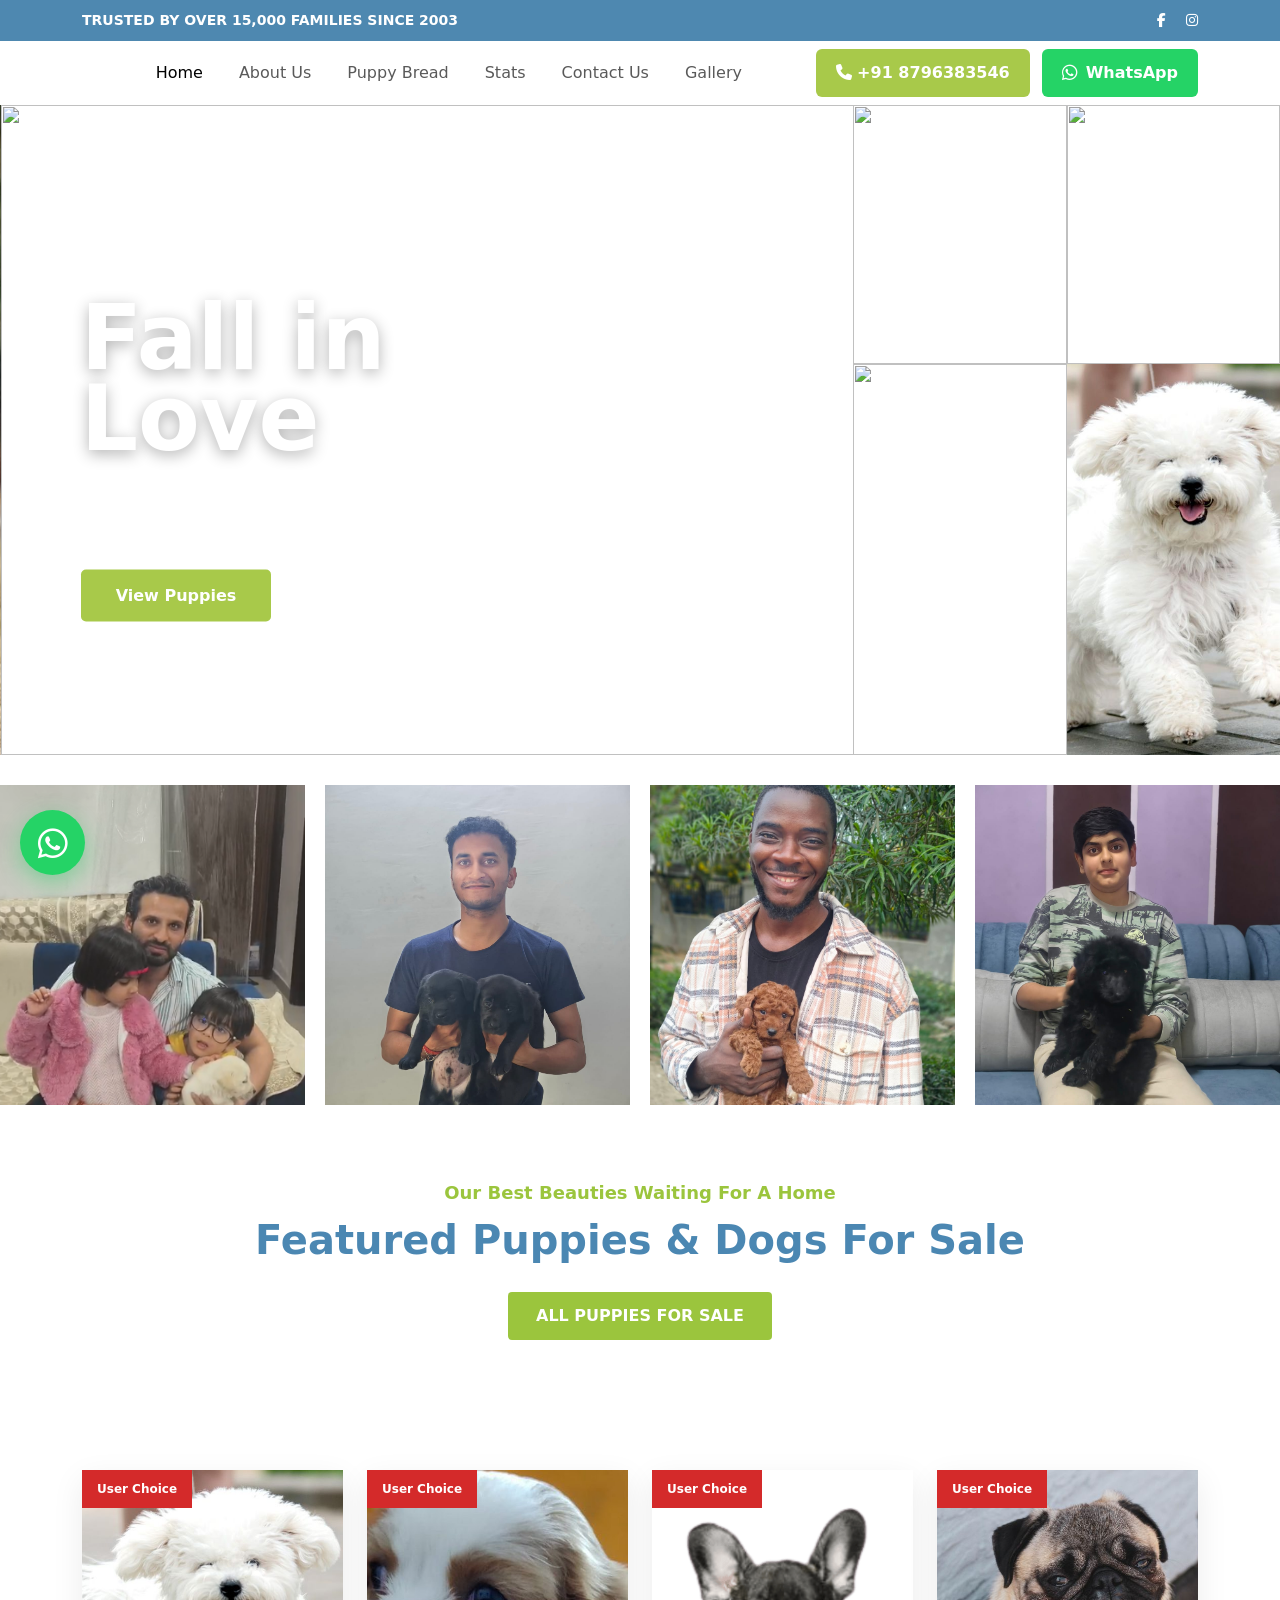
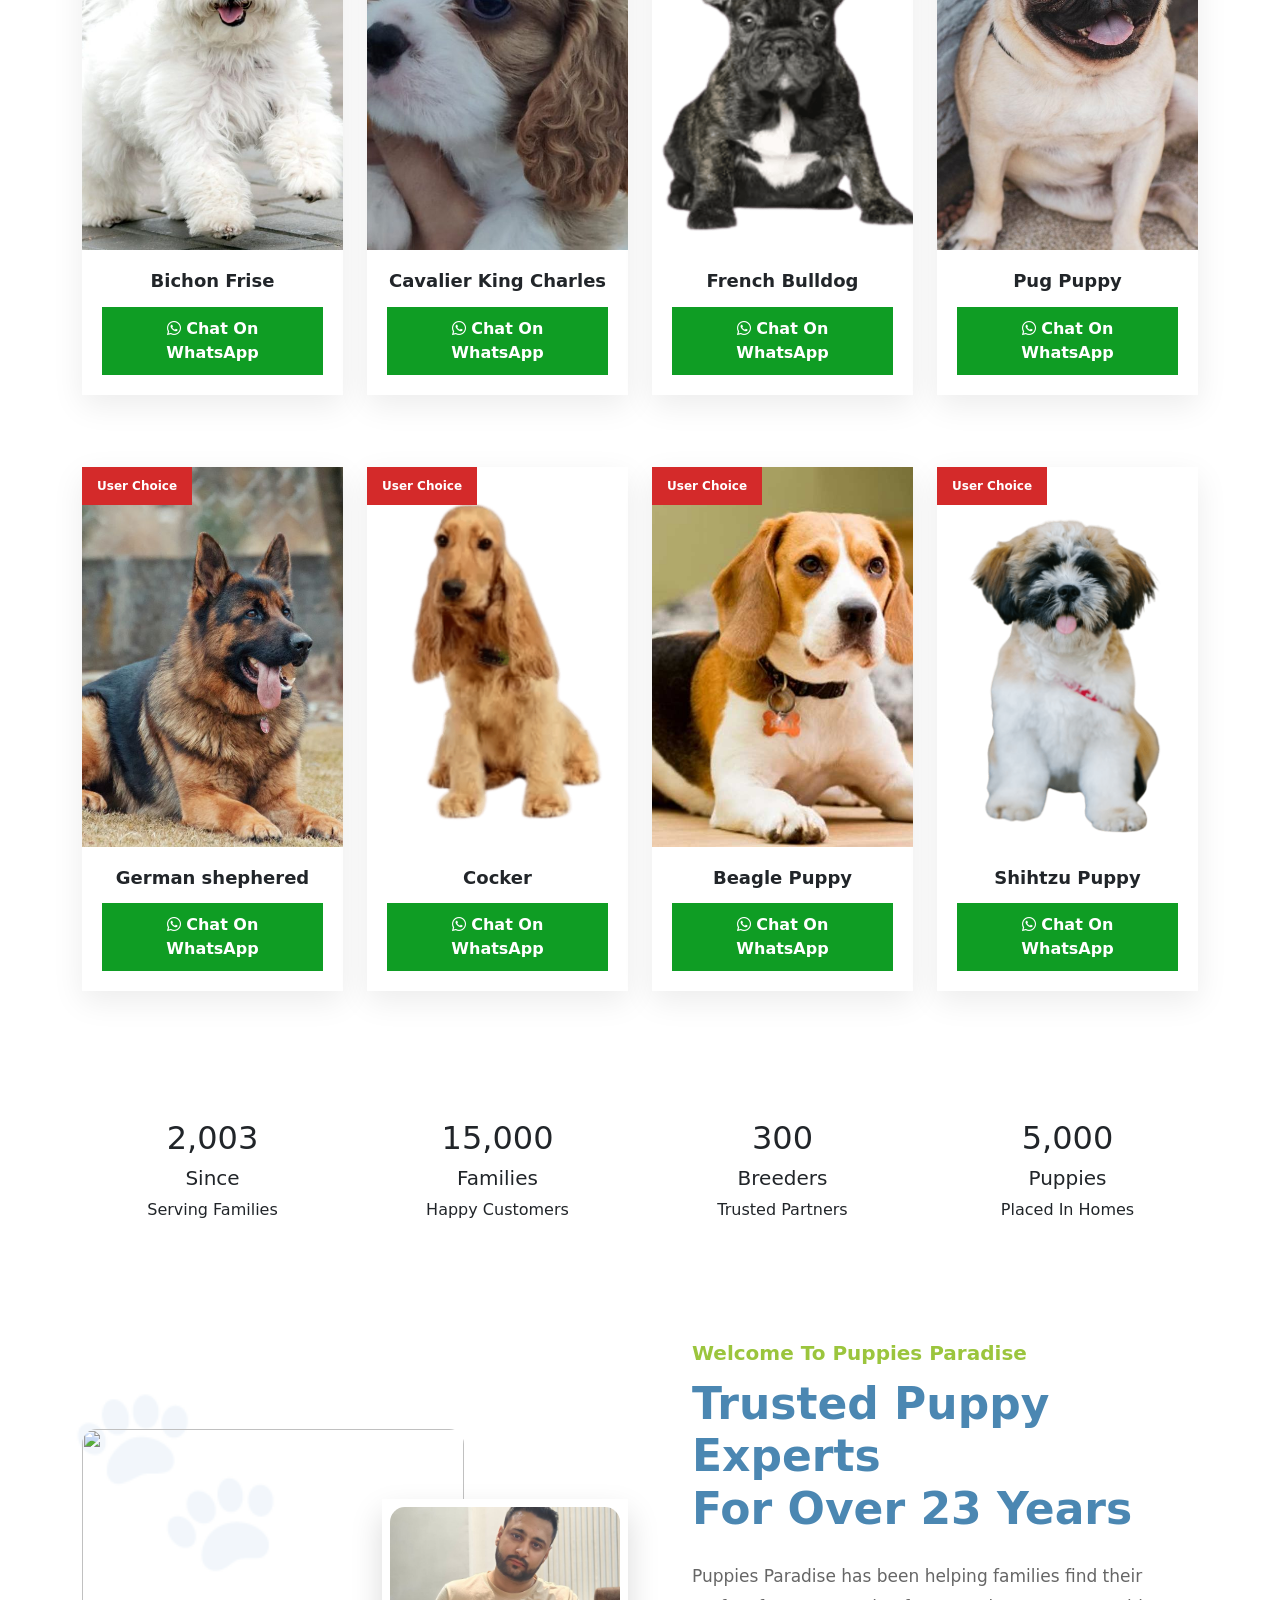
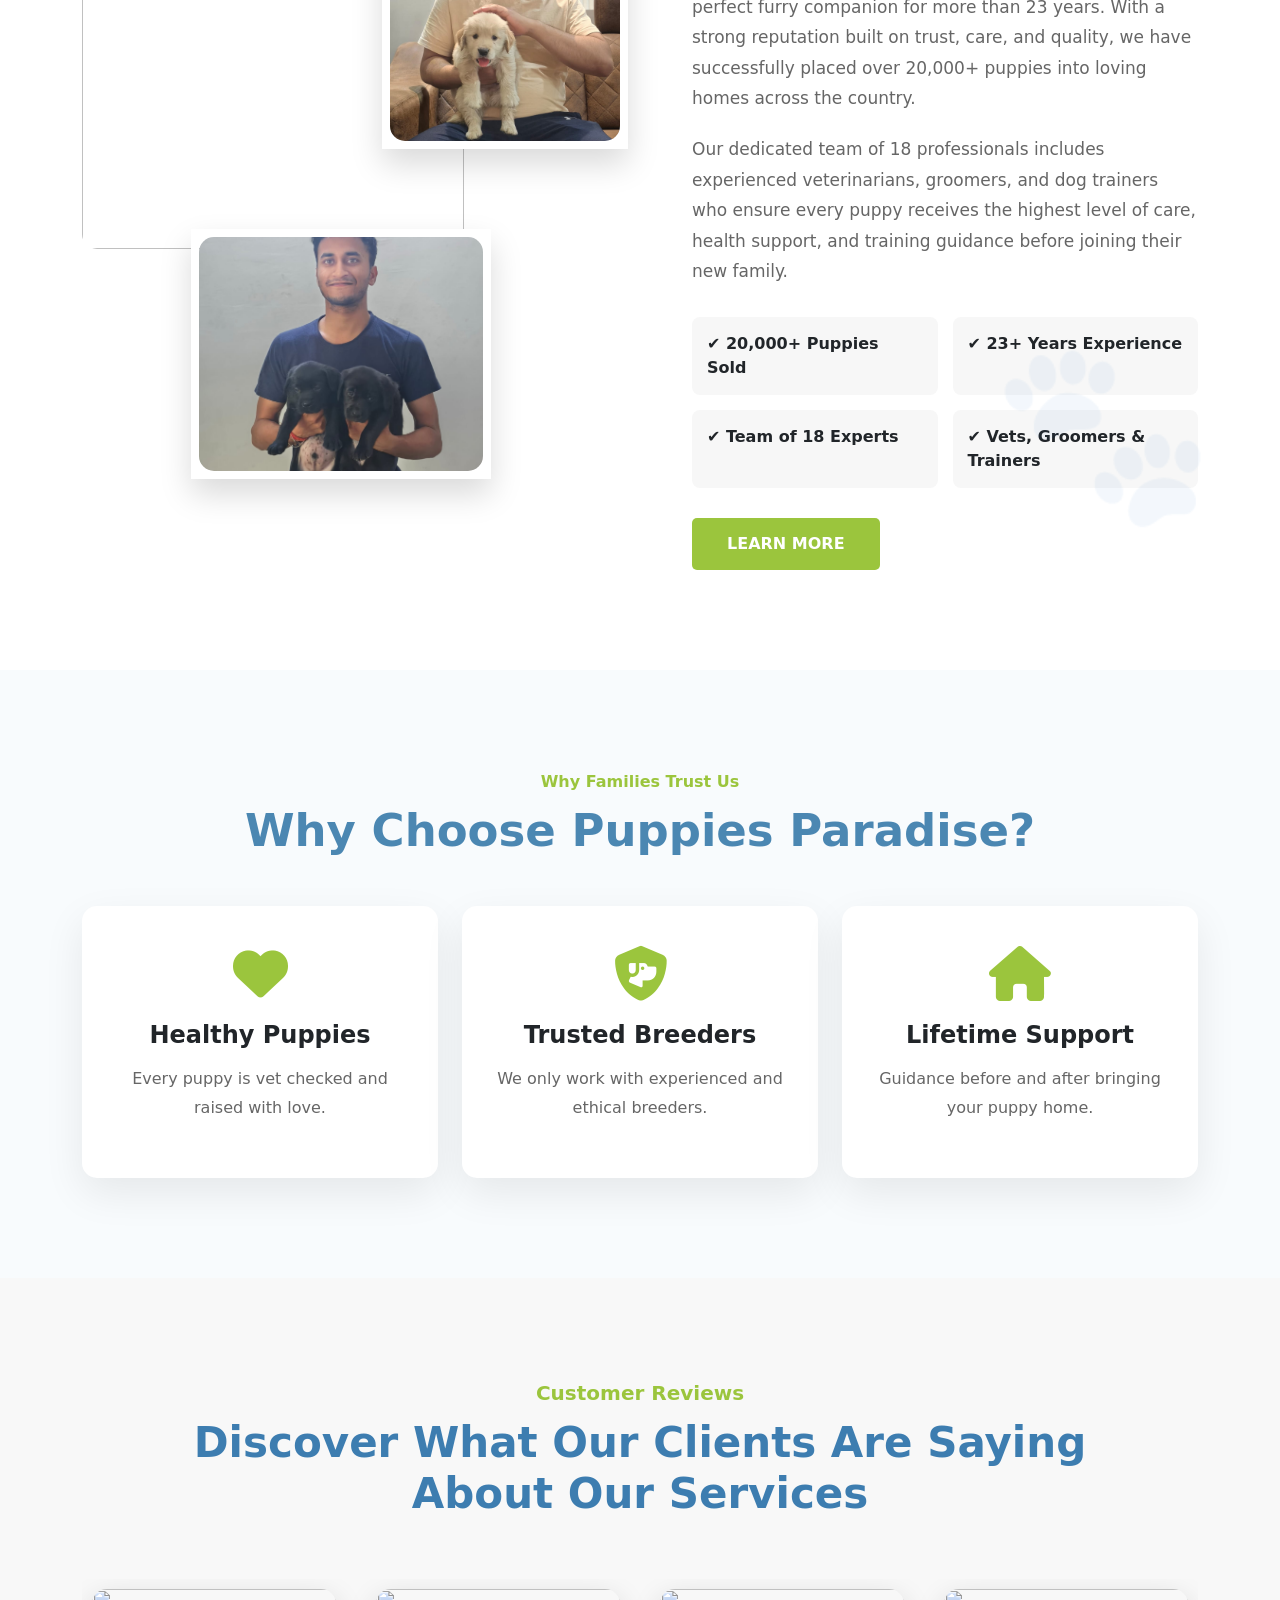
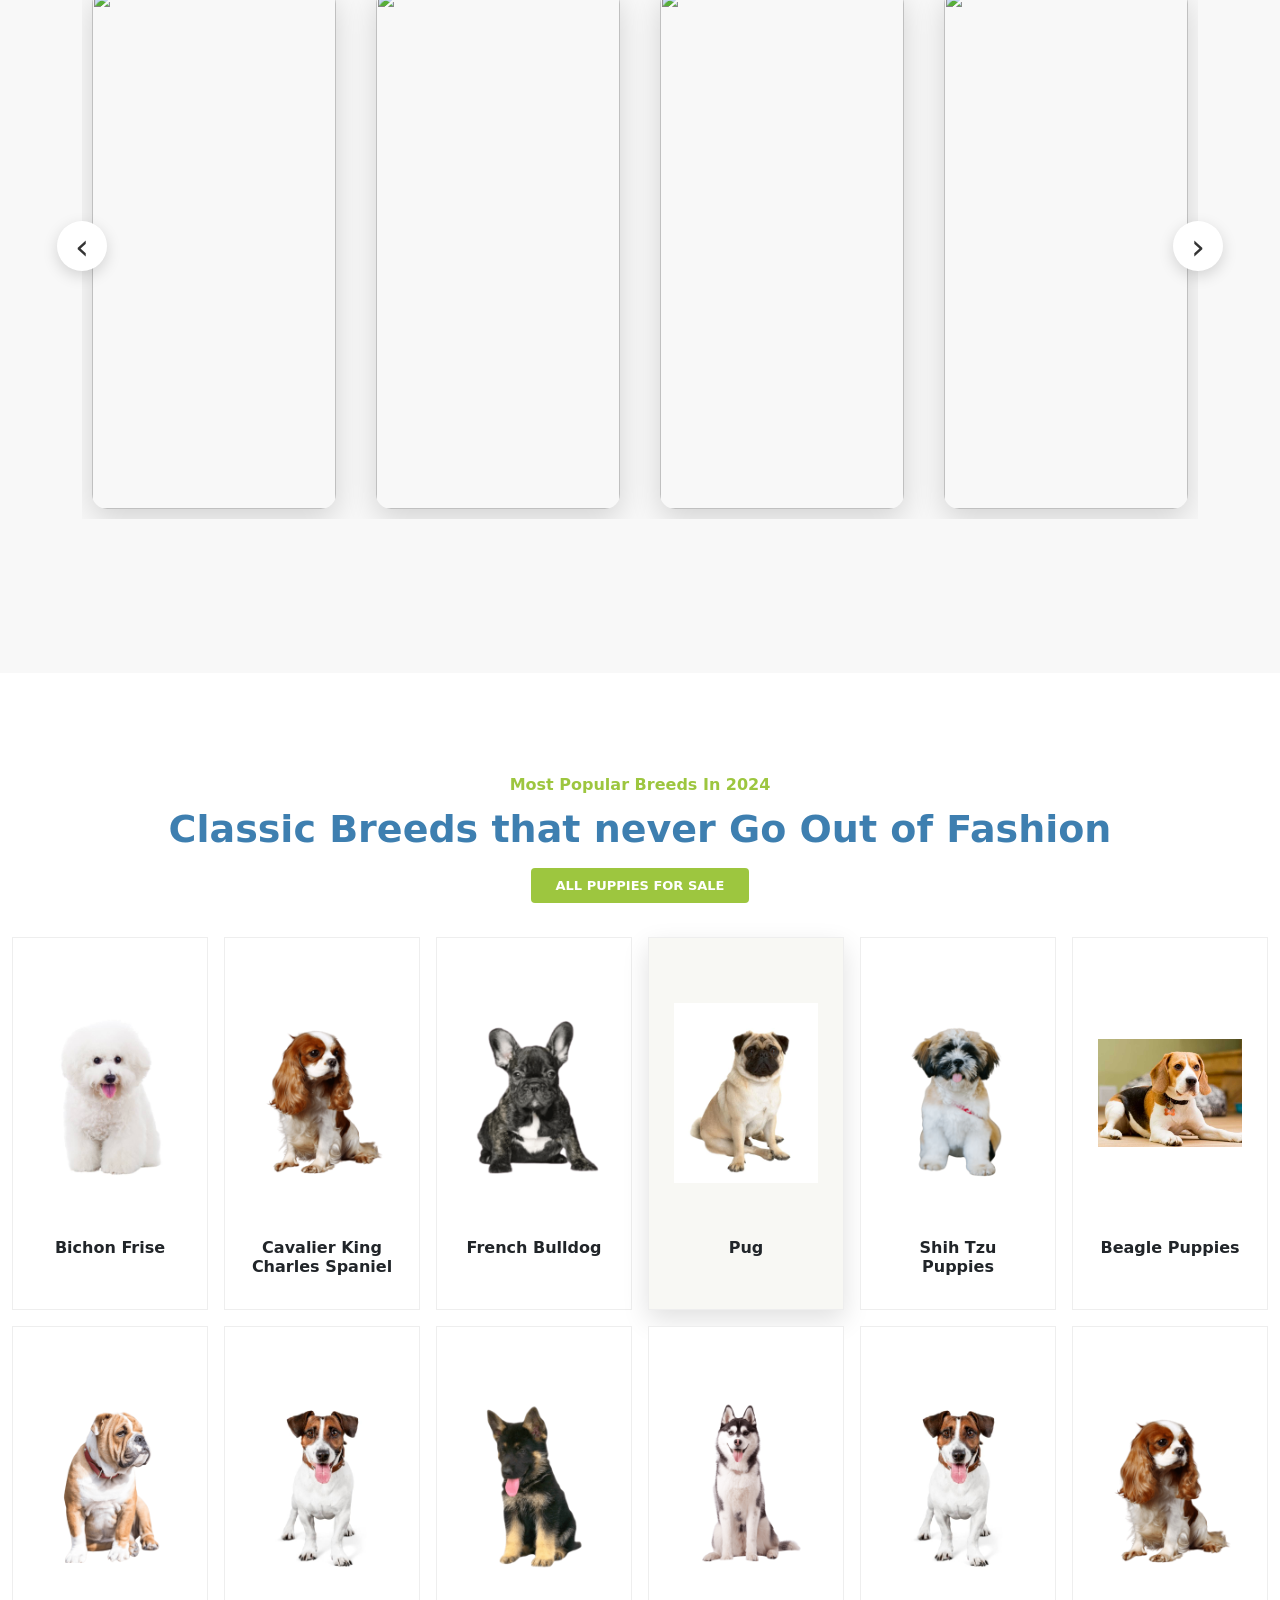
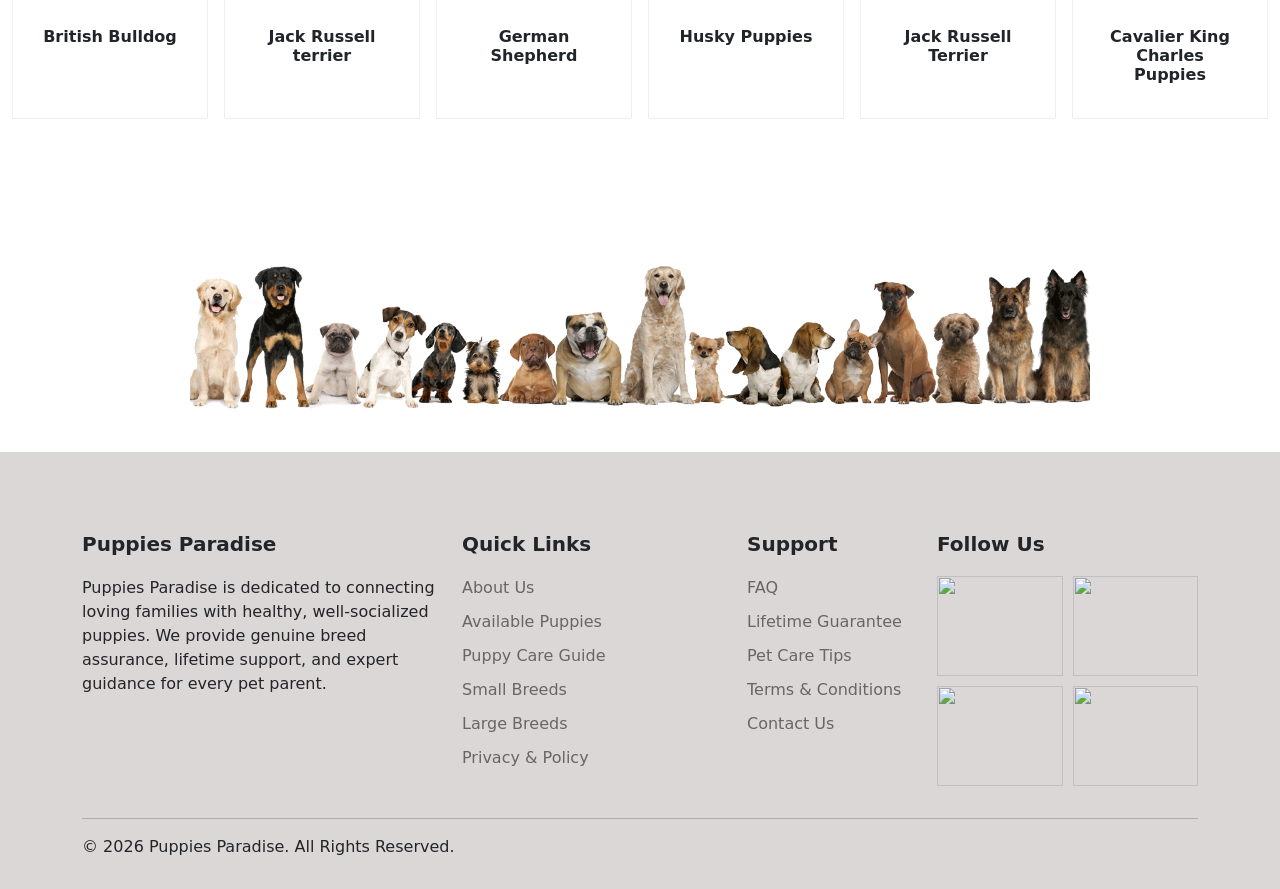
==== commit 9c709738: "change" ====
--- a/index.html
+++ b/index.html
@@ -1093,76 +1093,161 @@
 </div>
 
 </section>
-
-
 <footer class="footer">
-
-<div class="container">
-
-<div class="row">
-
-<div class="col-lg-3">
-<h5>Shopping at Puppies Paradise</h5>
-
-<ul>
-<li><a href="#">About Us</a></li>
-<li><a href="#">Delivery</a></li>
-<li><a href="#">Puppy Guide</a></li>
-<li><a href="#">Small Breed</a></li>
-</ul>
-</div>
-
-<div class="col-lg-3">
-<h5>Knowledge Base</h5>
-
-<ul>
-<li><a href="#">Easy Ordering</a></li>
-<li><a href="#">Large Breed</a></li>
-<li><a href="#">Lifetime Guarantee</a></li>
-</ul>
-</div>
-
-<div class="col-lg-3">
-
-<h5>Subscribe Newsletter</h5>
-
-<form>
-
-<input type="email"
-class="form-control mb-3"
-placeholder="Enter your email">
-
-<button class="subscribe-btn">
-Subscribe
-</button>
-
-</form>
-
-</div>
-
-<div class="col-lg-3">
-
-<h5>Instagram</h5>
-
-<div class="insta-grid">
-
-<img src="https://images.unsplash.com/photo-1517849845537-4d257902454a?w=300">
-
-<img src="https://images.unsplash.com/photo-1548199973-03cce0bbc87b?w=300">
-
-<img src="https://images.unsplash.com/photo-1587300003388-59208cc962cb?w=300">
-
-<img src="https://images.unsplash.com/photo-1518717758536-85ae29035b6d?w=300">
-
-</div>
-
-</div>
-
-</div>
-
-</div>
-
+    <div class="container">
+
+        <div class="row gy-4">
+
+            <!-- About -->
+            <div class="col-lg-4">
+                <h5>Puppies Paradise</h5>
+
+                <p>
+                    Puppies Paradise is dedicated to connecting loving families
+                    with healthy, well-socialized puppies. We provide genuine
+                    breed assurance, lifetime support, and expert guidance for
+                    every pet parent.
+                </p>
+
+               
+            </div>
+
+            <!-- Quick Links -->
+            <div class="col-lg-3">
+                <h5>Quick Links</h5>
+
+                <ul>
+                    <li><a href="#">About Us</a></li>
+                    <li><a href="#">Available Puppies</a></li>
+                    <li><a href="#">Puppy Care Guide</a></li>
+                    <li><a href="#">Small Breeds</a></li>
+                    <li><a href="#">Large Breeds</a></li>
+                    <li>
+                        <a href="javascript:void(0);" data-bs-toggle="modal" data-bs-target="#policyModal">
+                            Privacy & Policy
+                        </a>
+                    </li>
+                </ul>
+            </div>
+
+            <!-- Support -->
+            <div class="col-lg-2">
+                <h5>Support</h5>
+
+                <ul>
+                    <li><a href="#">FAQ</a></li>
+                    <li><a href="#">Lifetime Guarantee</a></li>
+                    <li><a href="#">Pet Care Tips</a></li>
+                    <li><a href="#">Terms & Conditions</a></li>
+                    <li><a href="#">Contact Us</a></li>
+                </ul>
+            </div>
+
+            <!-- Instagram -->
+            <div class="col-lg-3">
+                <h5>Follow Us</h5>
+
+                <div class="insta-grid mb-3">
+                    <img src="https://images.unsplash.com/photo-1517849845537-4d257902454a?w=300" alt="">
+                    <img src="https://images.unsplash.com/photo-1548199973-03cce0bbc87b?w=300" alt="">
+                    <img src="https://images.unsplash.com/photo-1587300003388-59208cc962cb?w=300" alt="">
+                    <img src="https://images.unsplash.com/photo-1518717758536-85ae29035b6d?w=300" alt="">
+                </div>
+
+            </div>
+
+        </div>
+
+        <hr>
+
+        <div class="row align-items-center">
+            <div class="col-md-6">
+                <p class="mb-0">
+                    © 2026 Puppies Paradise. All Rights Reserved.
+                </p>
+            </div>
+
+            <!-- <div class="col-md-6 text-md-end">
+                <a href="#" class="me-3">Facebook</a>
+                <a href="#" class="me-3">Instagram</a>
+                <a href="#" class="me-3">YouTube</a>
+                <a href="#">WhatsApp</a>
+            </div> -->
+        </div>
+
+    </div>
 </footer>
+
+<div class="modal fade" id="policyModal" tabindex="-1">
+    <div class="modal-dialog modal-dialog-centered modal-lg">
+        <div class="modal-content policy-modal">
+
+            <div class="modal-header border-0 pb-0">
+                <div>
+                    <span class="policy-tag">🐶 Puppies Paradise Promise</span>
+                    <h3 class="mt-3 mb-2">Health & Breed Assurance</h3>
+                    <p class="text-muted mb-0">
+                        Every puppy comes with trusted guarantees and lifetime support.
+                    </p>
+                </div>
+
+                <button type="button" class="btn-close" data-bs-dismiss="modal"></button>
+            </div>
+
+            <div class="modal-body">
+
+                <div class="row g-3">
+
+                    <div class="col-md-4">
+                        <div class="guarantee-box">
+                            <div class="guarantee-icon">❤️</div>
+                            <h6>24 Hours Health Check</h6>
+                            <p>
+                                Health assurance provided from the time of delivery.
+                            </p>
+                        </div>
+                    </div>
+
+                    <div class="col-md-4">
+                        <div class="guarantee-box">
+                            <div class="guarantee-icon">🏆</div>
+                            <h6>Lifetime Breed Guarantee</h6>
+                            <p>
+                                Complete breed authenticity assurance for life.
+                            </p>
+                        </div>
+                    </div>
+
+                    <div class="col-md-4">
+                        <div class="guarantee-box">
+                            <div class="guarantee-icon">🤝</div>
+                            <h6>Lifetime Free Support</h6>
+                            <p>
+                                Free guidance for feeding, care and training.
+                            </p>
+                        </div>
+                    </div>
+
+                </div>
+
+                <div class="policy-note mt-4">
+                    <strong>Important:</strong>
+                    Puppies should be checked by a licensed veterinarian after delivery.
+                    Our team remains available throughout your puppy's life for assistance.
+                </div>
+
+            </div>
+
+            <div class="modal-footer border-0">
+                <button class="btn btn-dark px-4" data-bs-dismiss="modal">
+                    Got It
+                </button>
+            </div>
+
+        </div>
+    </div>
+</div>
+
 
 
 
--- a/style.css
+++ b/style.css
@@ -981,4 +981,56 @@
 width:100%;
 height:100px;
 object-fit:cover;
+}
+.policy-modal{
+    border:none;
+    border-radius:24px;
+    padding:10px;
+}
+
+.policy-tag{
+    background:#fff4e8;
+    color:#ff6b00;
+    padding:8px 14px;
+    border-radius:30px;
+    font-size:13px;
+    font-weight:600;
+}
+
+.guarantee-box{
+    height:100%;
+    border:1px solid #eee;
+    border-radius:18px;
+    padding:25px 20px;
+    text-align:center;
+    transition:.3s;
+}
+
+.guarantee-box:hover{
+    border-color:#ffb16a;
+    transform:translateY(-4px);
+}
+
+.guarantee-icon{
+    font-size:40px;
+    margin-bottom:15px;
+}
+
+.guarantee-box h6{
+    font-weight:700;
+    margin-bottom:10px;
+}
+
+.guarantee-box p{
+    color:#777;
+    font-size:14px;
+    margin:0;
+}
+
+.policy-note{
+    background:#fafafa;
+    border-left:4px solid #ff8a00;
+    padding:15px;
+    border-radius:12px;
+    color:#666;
 }
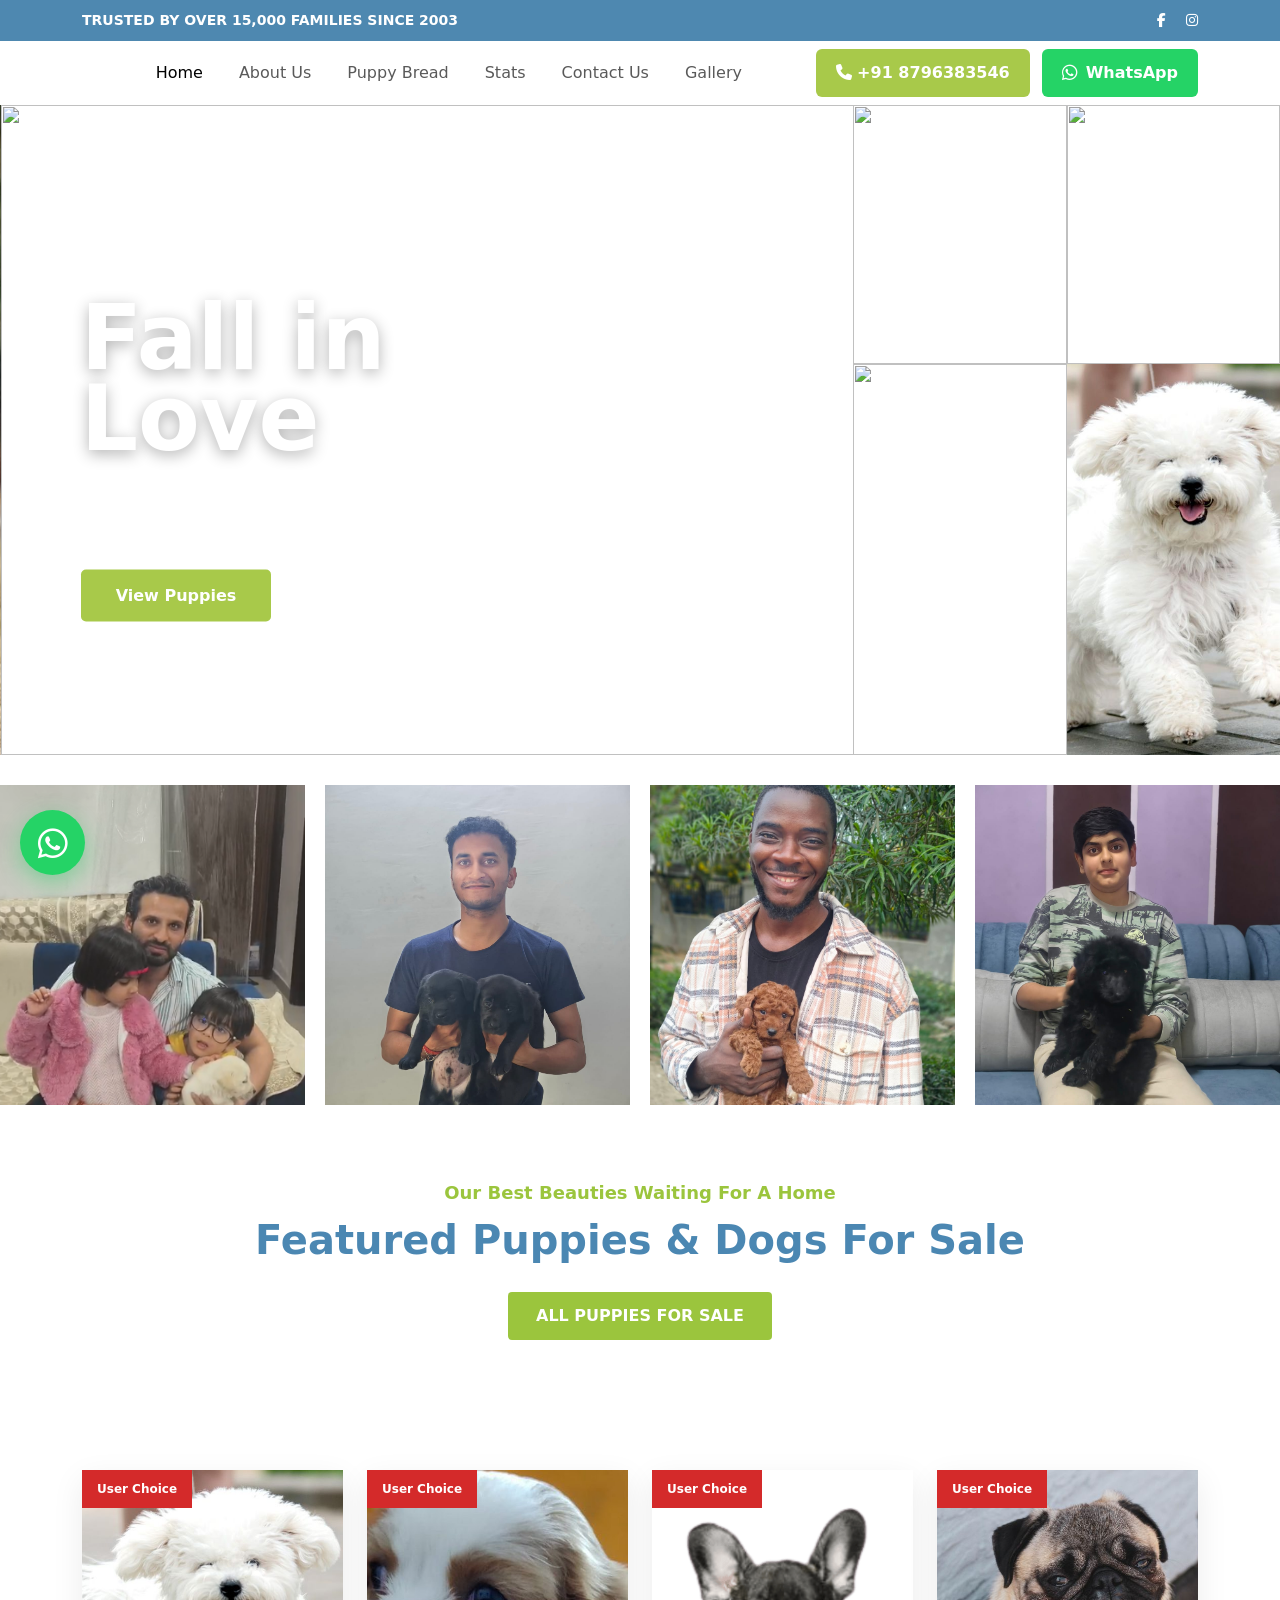
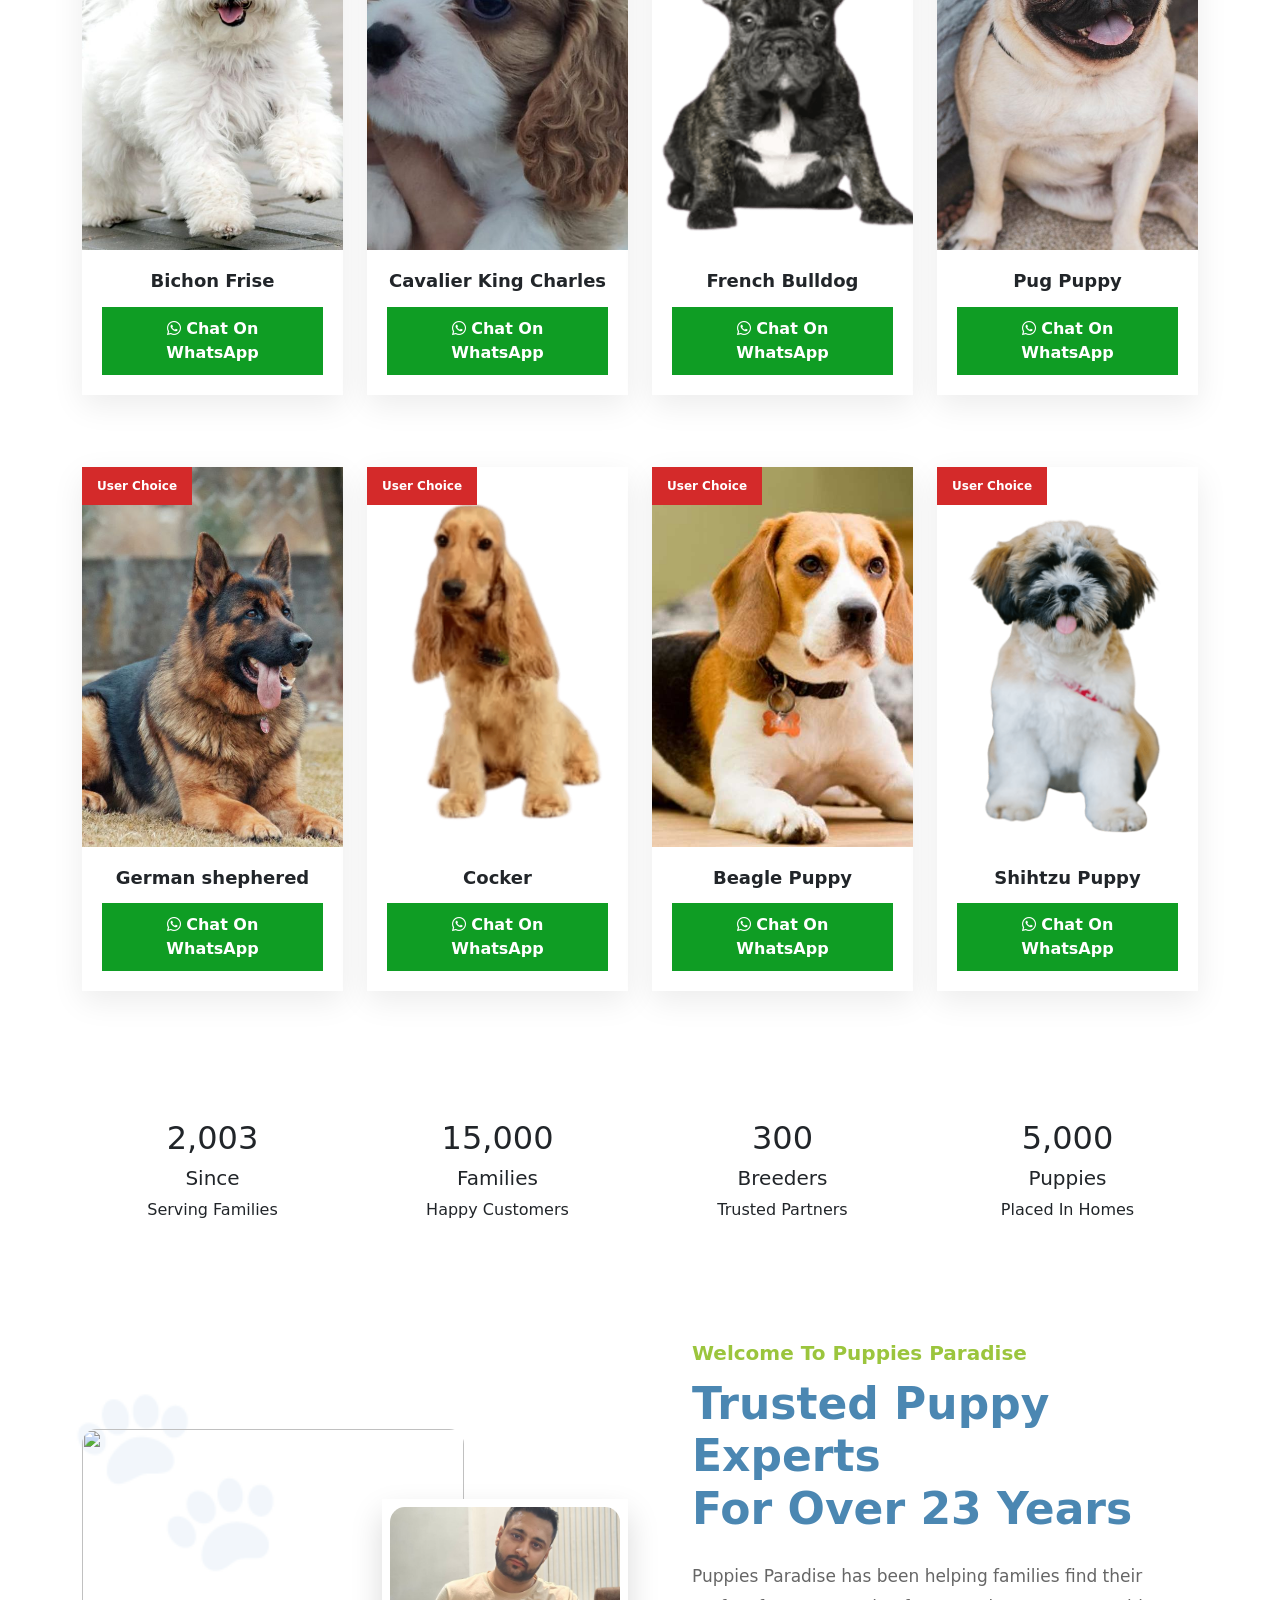
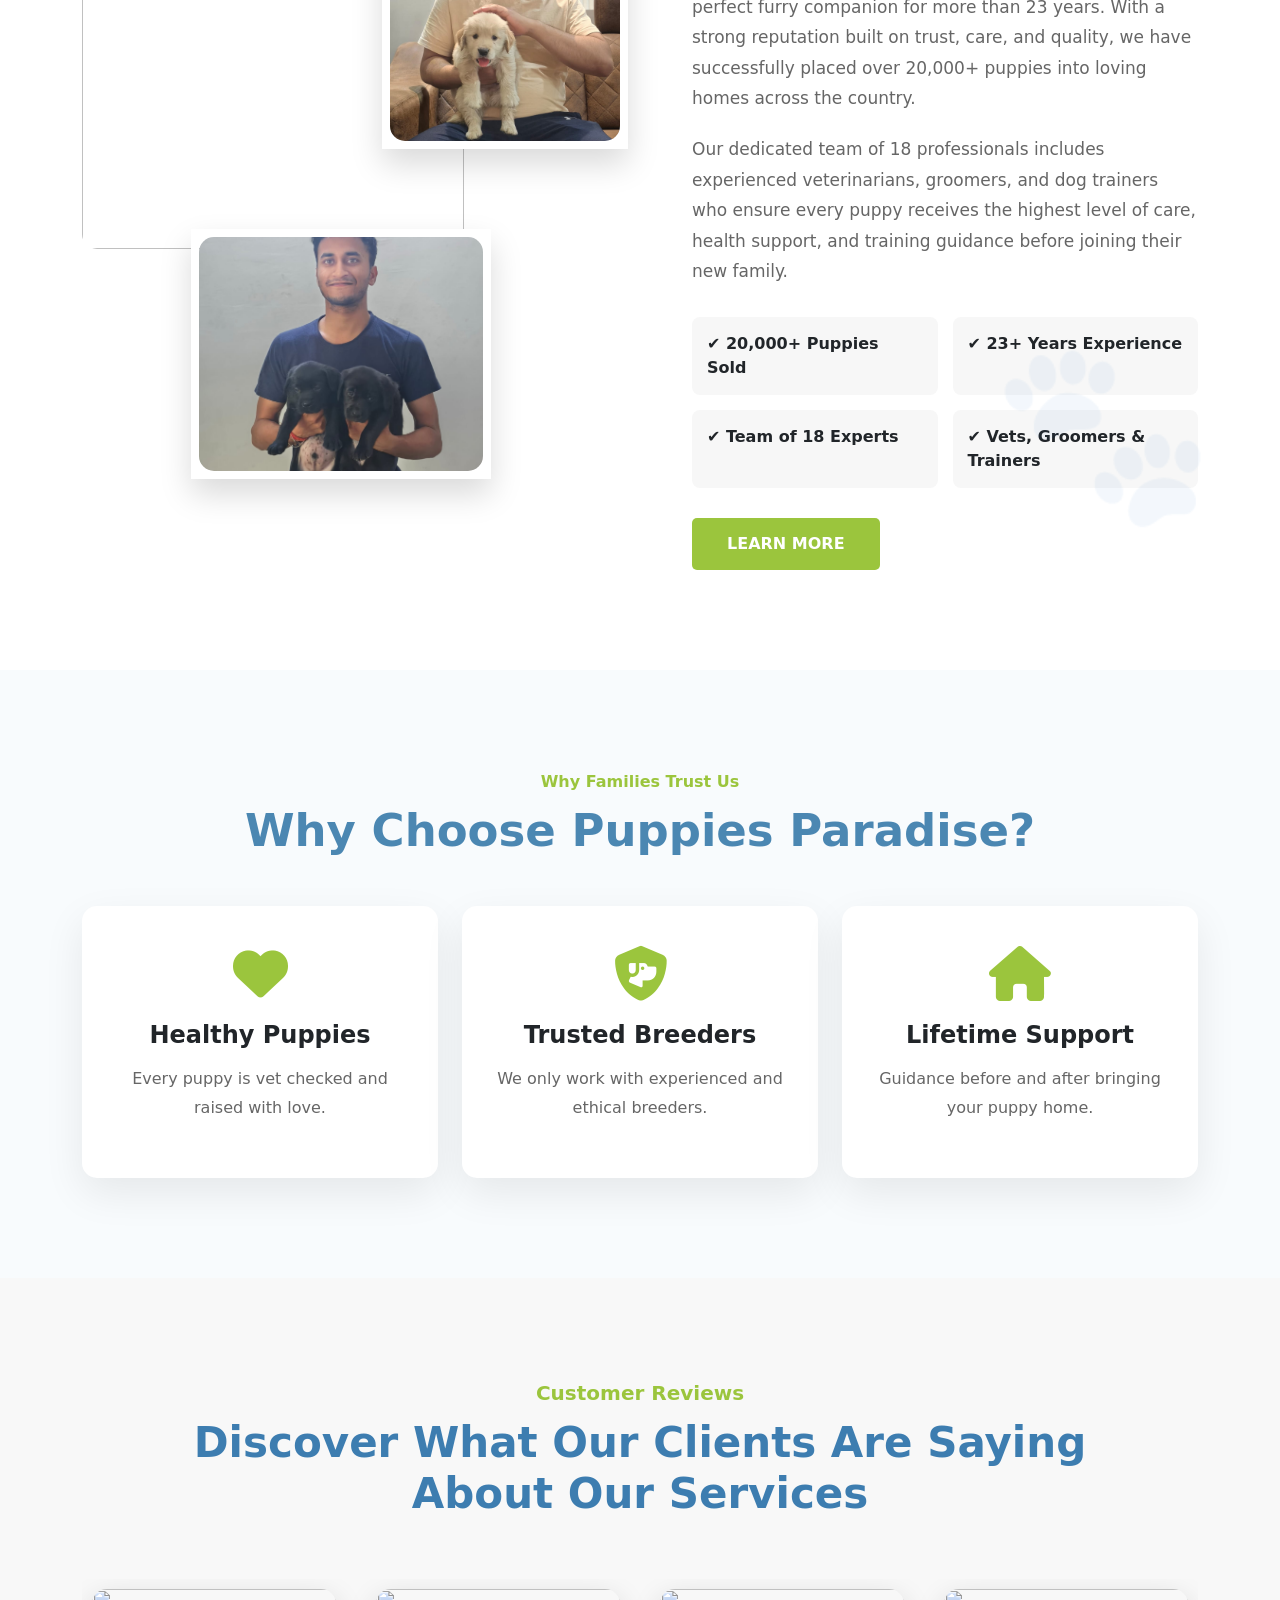
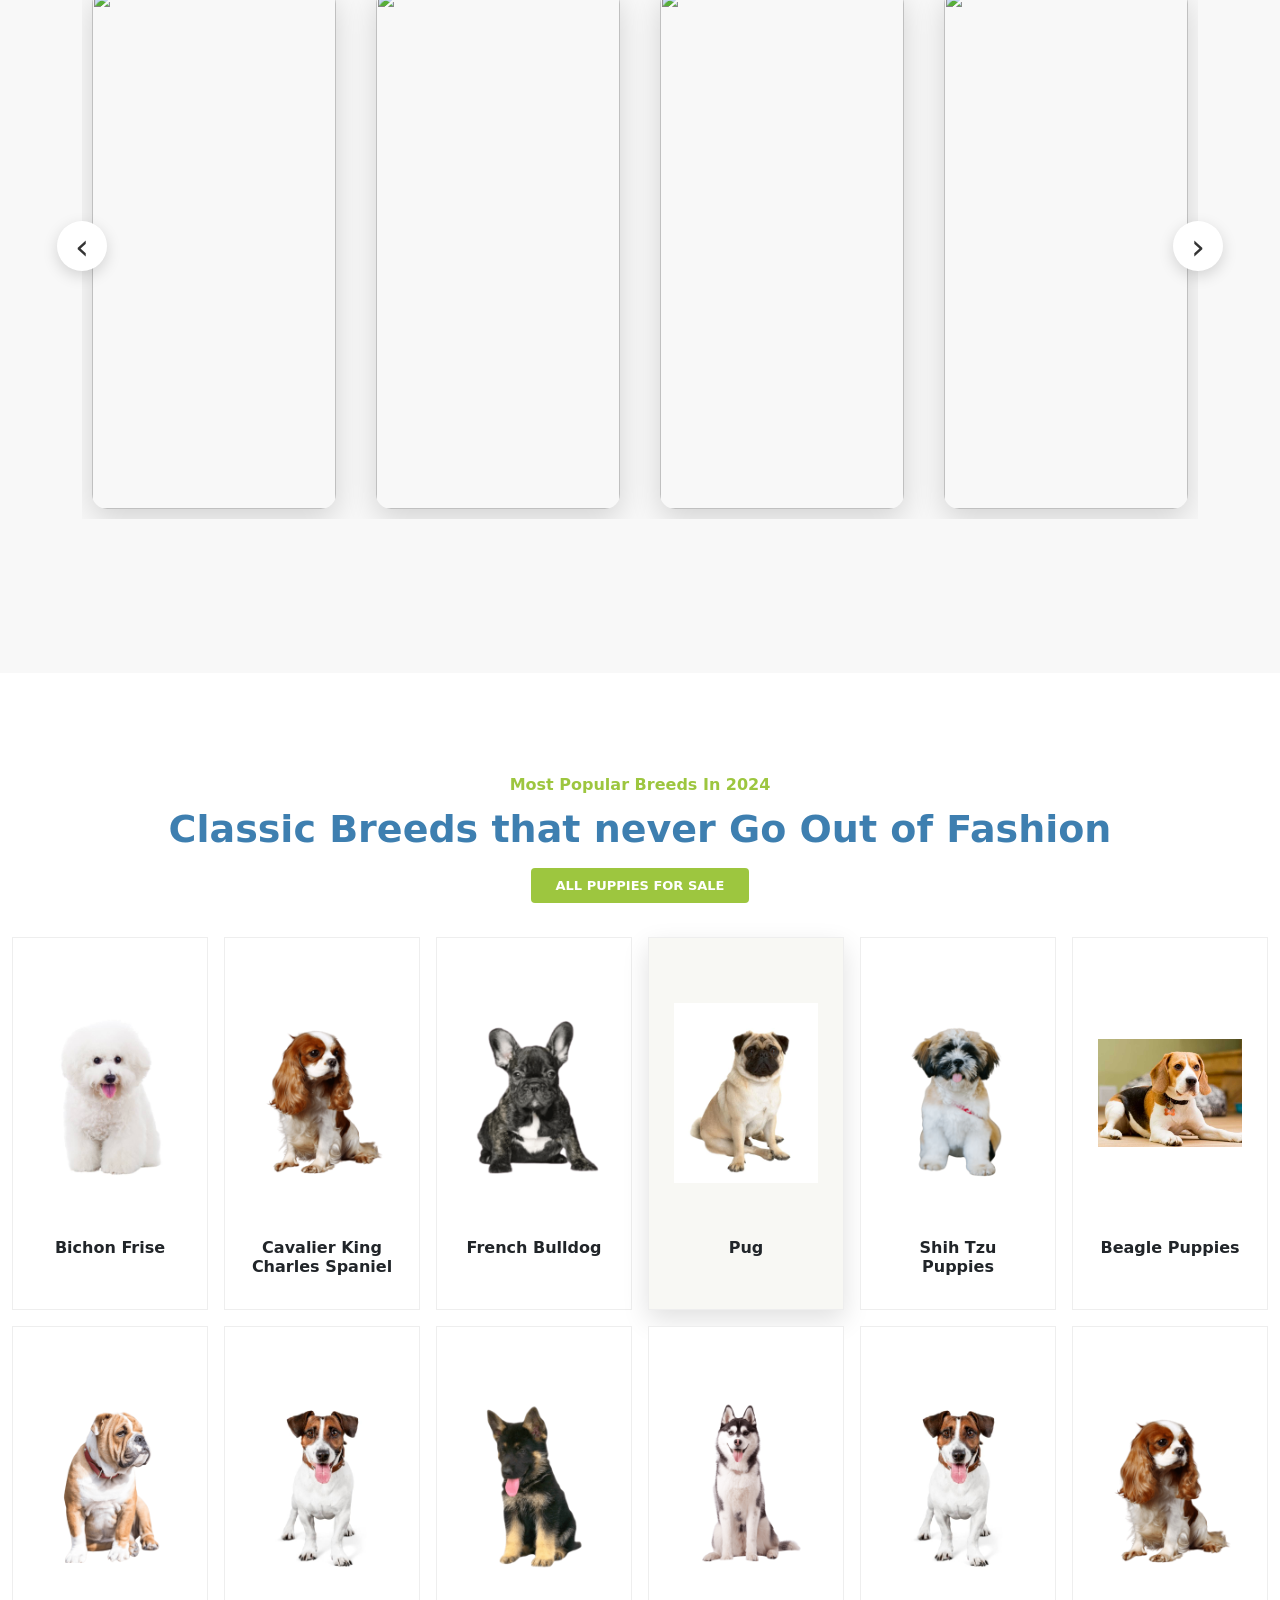
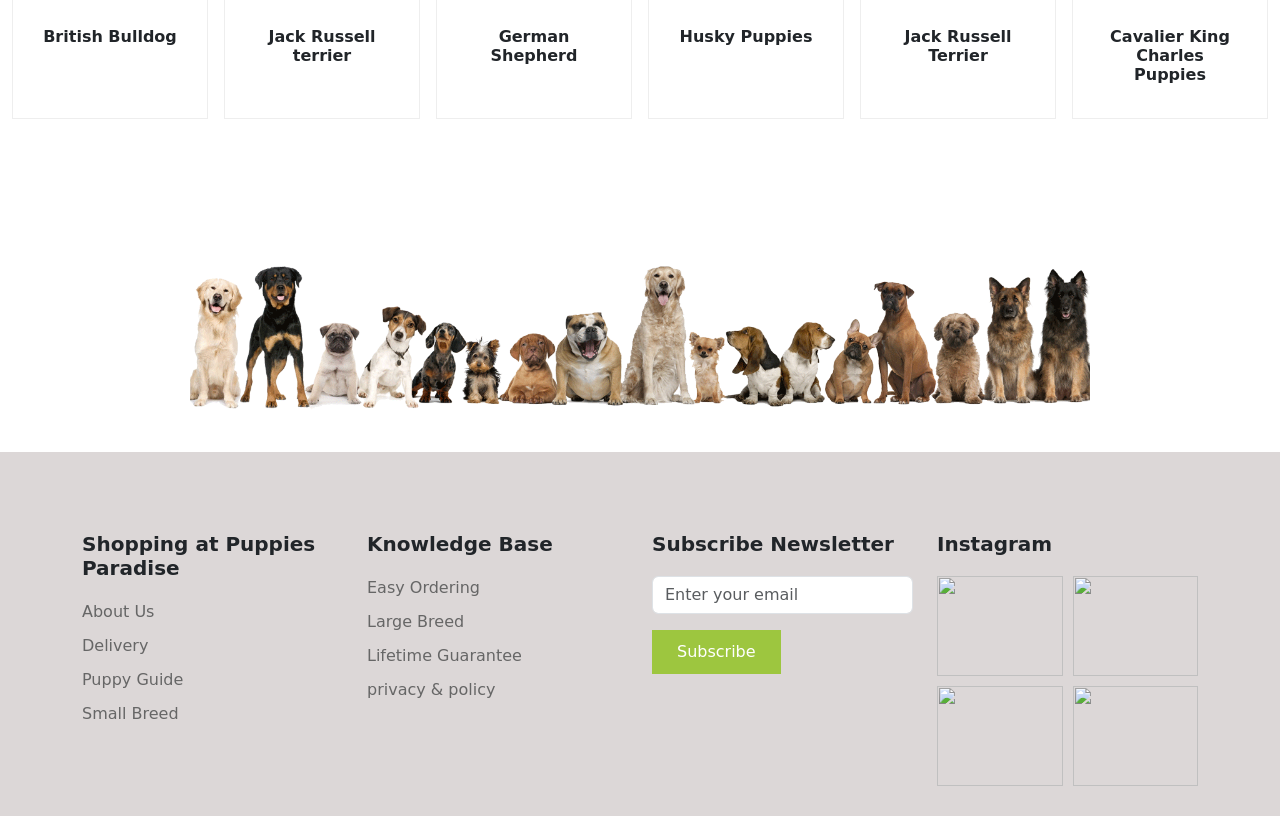
==== commit c19c411a: "changes" ====
--- a/index.html
+++ b/index.html
@@ -1093,161 +1093,77 @@
 </div>
 
 </section>
+
+
 <footer class="footer">
-    <div class="container">
-
-        <div class="row gy-4">
-
-            <!-- About -->
-            <div class="col-lg-4">
-                <h5>Puppies Paradise</h5>
-
-                <p>
-                    Puppies Paradise is dedicated to connecting loving families
-                    with healthy, well-socialized puppies. We provide genuine
-                    breed assurance, lifetime support, and expert guidance for
-                    every pet parent.
-                </p>
-
-               
-            </div>
-
-            <!-- Quick Links -->
-            <div class="col-lg-3">
-                <h5>Quick Links</h5>
-
-                <ul>
-                    <li><a href="#">About Us</a></li>
-                    <li><a href="#">Available Puppies</a></li>
-                    <li><a href="#">Puppy Care Guide</a></li>
-                    <li><a href="#">Small Breeds</a></li>
-                    <li><a href="#">Large Breeds</a></li>
-                    <li>
-                        <a href="javascript:void(0);" data-bs-toggle="modal" data-bs-target="#policyModal">
-                            Privacy & Policy
-                        </a>
-                    </li>
-                </ul>
-            </div>
-
-            <!-- Support -->
-            <div class="col-lg-2">
-                <h5>Support</h5>
-
-                <ul>
-                    <li><a href="#">FAQ</a></li>
-                    <li><a href="#">Lifetime Guarantee</a></li>
-                    <li><a href="#">Pet Care Tips</a></li>
-                    <li><a href="#">Terms & Conditions</a></li>
-                    <li><a href="#">Contact Us</a></li>
-                </ul>
-            </div>
-
-            <!-- Instagram -->
-            <div class="col-lg-3">
-                <h5>Follow Us</h5>
-
-                <div class="insta-grid mb-3">
-                    <img src="https://images.unsplash.com/photo-1517849845537-4d257902454a?w=300" alt="">
-                    <img src="https://images.unsplash.com/photo-1548199973-03cce0bbc87b?w=300" alt="">
-                    <img src="https://images.unsplash.com/photo-1587300003388-59208cc962cb?w=300" alt="">
-                    <img src="https://images.unsplash.com/photo-1518717758536-85ae29035b6d?w=300" alt="">
-                </div>
-
-            </div>
-
-        </div>
-
-        <hr>
-
-        <div class="row align-items-center">
-            <div class="col-md-6">
-                <p class="mb-0">
-                    © 2026 Puppies Paradise. All Rights Reserved.
-                </p>
-            </div>
-
-            <!-- <div class="col-md-6 text-md-end">
-                <a href="#" class="me-3">Facebook</a>
-                <a href="#" class="me-3">Instagram</a>
-                <a href="#" class="me-3">YouTube</a>
-                <a href="#">WhatsApp</a>
-            </div> -->
-        </div>
-
-    </div>
+
+<div class="container">
+
+<div class="row">
+
+<div class="col-lg-3">
+<h5>Shopping at Puppies Paradise</h5>
+
+<ul>
+<li><a href="#">About Us</a></li>
+<li><a href="#">Delivery</a></li>
+<li><a href="#">Puppy Guide</a></li>
+<li><a href="#">Small Breed</a></li>
+</ul>
+</div>
+
+<div class="col-lg-3">
+<h5>Knowledge Base</h5>
+
+<ul>
+<li><a href="#">Easy Ordering</a></li>
+<li><a href="#">Large Breed</a></li>
+<li><a href="#">Lifetime Guarantee</a></li>
+<li><a href="/policy.html">privacy & policy</a></li>
+</ul>
+</div>
+
+<div class="col-lg-3">
+
+<h5>Subscribe Newsletter</h5>
+
+<form>
+
+<input type="email"
+class="form-control mb-3"
+placeholder="Enter your email">
+
+<button class="subscribe-btn">
+Subscribe
+</button>
+
+</form>
+
+</div>
+
+<div class="col-lg-3">
+
+<h5>Instagram</h5>
+
+<div class="insta-grid">
+
+<img src="https://images.unsplash.com/photo-1517849845537-4d257902454a?w=300">
+
+<img src="https://images.unsplash.com/photo-1548199973-03cce0bbc87b?w=300">
+
+<img src="https://images.unsplash.com/photo-1587300003388-59208cc962cb?w=300">
+
+<img src="https://images.unsplash.com/photo-1518717758536-85ae29035b6d?w=300">
+
+</div>
+
+</div>
+
+</div>
+
+</div>
+
 </footer>
-
-<div class="modal fade" id="policyModal" tabindex="-1">
-    <div class="modal-dialog modal-dialog-centered modal-lg">
-        <div class="modal-content policy-modal">
-
-            <div class="modal-header border-0 pb-0">
-                <div>
-                    <span class="policy-tag">🐶 Puppies Paradise Promise</span>
-                    <h3 class="mt-3 mb-2">Health & Breed Assurance</h3>
-                    <p class="text-muted mb-0">
-                        Every puppy comes with trusted guarantees and lifetime support.
-                    </p>
-                </div>
-
-                <button type="button" class="btn-close" data-bs-dismiss="modal"></button>
-            </div>
-
-            <div class="modal-body">
-
-                <div class="row g-3">
-
-                    <div class="col-md-4">
-                        <div class="guarantee-box">
-                            <div class="guarantee-icon">❤️</div>
-                            <h6>24 Hours Health Check</h6>
-                            <p>
-                                Health assurance provided from the time of delivery.
-                            </p>
-                        </div>
-                    </div>
-
-                    <div class="col-md-4">
-                        <div class="guarantee-box">
-                            <div class="guarantee-icon">🏆</div>
-                            <h6>Lifetime Breed Guarantee</h6>
-                            <p>
-                                Complete breed authenticity assurance for life.
-                            </p>
-                        </div>
-                    </div>
-
-                    <div class="col-md-4">
-                        <div class="guarantee-box">
-                            <div class="guarantee-icon">🤝</div>
-                            <h6>Lifetime Free Support</h6>
-                            <p>
-                                Free guidance for feeding, care and training.
-                            </p>
-                        </div>
-                    </div>
-
-                </div>
-
-                <div class="policy-note mt-4">
-                    <strong>Important:</strong>
-                    Puppies should be checked by a licensed veterinarian after delivery.
-                    Our team remains available throughout your puppy's life for assistance.
-                </div>
-
-            </div>
-
-            <div class="modal-footer border-0">
-                <button class="btn btn-dark px-4" data-bs-dismiss="modal">
-                    Got It
-                </button>
-            </div>
-
-        </div>
-    </div>
-</div>
-
 
 
 
--- a/style.css
+++ b/style.css
@@ -981,56 +981,4 @@
 width:100%;
 height:100px;
 object-fit:cover;
-}
-.policy-modal{
-    border:none;
-    border-radius:24px;
-    padding:10px;
-}
-
-.policy-tag{
-    background:#fff4e8;
-    color:#ff6b00;
-    padding:8px 14px;
-    border-radius:30px;
-    font-size:13px;
-    font-weight:600;
-}
-
-.guarantee-box{
-    height:100%;
-    border:1px solid #eee;
-    border-radius:18px;
-    padding:25px 20px;
-    text-align:center;
-    transition:.3s;
-}
-
-.guarantee-box:hover{
-    border-color:#ffb16a;
-    transform:translateY(-4px);
-}
-
-.guarantee-icon{
-    font-size:40px;
-    margin-bottom:15px;
-}
-
-.guarantee-box h6{
-    font-weight:700;
-    margin-bottom:10px;
-}
-
-.guarantee-box p{
-    color:#777;
-    font-size:14px;
-    margin:0;
-}
-
-.policy-note{
-    background:#fafafa;
-    border-left:4px solid #ff8a00;
-    padding:15px;
-    border-radius:12px;
-    color:#666;
 }
